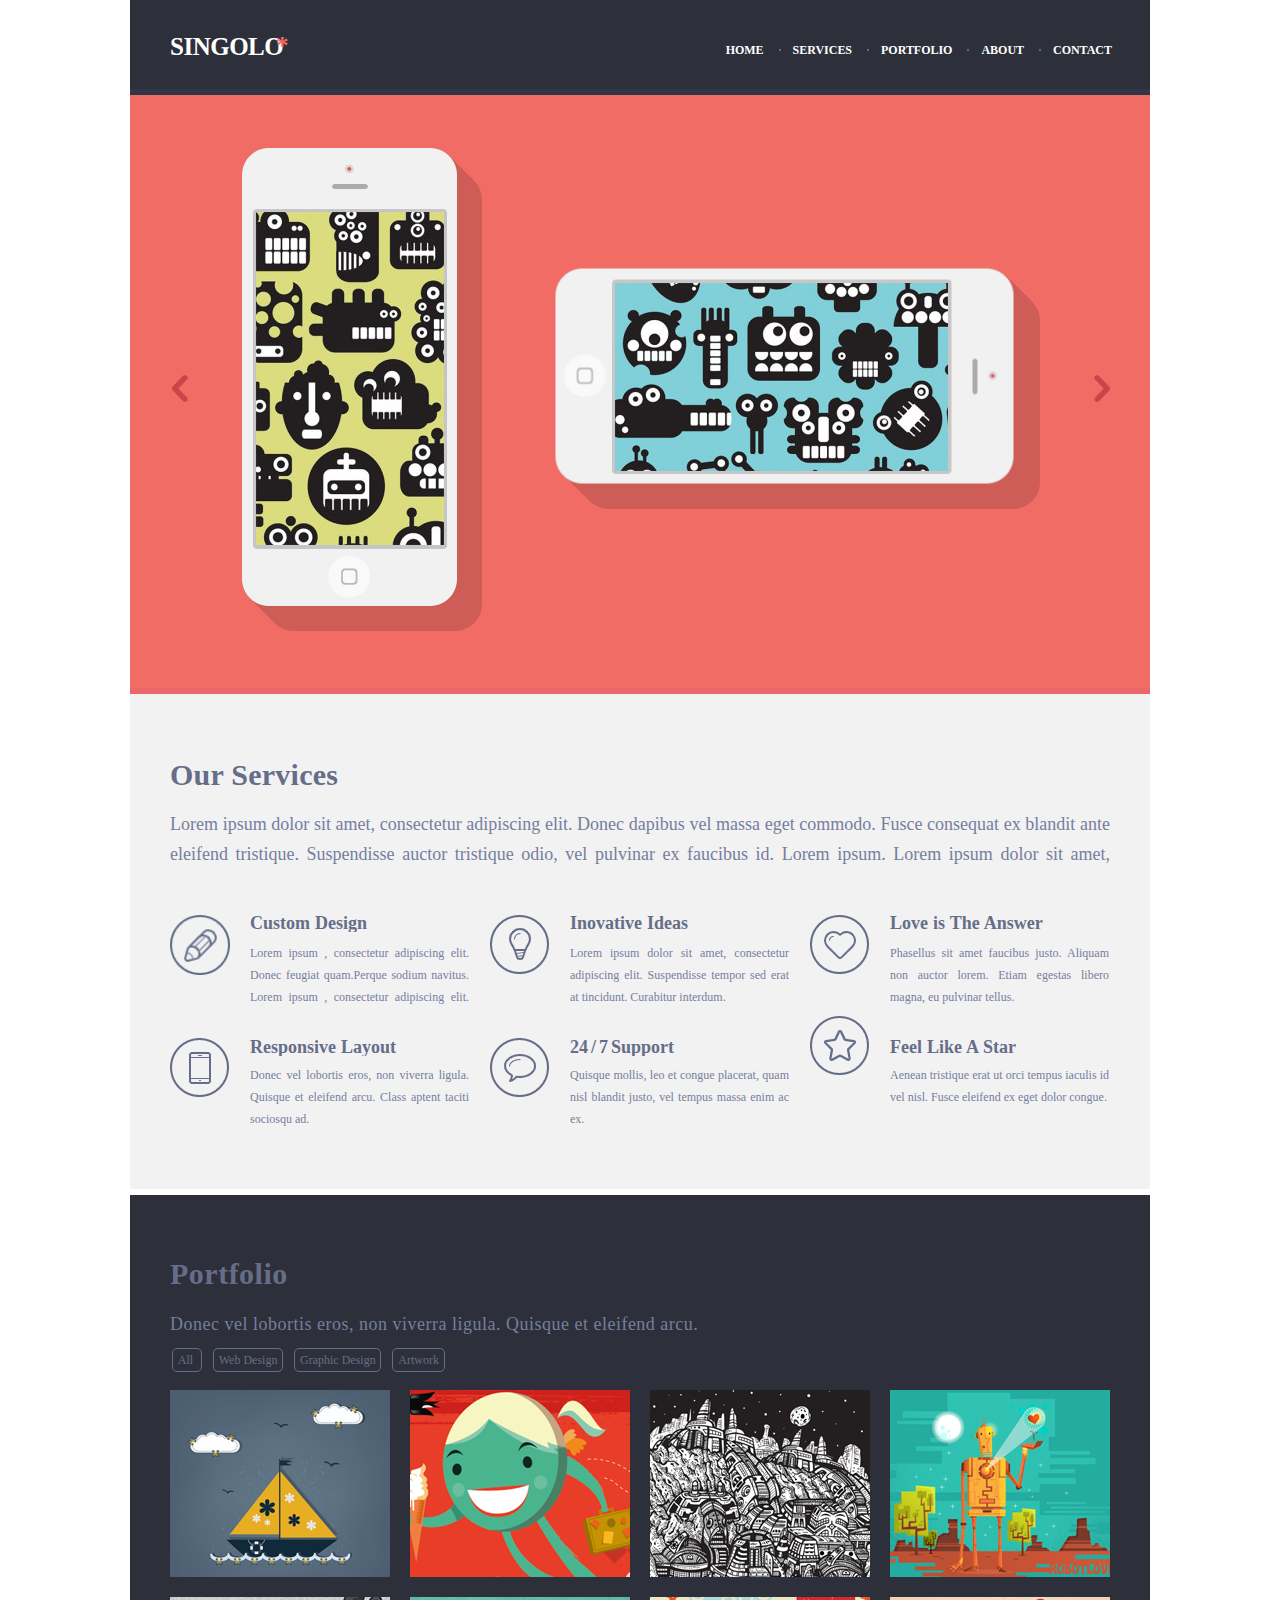
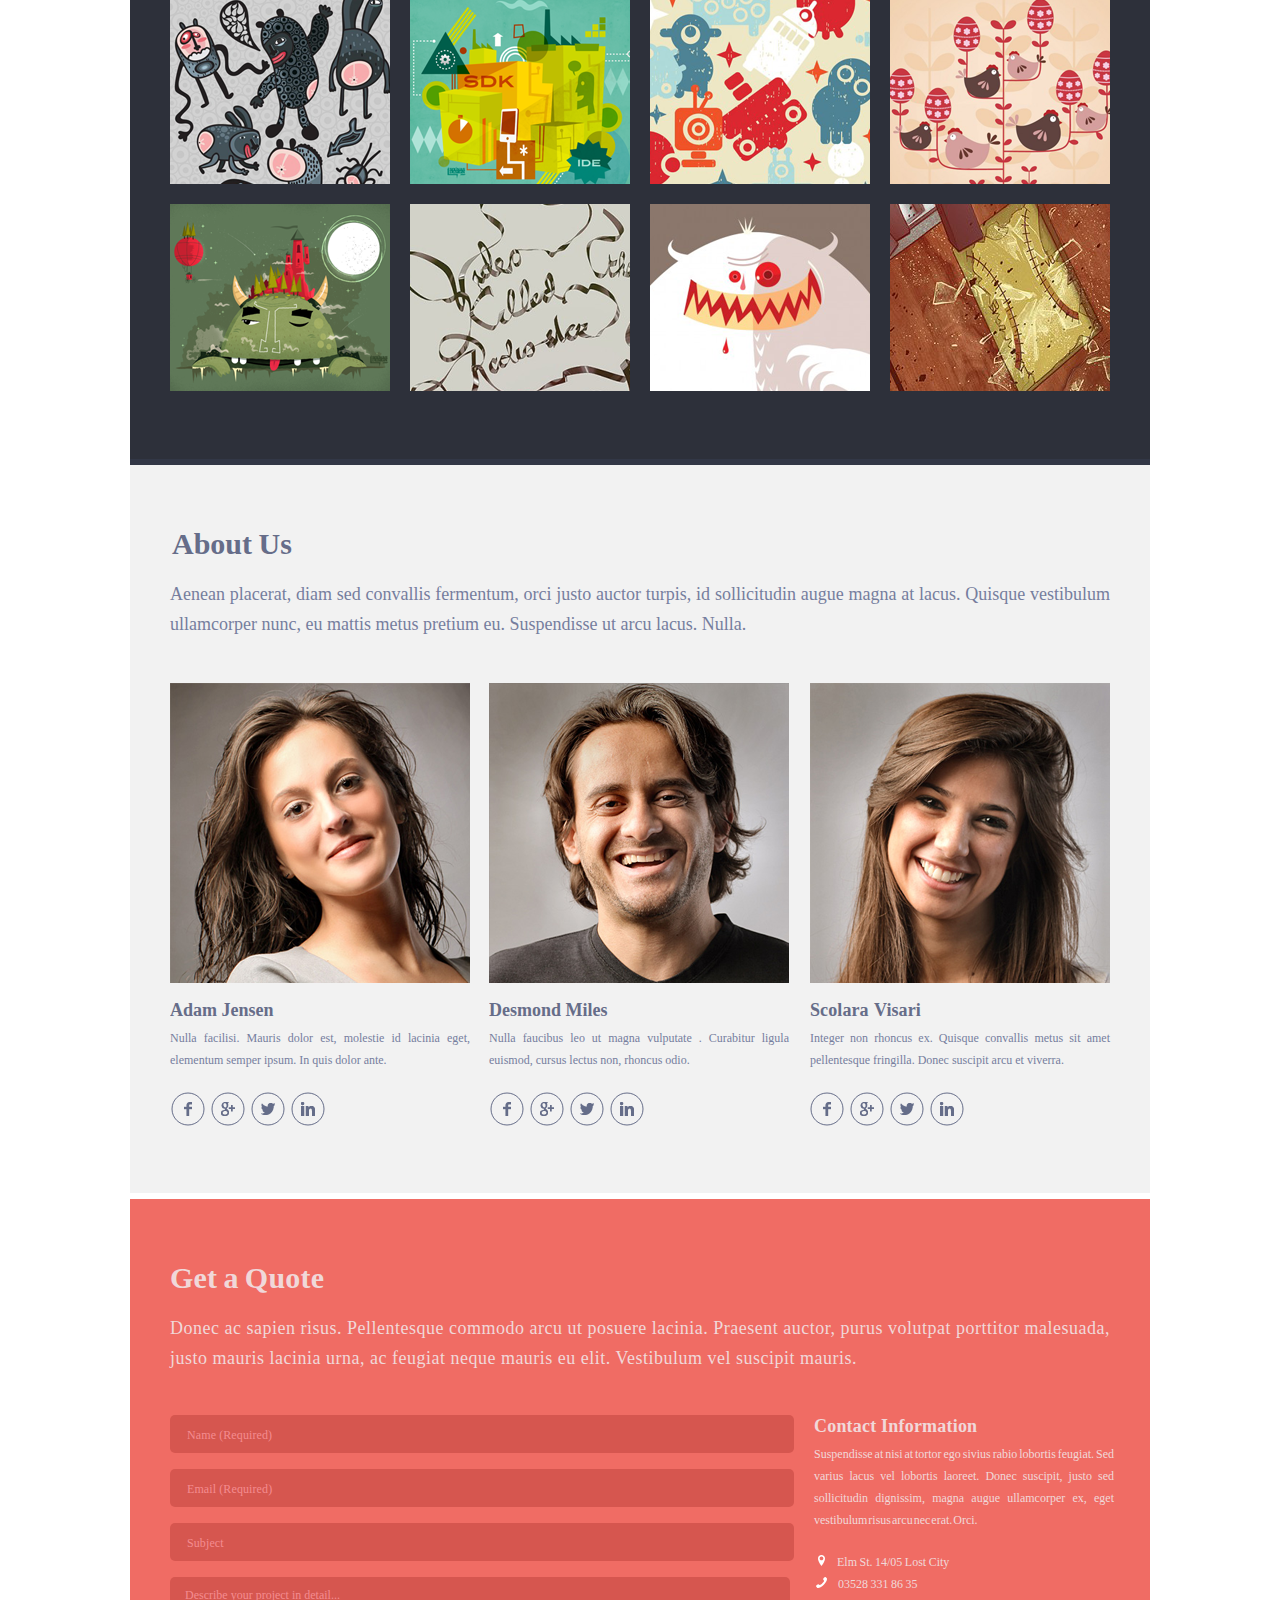
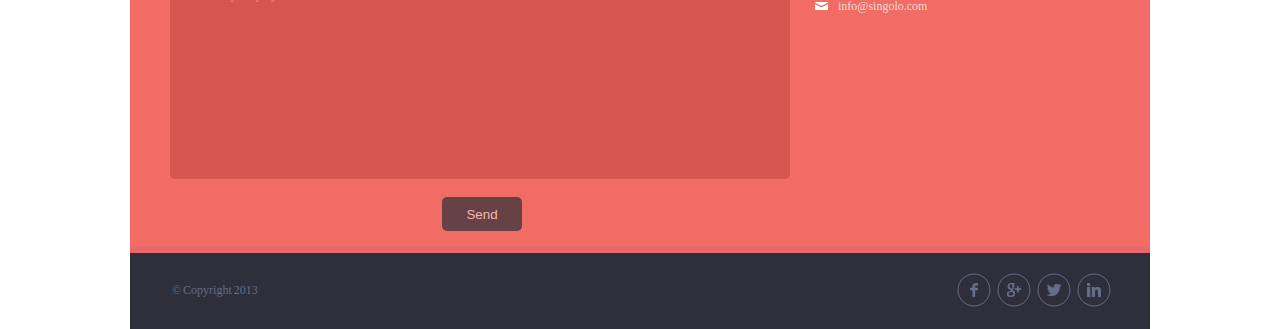
==== index.html @ ae90a9a6 "refactor: rename files" ====
<!DOCTYPE html>
<html lang="en">

<head>
    <meta charset="UTF-8" />
    <meta name="viewport" content="width=device-width, initial-scale=1" />
    <meta http-equiv="X-UA-Compatible" content="ie=edge" />
    <title>Singolo1DaniilKryshotfik</title>
    <link href="style.css" rel="stylesheet" />
</head>

<body>
    <header>
        <div class="container ">
            <div class="header">
                <div class="header__logo">
                    <h1>SINGOLO</h1>
                    <p>*</p>
                </div>
                <nav class="header__menu ">
                    <ul>
                        <li><a href="">HOME</a></li>
                        <li><a href="">SERVICES</a></li>
                        <li><a href="">PORTFOLIO</a></li>
                        <li><a href="">ABOUT</a></li>
                        <li><a href="">CONTACT</a></li>
                    </ul>
                </nav>
            </div>
        </div>
    </header>
    <div class="bottom-line bottom-line_color1"></div>
    <div class="slider">
        <div class="container">
            <div class="both-iphones">
                <div class="both-iphones__portrait">
                    <figure class="portrait__frame">
                        <img src="assets/CutPhone.png" width="215" alt="phone1 pic" />
                    </figure>
                    <figure class="portrait__shadow">
                        <img src="assets/Verticalshadow.png" alt="shadow1 pic" />
                    </figure>
                    <figure class="portrait__wallpaper">
                        <img src="assets/wallpaper-vertical.png" alt="wallpaper1 pic" />
                    </figure>
                </div>
                <div class="both-iphones__landscape">
                    <figure class="landscape__frame">
                        <img src="assets/CutPhone.png" width="215" alt="phone2 pic" />
                    </figure>
                    <figure class="landscape__shadow">
                        <img src="assets/Shadowhorizont.png" alt="shadow2 pic" />
                    </figure>
                    <figure class="landscape__wallpaper">
                        <img src="assets/wallpaper-hotizontal.png" alt="wallpaper2 pic" />
                    </figure>
                </div>
            </div>
            <div class="arrowleft">
                <button type="button" class="btn-arrow"></button>
            </div>
            <div class="arrowright">
                <button type="button" class="btn-arrow_upend"></button>
            </div>
        </div>
    </div>
    <div class="bottom-line bottom-line_color2"></div>
    <section class="our-services">
        <div class="container">
            <div class="our-services__header">
                <h1 class="header-style">Our Services</h1>
                <p class="paragraph-style">
                    Lorem ipsum dolor sit amet, consectetur adipiscing elit. Donec dapibus vel massa eget commodo. Fusce consequat ex blandit ante eleifend tristique. Suspendisse auctor tristique odio, vel pulvinar ex faucibus id. Lorem ipsum. Lorem ipsum dolor sit amet,
                    consectetur adipiscing Lorem ipsum dolor sit amet, consectetur adipiscing Lorem ipsum dolor sit amet, consectetur adipiscing Lorem ipsum dolor sit amet, consectetur adipiscing Lorem ipsum dolor sit amet, consectetur adipiscing Lorem
                    ipsum dolor sit amet, consectetur adipiscing
                </p>
            </div>
            <div class="our-services__colums">
                <div class="colums__item1">
                    <div class="item1__content content_position">
                        <h2 class="header-style-2">Custom Design</h2>
                        <p class="paragraph-style-2">
                            Lorem ipsum , consectetur adipiscing elit. Donec feugiat quam.Perque sodium navitus. Lorem ipsum , consectetur adipiscing elit. Lorem ipsum , consectetur adipiscing elit. Lorem ipsum , consectetur adipiscing elit. Lorem ipsum , consectetur adipiscing
                            elit. Lorem ipsum , consectetur adipiscing elit. Lorem ipsum , consectetur adipiscing elit. Lorem ipsum , consectetur adipiscing elit.
                        </p>
                    </div>
                    <div class="item1__image image_position_top">
                        <img src="assets/pen.png" alt="pen pic" width="60" />
                    </div>
                </div>
                <div class="colums__item2">
                    <div class="item2__content content_position">
                        <h2 class="header-style-2">Inovative Ideas</h2>
                        <p class="paragraph-style-2">
                            Lorem ipsum dolor sit amet, consectetur adipiscing elit. Suspendisse tempor sed erat at tincidunt. Curabitur interdum.
                        </p>
                    </div>
                    <div class="item2__image image_position_top">
                        <img src="assets/bulb.png" alt="lamp pic" />
                    </div>
                </div>
                <div class="colums__item3">
                    <div class="item3__content content_position">
                        <h2 class="header-style-2">Love is The Answer</h2>
                        <p class="paragraph-style-2">
                            Phasellus sit amet faucibus justo. Aliquam non auctor lorem. Etiam egestas libero magna, eu pulvinar tellus.
                        </p>
                    </div>
                    <div class="item3__image image_position_top">
                        <img src="assets/heart.png" alt="heart pic" />
                    </div>
                </div>
                <div class="colums__item4">
                    <div class="item4__content content_position_bottom">
                        <h2 class="header-style-2">Responsive Layout</h2>
                        <p class="paragraph-style-2">
                            Donec vel lobortis eros, non viverra ligula. Quisque et eleifend arcu. Class aptent taciti sociosqu ad.
                        </p>
                    </div>
                    <div class="item4__image image_position_bottom">
                        <img src="assets/phone.png" alt="phone3 pic" />
                    </div>
                </div>
                <div class="colums__item5">
                    <div class="item5__content content_position_bottom">
                        <h2 class="header-style-2">24 / 7 Support</h2>
                        <p class="paragraph-style-2">
                            Quisque mollis, leo et congue placerat, quam nisl blandit justo, vel tempus massa enim ac ex.
                        </p>
                    </div>
                    <div class="item5__image image_position_bottom">
                        <img src="assets/bubble.png" alt="bubble pic" />
                    </div>
                </div>
                <div class="colums__item6 ">
                    <div class="item6__content content_position_bottom">
                        <h2 class="header-style-2">Feel Like A Star</h2>
                        <p class="paragraph-style-2">
                            Aenean tristique erat ut orci tempus iaculis id vel nisl. Fusce eleifend ex eget dolor congue.
                        </p>
                    </div>
                    <div class="item6__image image_position_bottom">
                        <img src="assets/star.png" alt="star pic" />
                    </div>
                </div>
            </div>
        </div>
        <div class="bottom-line bottom-line_color3"></div>
    </section>
    <section class="portfolio">
        <div class="container ">
            <div class="portfolio__header">
                <h1 class="header-style">Portfolio</h1>
                <p class="paragraph-style">
                    Donec vel lobortis eros, non viverra ligula. Quisque et eleifend arcu.
                </p>
            </div>
            <div class="cards-filter paragraph-style-2">
                <span class="cards__all"><a href=""> All </a></span>
                <span class="cards__web-design"><a href="">Web Design</a></span>
                <span class="cards__graphic-design"><a href="">Graphic Design</a></span
          >
          <span class="cards__artwork"><a href="">Artwork</a></span>
            </div>
            <div class="cards-collection">
                <figure>
                    <img src="assets/ship.png" alt="ship" />
                </figure>
                <figure>
                    <img src="assets/pupil.png" alt="pupil" />
                </figure>
                <figure>
                    <img src="assets/moon.png" alt="moon" />
                </figure>
                <figure>
                    <img src="assets/robot.png" alt="robot" />
                </figure>
                <figure>
                    <img src="assets/rabbit.png" alt="rabbit" />
                </figure>
                <figure>
                    <img src="assets/sdk.png" alt="sdk" />
                </figure>
                <figure>
                    <img src="assets/android.png" alt="android" />
                </figure>
                <figure>
                    <img src="assets/chikenegg.png" alt="chickenegg" />
                </figure>
                <figure>
                    <img src="assets/green-monster.png" alt="green-monster" />
                </figure>
                <figure>
                    <img src="assets/player.png" alt="player" />
                </figure>
                <figure>
                    <img src="assets/monster.png" alt="monster" />
                </figure>
                <figure>
                    <img src="assets/letter.png" alt="letter" />
                </figure>
                <figure>
                    <img src="assets/android.png" alt="android" />
                </figure>
            </div>
        </div>
        <div class="bottom-line bottom-line_color1"></div>
    </section>
    <section class="about-us">
        <div class="container ">
            <div class="about-us__header">
                <h1 class="header-style">About Us</h1>
                <p>
                    Aenean placerat, diam sed convallis fermentum, orci justo auctor turpis, id sollicitudin augue magna at lacus. Quisque vestibulum ullamcorper nunc, eu mattis metus pretium eu. Suspendisse ut arcu lacus. Nulla.
                </p>
            </div>
            <div class="about-us__person">
                <div class="person__adam">
                    <img src="assets/adam.png" alt="adam" />
                    <h3 class="header-style-2">
                        Adam Jensen
                    </h3>
                    <p class="paragraph-style-2">
                        Nulla facilisi. Mauris dolor est, molestie id lacinia eget, elementum semper ipsum. In quis dolor ante.
                    </p>
                </div>
                <div class="person__desmond">
                    <img src="assets/desmond.png" alt="desmond" />
                    <h3 class="header-style-2">
                        Desmond Miles
                    </h3>
                    <p class="paragraph-style-2">
                        Nulla faucibus leo ut magna vulputate . Curabitur ligula euismod, cursus lectus non, rhoncus odio.
                    </p>
                </div>
                <div class="person__scolara">
                    <img src="assets/scolara.png" alt="scolara" />
                    <h3 class="header-style-2">
                        Scolara Visari
                    </h3>
                    <p class="paragraph-style-2">
                        Integer non rhoncus ex. Quisque convallis metus sit amet pellentesque fringilla. Donec suscipit arcu et viverra.
                    </p>
                </div>
                <div class="person__links link_adam">
                    <a href="https://www.facebook.com/"><img src="assets/facebook.svg" alt="facebook" /></a>
                    <a href="https://www.google.com/"><img src="assets/google+.svg" alt="google+" /></a>
                    <a href="https://www.twitter.com/"><img src="assets/twitter.svg" alt="twitter" /></a>
                    <a href="https://www.linkedin.com/"><img src="assets/linkedin.svg" alt="linkedin" /></a>
                </div>
                <div class="person__links link_desmond">
                    <a href="https://www.facebook.com/"><img src="assets/facebook.svg" alt="facebook" /></a>
                    <a href="https://www.google.com/"><img src="assets/google+.svg" alt="google+" /></a>
                    <a href="https://www.twitter.com/"><img src="assets/twitter.svg" alt="twitter" /></a>
                    <a href="https://www.linkedin.com/"><img src="assets/linkedin.svg" alt="linkedin" /></a>
                </div>
                <div class="person__links link_scolara">
                    <a href="https://www.facebook.com/"><img src="assets/facebook.svg" alt="facebook" /></a>
                    <a href="https://www.google.com/"><img src="assets/google+.svg" alt="google+" /></a>
                    <a href="https://www.twitter.com/"><img src="assets/twitter.svg" alt="twitter" /></a>
                    <a href="https://www.linkedin.com/"><img src="assets/linkedin.svg" alt="linkedin" /></a>
                </div>
            </div>
        </div>
        <div class="bottom-line bottom-line_color3"></div>
    </section>
    <section class="get-a-quote">
        <div class="container">
            <div class="get-a-quote__header">
                <h1 class="header-style">Get a Quote</h1>
                <p class="paragraph-style">
                    Donec ac sapien risus. Pellentesque commodo arcu ut posuere lacinia. Praesent auctor, purus volutpat porttitor malesuada, justo mauris lacinia urna, ac feugiat neque mauris eu elit. Vestibulum vel suscipit mauris.
                </p>
            </div>
            <div class="get-a-quote__form">
                <form id="quote-form" method="POST" action="">
                    <div class="form__input-1">
                        <input type="text" name="name-1" placeholder="Name (Required)" required />
                    </div>
                    <div class="form__input-2">
                        <input type="email" name="email" placeholder="Email (Required)" required />
                    </div>
                    <div class="form__input-3">
                        <input type="text" name="subject" placeholder="Subject" />
                    </div>
                    <div class="form__textarea">
                        <textarea rows="10" cols="50" name="describe" placeholder="Describe your project in detail..."></textarea>
                    </div>
                    <div class="submit-button">
                        <input type="submit" name="submit-btn" value="Send" />
                    </div>
                </form>
                <aside class="sidebar paragraph-style-2">
                    <div class="sidebar__contact-information">
                        <h2 class="header-style-2">Contact Information</h2>
                        <p>
                            Suspendisse at nisi at tortor ego sivius rabio lobortis feugiat. Sed varius lacus vel lobortis laoreet. Donec suscipit, justo sed sollicitudin dignissim, magna augue ullamcorper ex, eget vestibulum risus arcu nec erat. Orci.
                        </p>
                    </div>
                    <div class="sidebar__list">
                        <ul>
                            <li class="lost-city">
                                <a href="">Elm St. 14/05 Lost City</a>
                            </li>
                            <li class="phone-number">
                                <a href="tel:035283318635">03528 331 86 35</a>
                            </li>
                            <li class="email-info">
                                <a href="maito:info@singolo.com">info@singolo.com</a>
                            </li>
                        </ul>
                    </div>
                </aside>
            </div>
        </div>
    </section>
    <div class="bottom-line bottom-line_color2"></div>
    <footer class="footer">
        <div class="container">
            <div class="footer__links">
                <a href="https://www.facebook.com/"><img src="assets/facebook.svg" alt="facebook" /></a>
                <a href="https://www.google.com/"><img src="assets/google+.svg" alt="google+" /></a>
                <a href="https://www.twitter.com/"><img src="assets/twitter.svg" alt="twitter" /></a>
                <a href="https://www.linkedin.com/"><img src="assets/linkedin.svg" alt="linkedin" /></a>
            </div>
            <div class="copyrights">
                <p class="paragraph-style-2">© Copyright 2013</p>
            </div>
        </div>
    </footer>
</body>

</html>
---- style.css ----
/*reset css*/

html,
body,
div,
span,
applet,
object,
iframe,
h1,
h2,
h3,
h4,
h5,
h6,
p,
blockquote,
pre,
a,
abbr,
acronym,
address,
big,
cite,
code,
del,
dfn,
em,
font,
img,
ins,
kbd,
q,
s,
samp,
small,
strike,
strong,
sub,
sup,
tt,
var,
dl,
dt,
dd,
ol,
ul,
li,
fieldset,
form,
label,
legend,
table,
caption,
tbody,
tfoot,
thead,
tr,
th,
td {
    margin: 0;
    padding: 0;
    border: 0;
    outline: 0;
    font-weight: inherit;
    font-style: inherit;
    font-size: 100%;
    font-family: inherit;
    vertical-align: baseline;
}

:focus {
    outline: 0;
}

body {
    color: black;
    background: white;
}

ol,
ul {
    list-style: none;
}

table {
    border-collapse: separate;
    border-spacing: 0;
}

caption,
th,
td {
    text-align: left;
    font-weight: normal;
}

blockquote:before,
blockquote:after,
q:before,
q:after {
    content: "";
}

blockquote,
q {
    quotes: "" "";
}


/*end of reset css*/

@font-face {
    font-family: "Lato", sans-serif;
    src: url("/assets/Lato-Bold") format("truetype");
    font-weight: 900;
}

@font-face {
    font-family: "Lato", sans-serif;
    src: url("/assets/Lato-Regular") format("truetype");
    font-style: normal;
    font-weight: 400;
}

@font-face {
    font-family: "Lato", sans-serif;
    src: url("/assets/Lato-Light.ttf") format("truetype");
    font-style: normal;
    font-weight: 300;
}

header .container {
    height: 89px;
    font-size: 25px;
    line-height: 6px;
    color: #ffffff;
    font-family: "Lato";
    font-weight: 700;
    overflow: hidden;
    background-color: #2d303a;
}

.header {
    display: flex;
    justify-content: space-between;
}

.header__logo {
    margin-top: 44px;
    margin-left: 40px;
    letter-spacing: -0.5px;
}

.header__logo p {
    position: relative;
    left: 106px;
    bottom: 7px;
    color: #f06c64;
}

.header__menu {
    margin-right: 14px;
    font-size: 12px;
}

.header__menu li {
    display: inline-block;
    padding-top: 47px;
    padding-right: 24px;
    letter-spacing: -0.02px;
}

.header__menu li:not(:last-child)::after {
    content: "";
    display: inline-block;
    position: relative;
    left: 15px;
    bottom: 3px;
    border-radius: 50%;
    height: 2px;
    width: 2px;
    margin: 0;
    background-color: #767e9e;
}

.header__menu a {
    color: white;
    text-decoration: none;
}

.header__menu a:hover {
    color: #f06c64;
}

.container {
    width: 100%;
    max-width: 1020px;
    padding: 0;
    margin: 0 auto;
}

.slider .container {
    position: relative;
    height: 593px;
    background-color: #f06c64;
}

.both-iphones {
    padding: 0 60px;
    display: flex;
}

.both-iphones__portrait {
    width: 300px;
}

.both-iphones__landscape {
    width: 600px;
}

.portrait__frame {
    position: absolute;
    top: 37px;
    left: 72px;
    z-index: 2;
}

.portrait__wallpaper {
    position: absolute;
    bottom: 11px;
    left: 72px;
    z-index: 3;
}

.portrait__shadow {
    position: absolute;
    top: 37px;
    left: 72px;
    z-index: 0;
}

.landscape__frame img {
    transform: rotate(90deg);
}

.landscape__frame {
    position: absolute;
    top: 36px;
    right: 218px;
    z-index: 2;
}

.landscape__shadow {
    position: absolute;
    top: 158px;
    right: 70px;
    z-index: 0;
}

.landscape__wallpaper {
    position: absolute;
    top: 53px;
    right: 40px;
    z-index: 3;
}

.btn-arrow {
    position: absolute;
    top: 280px;
    left: 42px;
    width: 16px;
    height: 27px;
    border: none;
    cursor: pointer;
    background: url("assets/chev.png") no-repeat;
}

.btn-arrow_upend {
    position: absolute;
    top: 280px;
    right: 40px;
    width: 16px;
    height: 27px;
    border: none;
    cursor: pointer;
    transform: rotate(180deg);
    background: url("assets/chev.png") no-repeat;
}

.btn-arrow:hover,
.btn-arrow_upend:hover {
    background-size: 1.2em 90%;
}

.bottom-line {
    padding: 0;
    margin: 0 auto;
    width: 1020px;
    height: 6px;
}

.bottom-line_color1 {
    background-color: #323746;
}

.bottom-line_color2 {
    background-color: #ea676b;
}

.bottom-line_color3 {
    background-color: white;
}

.our-services .container {
    height: 495px;
    color: #666d89;
    background-color: #f2f2f2;
}

.our-services__header p {
    padding-top: 25px;
    padding-left: 40px;
    max-height: 60px;
    overflow: hidden;
}

.paragraph-style {
    font-size: 18px;
    line-height: 30px;
    width: 940px;
    color: #767e9e;
    font-family: "Lato";
    font-weight: 300;
    text-align: justify;
}

.paragraph-style-2 {
    font-size: 12px;
    line-height: 22px;
    font-family: "Lato";
    font-weight: 400;
}

.header-style {
    font-size: 30px;
    line-height: 18px;
    font-family: "Lato";
    font-weight: 900;
}

.header-style-2 {
    font-size: 18px;
    line-height: 18px;
    font-family: "Lato";
    font-weight: 900;
}

.our-services__header h1 {
    padding-top: 72px;
    padding-left: 40px;
    letter-spacing: 0.25px;
}

.our-services__colums {
    display: grid;
    grid-gap: 20px;
    grid-template-columns: 300px 300px 250px;
    grid-template-rows: 100px 100px;
    grid-auto-flow: row;
    padding-left: 120px;
    padding-top: 45px;
    text-align: justify;
}

.our-services__colums p {
    overflow: hidden;
    max-height: 66px;
}

.our-services__colums h2 {
    color: #666d89;
    word-spacing: 0.5px;
    overflow: hidden;
}

.item5__content h2 {
    word-spacing: -1.5px;
}

.our-services__colums p {
    width: 219px;
    color: #767e9e;
}

.image_position_top {
    position: relative;
    bottom: 83px;
    right: 80px;
}

.image_position_bottom {
    position: relative;
    bottom: 80px;
    right: 80px;
}

.content_position p {
    position: relative;
    top: 10px;
    left: 0;
}

.content_position_bottom p {
    position: relative;
    top: 12px;
    left: 0px;
}

.content_position_bottom h2 {
    position: relative;
    top: 4px;
    left: 0px;
}

.portfolio .container {
    width: 1020px;
    height: 864px;
    background-color: #2d303a;
}

.cards-filter a {
    color: #666d89;
    text-decoration-line: none;
}

.portfolio__header h1 {
    padding: 70px 40px;
    padding-bottom: 0;
    color: #666d89;
    letter-spacing: 0.5px;
}

.portfolio__header p {
    padding: 26px 40px;
    padding-bottom: 0;
    letter-spacing: 0.5px;
}

.cards-filter {
    padding: 10px 41px;
    padding-bottom: 3px;
    color: #767e9e;
}

.cards-filter span {
    margin: 4px;
    padding: 4px 4.8px;
    font-weight: 500;
    height: 22px;
    border-radius: 5px;
    background-color: transparent;
    border: 1px solid #666d89;
}

.cards-filter a:hover,
.cards-filter span:hover {
    color: white;
    border-color: white;
}

.cards-filter span:first-of-type {
    position: relative;
    right: 3px;
    top: 0px;
}

.cards-collection {
    display: grid;
    grid-column-gap: 53px;
    grid-row-gap: 7px;
    grid-template-columns: 187px 187px 187px 187px;
    grid-template-rows: 200px 200px 200px 200px;
}

.cards-collection figure:nth-child(n+13) {
    display: none;
}

.about-us .container {
    width: 1020px;
    height: 728px;
    background-color: #f2f2f2;
    text-align: justify;
}

.about-us__header h1 {
    padding: 70px 42px;
    padding-bottom: 0;
    color: #666d89;
    word-spacing: -1px;
}

.about-us__header p {
    padding: 26px 40px;
    padding-right: 0;
    padding-bottom: 0;
    width: 940px;
    font-size: 18px;
    line-height: 30px;
    color: #767e9e;
    font-family: "Lato";
    font-weight: 300;
}

.about-us__person {
    display: grid;
    justify-content: center;
    grid-template-columns: 320px 320px 320px;
    grid-template-rows: 300px 100px 50px;
    padding-top: 44px;
}

.person__adam {
    padding-left: 10px;
}

.person__desmond {
    padding-left: 9px;
}

.person__scolara {
    padding-left: 10px;
}

.about-us__person h3 {
    padding-top: 14px;
    color: #666d89;
    white-space: nowrap;
    overflow: hidden;
    text-overflow: ellipsis;
}

.about-us__person p {
    padding-top: 8px;
    width: 300px;
    color: #767e9e;
}

.person__links {
    padding-top: 109px;
}

.person__links a {
    padding: 0.5px;
}

.link_adam {
    padding-left: 10px;
}

.link_desmond,
.link_scolara {
    padding-left: 9px;
}

.person__scolara h3 {
    word-spacing: 1px;
    letter-spacing: 0.1px;
}

.person__links a:hover {
    filter: invert(0.5) sepia(1) hue-rotate(200deg) saturate(4) brightness(1);
}

.get-a-quote .container {
    width: 1020px;
    height: 648px;
    background-color: #f06c64;
    color: #f0d8d9;
}

.get-a-quote__header h1 {
    padding: 70px 20px 0 40px;
    letter-spacing: 0.2px;
    word-spacing: -1.5px;
}

.get-a-quote__header p {
    padding: 26px 40px 0 40px;
    letter-spacing: 0.5px;
    text-align: justify;
    color: #f0d8d9;
}

.get-a-quote__form {
    display: flex;
    padding: 42px 40px;
    padding-right: 10px;
    width: 630px;
}

input {
    margin-bottom: 16px;
    width: 618px;
    height: 34px;
    border: 1px solid transparent;
    border-radius: 5px;
    background-color: #d6564f;
}

input::placeholder {
    padding-left: 14px;
    font-size: 12px;
    color: #f48c8f;
    line-height: 22px;
    font-family: "Lato";
    font-weight: 400;
    letter-spacing: 0.1px;
}

textarea {
    width: 614px;
    height: 196px;
    border-radius: 5px;
    border: 1px solid transparent;
    background-color: #d6564f;
    resize: none;
}

textarea::placeholder {
    padding: 4px 12px;
    font-size: 12px;
    line-height: 22px;
    font-family: "Lato";
    font-weight: 400;
    color: #f48c8f;
}

.sidebar {
    color: #f0d8d9;
}

.sidebar__contact-information {
    padding-top: 2px;
    padding-left: 20px;
    width: 300px;
    height: 120px;
}

.sidebar__contact-information p {
    padding-top: 8px;
    text-align: justify;
    word-spacing: -2px;
}

.sidebar__contact-information h2 {
    color: #f0d8d9;
    letter-spacing: 0.2px;
}

.sidebar__list a {
    text-decoration-line: none;
    color: #f0d8d9;
}

.sidebar__list {
    padding-top: 14px;
    padding-left: 38px;
    word-spacing: -0.5px;
}

.sidebar__list ul li:nth-of-type(1) {
    list-style-image: url("assets/location.svg");
    list-style-position: outside;
    padding-left: 5px;
}

.sidebar__list ul li:nth-of-type(2) {
    list-style-image: url("assets/phone-contact.svg");
    list-style-position: outside;
    padding-left: 4px;
    margin-left: 2px;
}

.sidebar__list ul li:nth-of-type(3) {
    list-style-image: url("assets/mail.svg");
    list-style-position: outside;
    padding-left: 3px;
    margin-left: 3px;
}

footer .container {
    width: 1020px;
    height: 76px;
    background-color: #2d303a;
}

.footer__links {
    float: right;
    padding-top: 20px;
    padding-right: 38px;
}

.footer__links a {
    padding-left: 2px;
}

.footer__links a:hover {
    filter: invert(0.5) sepia(1) hue-rotate(200deg) saturate(4) brightness(1);
}

.footer__links a:nth-child(n+1) {
    margin-left: -1px;
}

.copyrights {
    padding: 26px 42px;
    width: 100px;
    color: #666d89;
    word-spacing: -1px;
}

.submit-button {
    display: flex;
    justify-content: center;
}

.submit-button input {
    margin-top: 14px;
    width: 80px;
    color: #f0d8d9;
    opacity: 70%;
    background-color: #2d303a;
}

.submit-button input:hover {
    width: 80px;
    color: #f0d8d9;
    opacity: 100%;
    background-color: #2d303a;
    box-shadow: 3px 3px 3px 0px #859dea;
}
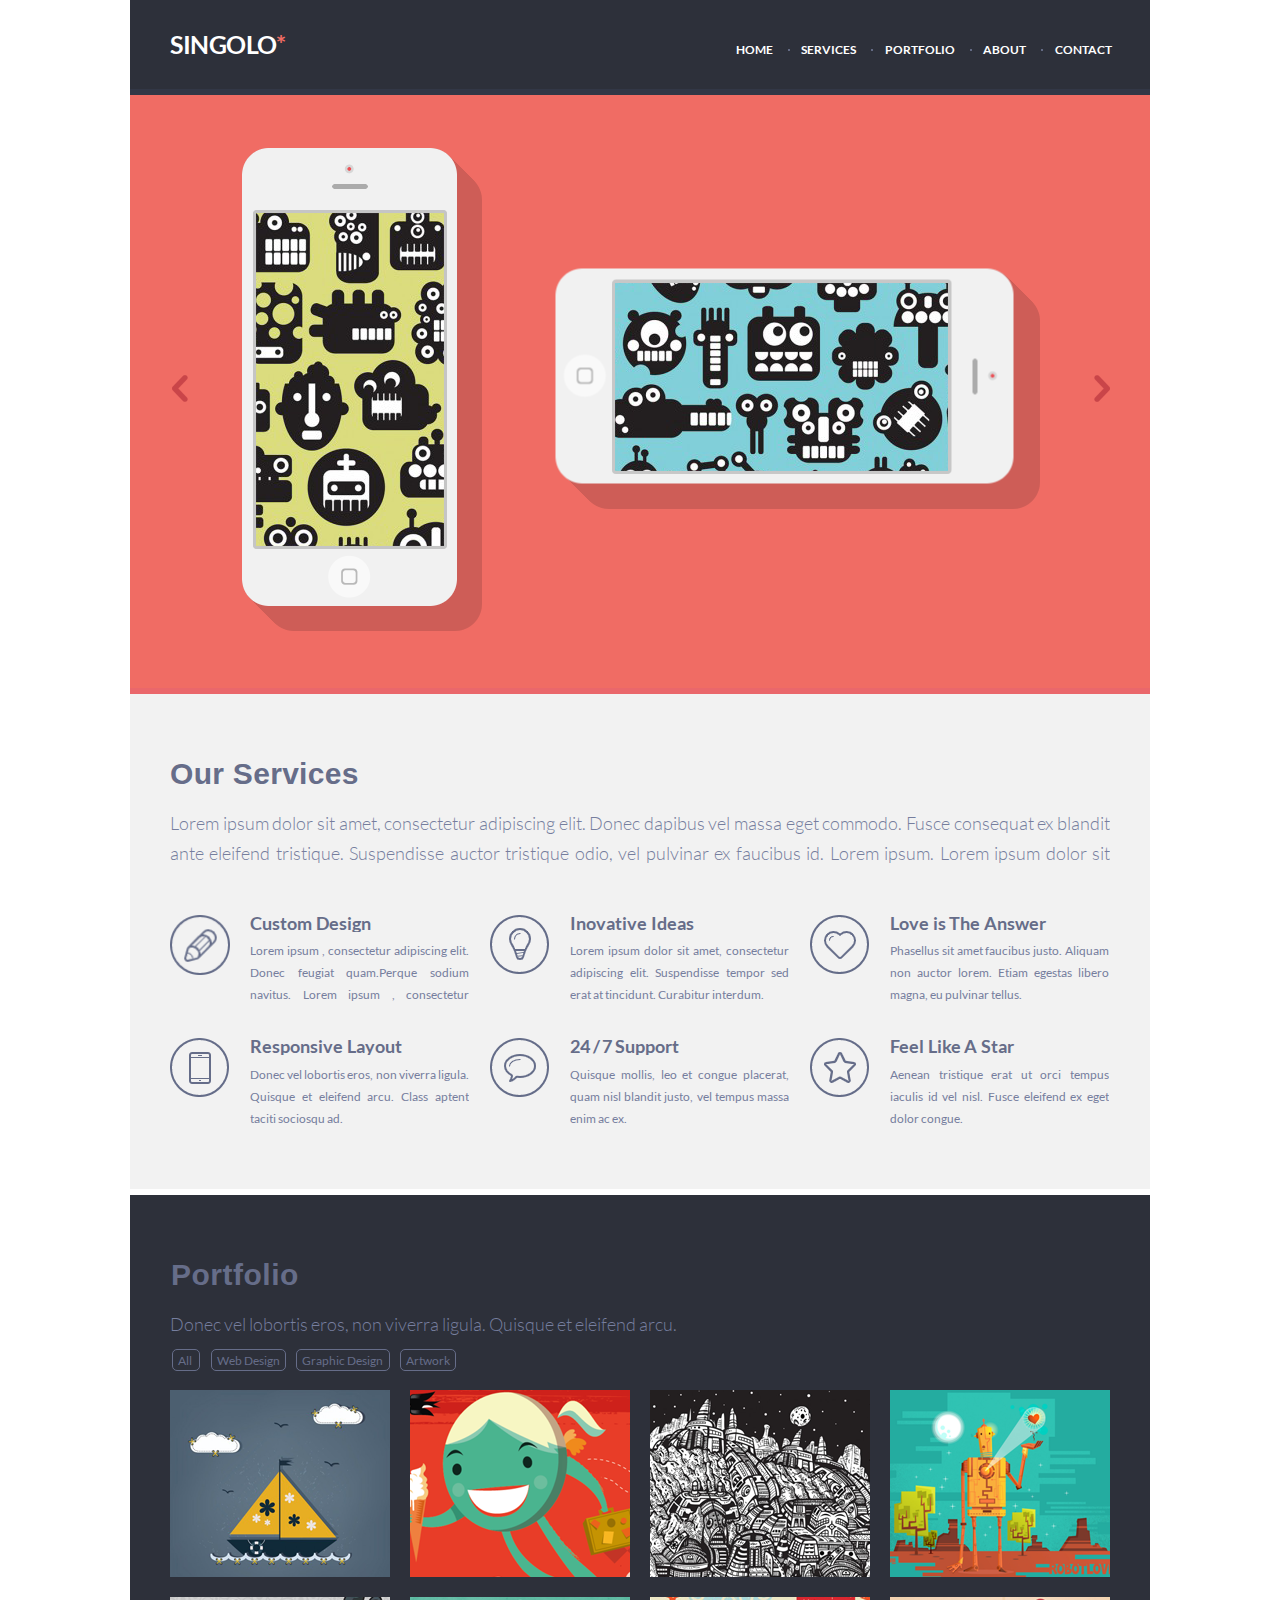
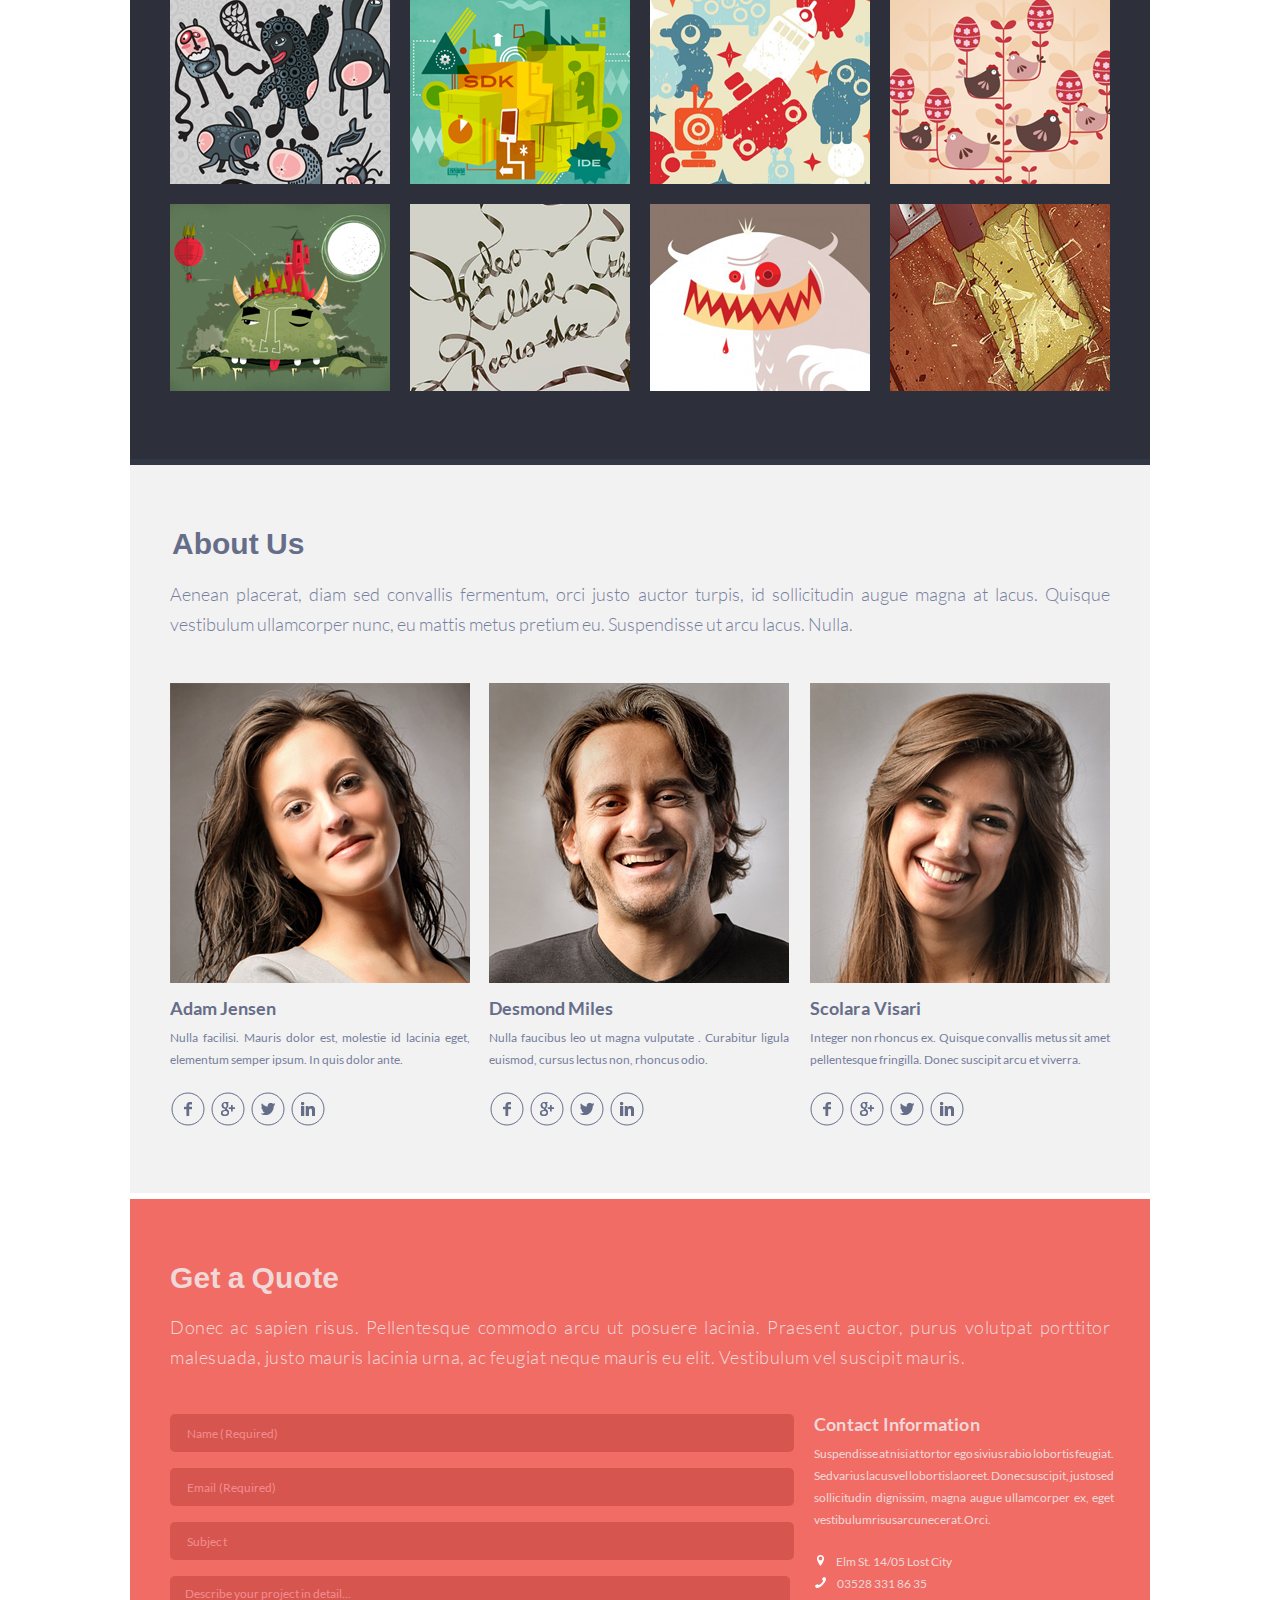
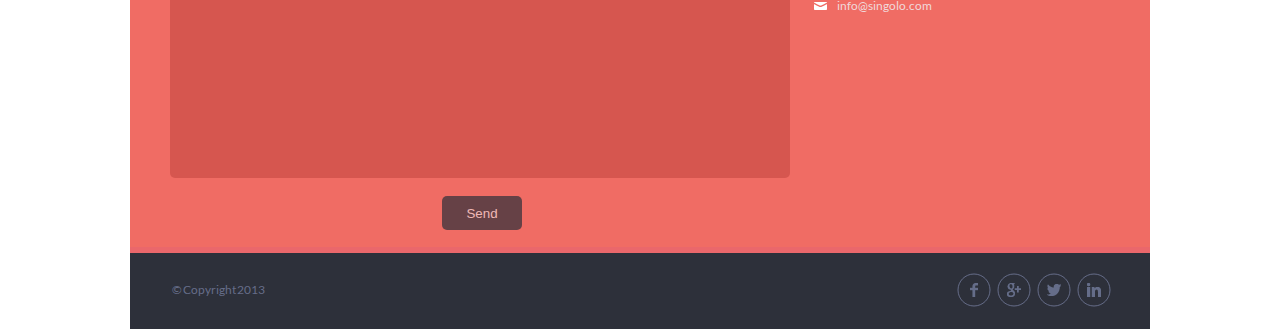
==== commit 317adf5e: "feat: font change" ====
--- a/index.html
+++ b/index.html
@@ -1,333 +1,407 @@
 <!DOCTYPE html>
 <html lang="en">
-
-<head>
+  <head>
     <meta charset="UTF-8" />
     <meta name="viewport" content="width=device-width, initial-scale=1" />
     <meta http-equiv="X-UA-Compatible" content="ie=edge" />
     <title>Singolo1DaniilKryshotfik</title>
     <link href="style.css" rel="stylesheet" />
-</head>
+  </head>
 
-<body>
+  <body>
     <header>
-        <div class="container ">
-            <div class="header">
-                <div class="header__logo">
-                    <h1>SINGOLO</h1>
-                    <p>*</p>
-                </div>
-                <nav class="header__menu ">
-                    <ul>
-                        <li><a href="">HOME</a></li>
-                        <li><a href="">SERVICES</a></li>
-                        <li><a href="">PORTFOLIO</a></li>
-                        <li><a href="">ABOUT</a></li>
-                        <li><a href="">CONTACT</a></li>
-                    </ul>
-                </nav>
-            </div>
-        </div>
+      <div class="container ">
+        <div class="header">
+          <div class="header__logo">
+            <h1>SINGOLO</h1>
+            <p>*</p>
+          </div>
+          <nav class="header__menu">
+            <ul>
+              <li><a href="">HOME</a></li>
+              <li><a href="">SERVICES</a></li>
+              <li><a href="">PORTFOLIO</a></li>
+              <li><a href="">ABOUT</a></li>
+              <li><a href="">CONTACT</a></li>
+            </ul>
+          </nav>
+        </div>
+      </div>
     </header>
     <div class="bottom-line bottom-line_color1"></div>
     <div class="slider">
-        <div class="container">
-            <div class="both-iphones">
-                <div class="both-iphones__portrait">
-                    <figure class="portrait__frame">
-                        <img src="assets/CutPhone.png" width="215" alt="phone1 pic" />
-                    </figure>
-                    <figure class="portrait__shadow">
-                        <img src="assets/Verticalshadow.png" alt="shadow1 pic" />
-                    </figure>
-                    <figure class="portrait__wallpaper">
-                        <img src="assets/wallpaper-vertical.png" alt="wallpaper1 pic" />
-                    </figure>
-                </div>
-                <div class="both-iphones__landscape">
-                    <figure class="landscape__frame">
-                        <img src="assets/CutPhone.png" width="215" alt="phone2 pic" />
-                    </figure>
-                    <figure class="landscape__shadow">
-                        <img src="assets/Shadowhorizont.png" alt="shadow2 pic" />
-                    </figure>
-                    <figure class="landscape__wallpaper">
-                        <img src="assets/wallpaper-hotizontal.png" alt="wallpaper2 pic" />
-                    </figure>
-                </div>
-            </div>
-            <div class="arrowleft">
-                <button type="button" class="btn-arrow"></button>
-            </div>
-            <div class="arrowright">
-                <button type="button" class="btn-arrow_upend"></button>
-            </div>
-        </div>
+      <div class="container">
+        <div class="both-iphones">
+          <div class="both-iphones__portrait">
+            <figure class="portrait__frame">
+              <img src="assets/CutPhone.png" width="215" alt="phone1 pic" />
+            </figure>
+            <figure class="portrait__shadow">
+              <img src="assets/Verticalshadow.png" alt="shadow1 pic" />
+            </figure>
+            <figure class="portrait__wallpaper">
+              <img src="assets/wallpaper-vertical.png" alt="wallpaper1 pic" />
+            </figure>
+          </div>
+          <div class="both-iphones__landscape">
+            <figure class="landscape__frame">
+              <img src="assets/CutPhone.png" width="215" alt="phone2 pic" />
+            </figure>
+            <figure class="landscape__shadow">
+              <img src="assets/Shadowhorizont.png" alt="shadow2 pic" />
+            </figure>
+            <figure class="landscape__wallpaper">
+              <img src="assets/wallpaper-hotizontal.png" alt="wallpaper2 pic" />
+            </figure>
+          </div>
+        </div>
+        <div class="arrowleft">
+          <button type="button" class="btn-arrow"></button>
+        </div>
+        <div class="arrowright">
+          <button type="button" class="btn-arrow_upend"></button>
+        </div>
+      </div>
     </div>
     <div class="bottom-line bottom-line_color2"></div>
     <section class="our-services">
-        <div class="container">
-            <div class="our-services__header">
-                <h1 class="header-style">Our Services</h1>
-                <p class="paragraph-style">
-                    Lorem ipsum dolor sit amet, consectetur adipiscing elit. Donec dapibus vel massa eget commodo. Fusce consequat ex blandit ante eleifend tristique. Suspendisse auctor tristique odio, vel pulvinar ex faucibus id. Lorem ipsum. Lorem ipsum dolor sit amet,
-                    consectetur adipiscing Lorem ipsum dolor sit amet, consectetur adipiscing Lorem ipsum dolor sit amet, consectetur adipiscing Lorem ipsum dolor sit amet, consectetur adipiscing Lorem ipsum dolor sit amet, consectetur adipiscing Lorem
-                    ipsum dolor sit amet, consectetur adipiscing
-                </p>
-            </div>
-            <div class="our-services__colums">
-                <div class="colums__item1">
-                    <div class="item1__content content_position">
-                        <h2 class="header-style-2">Custom Design</h2>
-                        <p class="paragraph-style-2">
-                            Lorem ipsum , consectetur adipiscing elit. Donec feugiat quam.Perque sodium navitus. Lorem ipsum , consectetur adipiscing elit. Lorem ipsum , consectetur adipiscing elit. Lorem ipsum , consectetur adipiscing elit. Lorem ipsum , consectetur adipiscing
-                            elit. Lorem ipsum , consectetur adipiscing elit. Lorem ipsum , consectetur adipiscing elit. Lorem ipsum , consectetur adipiscing elit.
-                        </p>
-                    </div>
-                    <div class="item1__image image_position_top">
-                        <img src="assets/pen.png" alt="pen pic" width="60" />
-                    </div>
-                </div>
-                <div class="colums__item2">
-                    <div class="item2__content content_position">
-                        <h2 class="header-style-2">Inovative Ideas</h2>
-                        <p class="paragraph-style-2">
-                            Lorem ipsum dolor sit amet, consectetur adipiscing elit. Suspendisse tempor sed erat at tincidunt. Curabitur interdum.
-                        </p>
-                    </div>
-                    <div class="item2__image image_position_top">
-                        <img src="assets/bulb.png" alt="lamp pic" />
-                    </div>
-                </div>
-                <div class="colums__item3">
-                    <div class="item3__content content_position">
-                        <h2 class="header-style-2">Love is The Answer</h2>
-                        <p class="paragraph-style-2">
-                            Phasellus sit amet faucibus justo. Aliquam non auctor lorem. Etiam egestas libero magna, eu pulvinar tellus.
-                        </p>
-                    </div>
-                    <div class="item3__image image_position_top">
-                        <img src="assets/heart.png" alt="heart pic" />
-                    </div>
-                </div>
-                <div class="colums__item4">
-                    <div class="item4__content content_position_bottom">
-                        <h2 class="header-style-2">Responsive Layout</h2>
-                        <p class="paragraph-style-2">
-                            Donec vel lobortis eros, non viverra ligula. Quisque et eleifend arcu. Class aptent taciti sociosqu ad.
-                        </p>
-                    </div>
-                    <div class="item4__image image_position_bottom">
-                        <img src="assets/phone.png" alt="phone3 pic" />
-                    </div>
-                </div>
-                <div class="colums__item5">
-                    <div class="item5__content content_position_bottom">
-                        <h2 class="header-style-2">24 / 7 Support</h2>
-                        <p class="paragraph-style-2">
-                            Quisque mollis, leo et congue placerat, quam nisl blandit justo, vel tempus massa enim ac ex.
-                        </p>
-                    </div>
-                    <div class="item5__image image_position_bottom">
-                        <img src="assets/bubble.png" alt="bubble pic" />
-                    </div>
-                </div>
-                <div class="colums__item6 ">
-                    <div class="item6__content content_position_bottom">
-                        <h2 class="header-style-2">Feel Like A Star</h2>
-                        <p class="paragraph-style-2">
-                            Aenean tristique erat ut orci tempus iaculis id vel nisl. Fusce eleifend ex eget dolor congue.
-                        </p>
-                    </div>
-                    <div class="item6__image image_position_bottom">
-                        <img src="assets/star.png" alt="star pic" />
-                    </div>
-                </div>
-            </div>
-        </div>
-        <div class="bottom-line bottom-line_color3"></div>
+      <div class="container">
+        <div class="our-services__header">
+          <h1 class="header-style">Our Services</h1>
+          <p class="paragraph-style">
+            Lorem ipsum dolor sit amet, consectetur adipiscing elit. Donec
+            dapibus vel massa eget commodo. Fusce consequat ex blandit ante
+            eleifend tristique. Suspendisse auctor tristique odio, vel pulvinar
+            ex faucibus id. Lorem ipsum. Lorem ipsum dolor sit amet, consectetur
+            adipiscing Lorem ipsum dolor sit amet, consectetur adipiscing Lorem
+            ipsum dolor sit amet, consectetur adipiscing Lorem ipsum dolor sit
+            amet, consectetur adipiscing Lorem ipsum dolor sit amet, consectetur
+            adipiscing Lorem ipsum dolor sit amet, consectetur adipiscing
+          </p>
+        </div>
+        <div class="our-services__colums">
+          <div class="colums__item1">
+            <div class="item1__content content_position">
+              <h2 class="header-style-2">Custom Design</h2>
+              <p class="paragraph-style-2">
+                Lorem ipsum , consectetur adipiscing elit. Donec feugiat
+                quam.Perque sodium navitus. Lorem ipsum , consectetur adipiscing
+                elit. Lorem ipsum , consectetur adipiscing elit. Lorem ipsum ,
+                consectetur adipiscing elit. Lorem ipsum , consectetur
+                adipiscing elit. Lorem ipsum , consectetur adipiscing elit.
+                Lorem ipsum , consectetur adipiscing elit. Lorem ipsum ,
+                consectetur adipiscing elit.
+              </p>
+            </div>
+            <div class="item1__image image_position_top">
+              <img src="assets/pen.png" alt="pen pic" width="60" />
+            </div>
+          </div>
+          <div class="colums__item2">
+            <div class="item2__content content_position">
+              <h2 class="header-style-2">Inovative Ideas</h2>
+              <p class="paragraph-style-2">
+                Lorem ipsum dolor sit amet, consectetur adipiscing elit.
+                Suspendisse tempor sed erat at tincidunt. Curabitur interdum.
+              </p>
+            </div>
+            <div class="item2__image image_position_top">
+              <img src="assets/bulb.png" alt="lamp pic" />
+            </div>
+          </div>
+          <div class="colums__item3">
+            <div class="item3__content content_position">
+              <h2 class="header-style-2">Love is The Answer</h2>
+              <p class="paragraph-style-2">
+                Phasellus sit amet faucibus justo. Aliquam non auctor lorem.
+                Etiam egestas libero magna, eu pulvinar tellus.
+              </p>
+            </div>
+            <div class="item3__image image_position_top">
+              <img src="assets/heart.png" alt="heart pic" />
+            </div>
+          </div>
+          <div class="colums__item4">
+            <div class="item4__content content_position_bottom">
+              <h2 class="header-style-2">Responsive Layout</h2>
+              <p class="paragraph-style-2">
+                Donec vel lobortis eros, non viverra ligula. Quisque et eleifend
+                arcu. Class aptent taciti sociosqu ad.
+              </p>
+            </div>
+            <div class="item4__image image_position_bottom">
+              <img src="assets/phone.png" alt="phone3 pic" />
+            </div>
+          </div>
+          <div class="colums__item5">
+            <div class="item5__content content_position_bottom">
+              <h2 class="header-style-2">24 / 7 Support</h2>
+              <p class="paragraph-style-2">
+                Quisque mollis, leo et congue placerat, quam nisl blandit justo,
+                vel tempus massa enim ac ex.
+              </p>
+            </div>
+            <div class="item5__image image_position_bottom">
+              <img src="assets/bubble.png" alt="bubble pic" />
+            </div>
+          </div>
+          <div class="colums__item6 ">
+            <div class="item6__content content_position_bottom">
+              <h2 class="header-style-2">Feel Like A Star</h2>
+              <p class="paragraph-style-2">
+                Aenean tristique erat ut orci tempus iaculis id vel nisl. Fusce
+                eleifend ex eget dolor congue.
+              </p>
+            </div>
+            <div class="item6__image image_position_bottom">
+              <img src="assets/star.png" alt="star pic" />
+            </div>
+          </div>
+        </div>
+      </div>
+      <div class="bottom-line bottom-line_color3"></div>
     </section>
     <section class="portfolio">
-        <div class="container ">
-            <div class="portfolio__header">
-                <h1 class="header-style">Portfolio</h1>
-                <p class="paragraph-style">
-                    Donec vel lobortis eros, non viverra ligula. Quisque et eleifend arcu.
-                </p>
-            </div>
-            <div class="cards-filter paragraph-style-2">
-                <span class="cards__all"><a href=""> All </a></span>
-                <span class="cards__web-design"><a href="">Web Design</a></span>
-                <span class="cards__graphic-design"><a href="">Graphic Design</a></span
+      <div class="container ">
+        <div class="portfolio__header">
+          <h1 class="header-style">Portfolio</h1>
+          <p class="paragraph-style">
+            Donec vel lobortis eros, non viverra ligula. Quisque et eleifend
+            arcu.
+          </p>
+        </div>
+        <div class="cards-filter paragraph-style-2">
+          <span class="cards__all"><a href=""> All </a></span>
+          <span class="cards__web-design"><a href="">Web Design</a></span>
+          <span class="cards__graphic-design"
+            ><a href="">Graphic Design</a></span
           >
           <span class="cards__artwork"><a href="">Artwork</a></span>
-            </div>
-            <div class="cards-collection">
-                <figure>
-                    <img src="assets/ship.png" alt="ship" />
-                </figure>
-                <figure>
-                    <img src="assets/pupil.png" alt="pupil" />
-                </figure>
-                <figure>
-                    <img src="assets/moon.png" alt="moon" />
-                </figure>
-                <figure>
-                    <img src="assets/robot.png" alt="robot" />
-                </figure>
-                <figure>
-                    <img src="assets/rabbit.png" alt="rabbit" />
-                </figure>
-                <figure>
-                    <img src="assets/sdk.png" alt="sdk" />
-                </figure>
-                <figure>
-                    <img src="assets/android.png" alt="android" />
-                </figure>
-                <figure>
-                    <img src="assets/chikenegg.png" alt="chickenegg" />
-                </figure>
-                <figure>
-                    <img src="assets/green-monster.png" alt="green-monster" />
-                </figure>
-                <figure>
-                    <img src="assets/player.png" alt="player" />
-                </figure>
-                <figure>
-                    <img src="assets/monster.png" alt="monster" />
-                </figure>
-                <figure>
-                    <img src="assets/letter.png" alt="letter" />
-                </figure>
-                <figure>
-                    <img src="assets/android.png" alt="android" />
-                </figure>
-            </div>
-        </div>
-        <div class="bottom-line bottom-line_color1"></div>
+        </div>
+        <div class="cards-collection">
+          <figure>
+            <img src="assets/ship.png" alt="ship" />
+          </figure>
+          <figure>
+            <img src="assets/pupil.png" alt="pupil" />
+          </figure>
+          <figure>
+            <img src="assets/moon.png" alt="moon" />
+          </figure>
+          <figure>
+            <img src="assets/robot.png" alt="robot" />
+          </figure>
+          <figure>
+            <img src="assets/rabbit.png" alt="rabbit" />
+          </figure>
+          <figure>
+            <img src="assets/sdk.png" alt="sdk" />
+          </figure>
+          <figure>
+            <img src="assets/android.png" alt="android" />
+          </figure>
+          <figure>
+            <img src="assets/chikenegg.png" alt="chickenegg" />
+          </figure>
+          <figure>
+            <img src="assets/green-monster.png" alt="green-monster" />
+          </figure>
+          <figure>
+            <img src="assets/player.png" alt="player" />
+          </figure>
+          <figure>
+            <img src="assets/monster.png" alt="monster" />
+          </figure>
+          <figure>
+            <img src="assets/letter.png" alt="letter" />
+          </figure>
+          <figure>
+            <img src="assets/android.png" alt="android" />
+          </figure>
+        </div>
+      </div>
+      <div class="bottom-line bottom-line_color1"></div>
     </section>
     <section class="about-us">
-        <div class="container ">
-            <div class="about-us__header">
-                <h1 class="header-style">About Us</h1>
-                <p>
-                    Aenean placerat, diam sed convallis fermentum, orci justo auctor turpis, id sollicitudin augue magna at lacus. Quisque vestibulum ullamcorper nunc, eu mattis metus pretium eu. Suspendisse ut arcu lacus. Nulla.
-                </p>
-            </div>
-            <div class="about-us__person">
-                <div class="person__adam">
-                    <img src="assets/adam.png" alt="adam" />
-                    <h3 class="header-style-2">
-                        Adam Jensen
-                    </h3>
-                    <p class="paragraph-style-2">
-                        Nulla facilisi. Mauris dolor est, molestie id lacinia eget, elementum semper ipsum. In quis dolor ante.
-                    </p>
-                </div>
-                <div class="person__desmond">
-                    <img src="assets/desmond.png" alt="desmond" />
-                    <h3 class="header-style-2">
-                        Desmond Miles
-                    </h3>
-                    <p class="paragraph-style-2">
-                        Nulla faucibus leo ut magna vulputate . Curabitur ligula euismod, cursus lectus non, rhoncus odio.
-                    </p>
-                </div>
-                <div class="person__scolara">
-                    <img src="assets/scolara.png" alt="scolara" />
-                    <h3 class="header-style-2">
-                        Scolara Visari
-                    </h3>
-                    <p class="paragraph-style-2">
-                        Integer non rhoncus ex. Quisque convallis metus sit amet pellentesque fringilla. Donec suscipit arcu et viverra.
-                    </p>
-                </div>
-                <div class="person__links link_adam">
-                    <a href="https://www.facebook.com/"><img src="assets/facebook.svg" alt="facebook" /></a>
-                    <a href="https://www.google.com/"><img src="assets/google+.svg" alt="google+" /></a>
-                    <a href="https://www.twitter.com/"><img src="assets/twitter.svg" alt="twitter" /></a>
-                    <a href="https://www.linkedin.com/"><img src="assets/linkedin.svg" alt="linkedin" /></a>
-                </div>
-                <div class="person__links link_desmond">
-                    <a href="https://www.facebook.com/"><img src="assets/facebook.svg" alt="facebook" /></a>
-                    <a href="https://www.google.com/"><img src="assets/google+.svg" alt="google+" /></a>
-                    <a href="https://www.twitter.com/"><img src="assets/twitter.svg" alt="twitter" /></a>
-                    <a href="https://www.linkedin.com/"><img src="assets/linkedin.svg" alt="linkedin" /></a>
-                </div>
-                <div class="person__links link_scolara">
-                    <a href="https://www.facebook.com/"><img src="assets/facebook.svg" alt="facebook" /></a>
-                    <a href="https://www.google.com/"><img src="assets/google+.svg" alt="google+" /></a>
-                    <a href="https://www.twitter.com/"><img src="assets/twitter.svg" alt="twitter" /></a>
-                    <a href="https://www.linkedin.com/"><img src="assets/linkedin.svg" alt="linkedin" /></a>
-                </div>
-            </div>
-        </div>
-        <div class="bottom-line bottom-line_color3"></div>
+      <div class="container ">
+        <div class="about-us__header">
+          <h1 class="header-style">About Us</h1>
+          <p>
+            Aenean placerat, diam sed convallis fermentum, orci justo auctor
+            turpis, id sollicitudin augue magna at lacus. Quisque vestibulum
+            ullamcorper nunc, eu mattis metus pretium eu. Suspendisse ut arcu
+            lacus. Nulla.
+          </p>
+        </div>
+        <div class="about-us__person">
+          <div class="person__adam">
+            <img src="assets/adam.png" alt="adam" />
+            <h3 class="header-style-2">
+              Adam Jensen
+            </h3>
+            <p class="paragraph-style-2">
+              Nulla facilisi. Mauris dolor est, molestie id lacinia eget,
+              elementum semper ipsum. In quis dolor ante.
+            </p>
+          </div>
+          <div class="person__desmond">
+            <img src="assets/desmond.png" alt="desmond" />
+            <h3 class="header-style-2">
+              Desmond Miles
+            </h3>
+            <p class="paragraph-style-2">
+              Nulla faucibus leo ut magna vulputate . Curabitur ligula euismod,
+              cursus lectus non, rhoncus odio.
+            </p>
+          </div>
+          <div class="person__scolara">
+            <img src="assets/scolara.png" alt="scolara" />
+            <h3 class="header-style-2">
+              Scolara Visari
+            </h3>
+            <p class="paragraph-style-2">
+              Integer non rhoncus ex. Quisque convallis metus sit amet
+              pellentesque fringilla. Donec suscipit arcu et viverra.
+            </p>
+          </div>
+          <div class="person__links link_adam">
+            <a href="https://www.facebook.com/"
+              ><img src="assets/facebook.svg" alt="facebook"
+            /></a>
+            <a href="https://www.google.com/"
+              ><img src="assets/google+.svg" alt="google+"
+            /></a>
+            <a href="https://www.twitter.com/"
+              ><img src="assets/twitter.svg" alt="twitter"
+            /></a>
+            <a href="https://www.linkedin.com/"
+              ><img src="assets/linkedin.svg" alt="linkedin"
+            /></a>
+          </div>
+          <div class="person__links link_desmond">
+            <a href="https://www.facebook.com/"
+              ><img src="assets/facebook.svg" alt="facebook"
+            /></a>
+            <a href="https://www.google.com/"
+              ><img src="assets/google+.svg" alt="google+"
+            /></a>
+            <a href="https://www.twitter.com/"
+              ><img src="assets/twitter.svg" alt="twitter"
+            /></a>
+            <a href="https://www.linkedin.com/"
+              ><img src="assets/linkedin.svg" alt="linkedin"
+            /></a>
+          </div>
+          <div class="person__links link_scolara">
+            <a href="https://www.facebook.com/"
+              ><img src="assets/facebook.svg" alt="facebook"
+            /></a>
+            <a href="https://www.google.com/"
+              ><img src="assets/google+.svg" alt="google+"
+            /></a>
+            <a href="https://www.twitter.com/"
+              ><img src="assets/twitter.svg" alt="twitter"
+            /></a>
+            <a href="https://www.linkedin.com/"
+              ><img src="assets/linkedin.svg" alt="linkedin"
+            /></a>
+          </div>
+        </div>
+      </div>
+      <div class="bottom-line bottom-line_color3"></div>
     </section>
     <section class="get-a-quote">
-        <div class="container">
-            <div class="get-a-quote__header">
-                <h1 class="header-style">Get a Quote</h1>
-                <p class="paragraph-style">
-                    Donec ac sapien risus. Pellentesque commodo arcu ut posuere lacinia. Praesent auctor, purus volutpat porttitor malesuada, justo mauris lacinia urna, ac feugiat neque mauris eu elit. Vestibulum vel suscipit mauris.
-                </p>
-            </div>
-            <div class="get-a-quote__form">
-                <form id="quote-form" method="POST" action="">
-                    <div class="form__input-1">
-                        <input type="text" name="name-1" placeholder="Name (Required)" required />
-                    </div>
-                    <div class="form__input-2">
-                        <input type="email" name="email" placeholder="Email (Required)" required />
-                    </div>
-                    <div class="form__input-3">
-                        <input type="text" name="subject" placeholder="Subject" />
-                    </div>
-                    <div class="form__textarea">
-                        <textarea rows="10" cols="50" name="describe" placeholder="Describe your project in detail..."></textarea>
-                    </div>
-                    <div class="submit-button">
-                        <input type="submit" name="submit-btn" value="Send" />
-                    </div>
-                </form>
-                <aside class="sidebar paragraph-style-2">
-                    <div class="sidebar__contact-information">
-                        <h2 class="header-style-2">Contact Information</h2>
-                        <p>
-                            Suspendisse at nisi at tortor ego sivius rabio lobortis feugiat. Sed varius lacus vel lobortis laoreet. Donec suscipit, justo sed sollicitudin dignissim, magna augue ullamcorper ex, eget vestibulum risus arcu nec erat. Orci.
-                        </p>
-                    </div>
-                    <div class="sidebar__list">
-                        <ul>
-                            <li class="lost-city">
-                                <a href="">Elm St. 14/05 Lost City</a>
-                            </li>
-                            <li class="phone-number">
-                                <a href="tel:035283318635">03528 331 86 35</a>
-                            </li>
-                            <li class="email-info">
-                                <a href="maito:info@singolo.com">info@singolo.com</a>
-                            </li>
-                        </ul>
-                    </div>
-                </aside>
-            </div>
-        </div>
+      <div class="container">
+        <div class="get-a-quote__header">
+          <h1 class="header-style">Get a Quote</h1>
+          <p class="paragraph-style">
+            Donec ac sapien risus. Pellentesque commodo arcu ut posuere lacinia.
+            Praesent auctor, purus volutpat porttitor malesuada, justo mauris
+            lacinia urna, ac feugiat neque mauris eu elit. Vestibulum vel
+            suscipit mauris.
+          </p>
+        </div>
+        <div class="get-a-quote__form">
+          <form id="quote-form" method="POST" action="">
+            <div class="form__input-1">
+              <input
+                type="text"
+                name="name-1"
+                placeholder="Name (Required)"
+                required
+              />
+            </div>
+            <div class="form__input-2">
+              <input
+                type="email"
+                name="email"
+                placeholder="Email (Required)"
+                required
+              />
+            </div>
+            <div class="form__input-3">
+              <input type="text" name="subject" placeholder="Subject" />
+            </div>
+            <div class="form__textarea">
+              <textarea
+                rows="10"
+                cols="50"
+                name="describe"
+                placeholder="Describe your project in detail..."
+              ></textarea>
+            </div>
+            <div class="submit-button">
+              <input type="submit" name="submit-btn" value="Send" />
+            </div>
+          </form>
+          <aside class="sidebar paragraph-style-2">
+            <div class="sidebar__contact-information">
+              <h2 class="header-style-2">Contact Information</h2>
+              <p>
+                Suspendisse at nisi at tortor ego sivius rabio lobortis feugiat.
+                Sed varius lacus vel lobortis laoreet. Donec suscipit, justo sed
+                sollicitudin dignissim, magna augue ullamcorper ex, eget
+                vestibulum risus arcu nec erat. Orci.
+              </p>
+            </div>
+            <div class="sidebar__list">
+              <ul>
+                <li class="lost-city">
+                  <a href="">Elm St. 14/05 Lost City</a>
+                </li>
+                <li class="phone-number">
+                  <a href="tel:035283318635">03528 331 86 35</a>
+                </li>
+                <li class="email-info">
+                  <a href="maito:info@singolo.com">info@singolo.com</a>
+                </li>
+              </ul>
+            </div>
+          </aside>
+        </div>
+      </div>
     </section>
     <div class="bottom-line bottom-line_color2"></div>
     <footer class="footer">
-        <div class="container">
-            <div class="footer__links">
-                <a href="https://www.facebook.com/"><img src="assets/facebook.svg" alt="facebook" /></a>
-                <a href="https://www.google.com/"><img src="assets/google+.svg" alt="google+" /></a>
-                <a href="https://www.twitter.com/"><img src="assets/twitter.svg" alt="twitter" /></a>
-                <a href="https://www.linkedin.com/"><img src="assets/linkedin.svg" alt="linkedin" /></a>
-            </div>
-            <div class="copyrights">
-                <p class="paragraph-style-2">© Copyright 2013</p>
-            </div>
-        </div>
+      <div class="container">
+        <div class="footer__links">
+          <a href="https://www.facebook.com/"
+            ><img src="assets/facebook.svg" alt="facebook"
+          /></a>
+          <a href="https://www.google.com/"
+            ><img src="assets/google+.svg" alt="google+"
+          /></a>
+          <a href="https://www.twitter.com/"
+            ><img src="assets/twitter.svg" alt="twitter"
+          /></a>
+          <a href="https://www.linkedin.com/"
+            ><img src="assets/linkedin.svg" alt="linkedin"
+          /></a>
+        </div>
+        <div class="copyrights">
+          <p class="paragraph-style-2">© Copyright 2013</p>
+        </div>
+      </div>
     </footer>
-</body>
-
-</html>+  </body>
+</html>
--- a/style.css
+++ b/style.css
@@ -58,686 +58,694 @@
 tr,
 th,
 td {
-    margin: 0;
-    padding: 0;
-    border: 0;
-    outline: 0;
-    font-weight: inherit;
-    font-style: inherit;
-    font-size: 100%;
-    font-family: inherit;
-    vertical-align: baseline;
+  margin: 0;
+  padding: 0;
+  border: 0;
+  outline: 0;
+  font-weight: inherit;
+  font-style: inherit;
+  font-size: 100%;
+  font-family: inherit;
+  vertical-align: baseline;
 }
 
 :focus {
-    outline: 0;
+  outline: 0;
 }
 
 body {
-    color: black;
-    background: white;
+  color: black;
+  background: white;
 }
 
 ol,
 ul {
-    list-style: none;
+  list-style: none;
 }
 
 table {
-    border-collapse: separate;
-    border-spacing: 0;
+  border-collapse: separate;
+  border-spacing: 0;
 }
 
 caption,
 th,
 td {
-    text-align: left;
-    font-weight: normal;
+  text-align: left;
+  font-weight: normal;
 }
 
 blockquote:before,
 blockquote:after,
 q:before,
 q:after {
-    content: "";
+  content: "";
 }
 
 blockquote,
 q {
-    quotes: "" "";
-}
-
+  quotes: "" "";
+}
 
 /*end of reset css*/
 
 @font-face {
-    font-family: "Lato", sans-serif;
-    src: url("/assets/Lato-Bold") format("truetype");
-    font-weight: 900;
+  font-family: "Lato";
+  src: url("assets/Lato-Black.ttf.ttf") format("truetype");
+  font-weight: 900;
 }
 
 @font-face {
-    font-family: "Lato", sans-serif;
-    src: url("/assets/Lato-Regular") format("truetype");
-    font-style: normal;
-    font-weight: 400;
+  font-family: "Lato";
+  src: url("assets/Lato-Bold.ttf") format("truetype");
+  font-weight: 700;
 }
 
 @font-face {
-    font-family: "Lato", sans-serif;
-    src: url("/assets/Lato-Light.ttf") format("truetype");
-    font-style: normal;
-    font-weight: 300;
+  font-family: "Lato";
+  src: url("assets/Lato-Regular.ttf") format("truetype");
+  font-style: normal;
+  font-weight: 400;
+}
+
+@font-face {
+  font-family: "Lato";
+  src: url("assets/Lato-Light.ttf") format("truetype");
+  font-style: normal;
+  font-weight: 300;
 }
 
 header .container {
-    height: 89px;
-    font-size: 25px;
-    line-height: 6px;
-    color: #ffffff;
-    font-family: "Lato";
-    font-weight: 700;
-    overflow: hidden;
-    background-color: #2d303a;
+  height: 89px;
+  font-size: 25px;
+  line-height: 6px;
+  color: #ffffff;
+  font-family: "Lato";
+  font-weight: 700;
+  overflow: hidden;
+  background-color: #2d303a;
 }
 
 .header {
-    display: flex;
-    justify-content: space-between;
+  display: flex;
+  justify-content: space-between;
+  height: 100%;
 }
 
 .header__logo {
-    margin-top: 44px;
-    margin-left: 40px;
-    letter-spacing: -0.5px;
+  margin-top: 41px;
+  margin-left: 40px;
+  letter-spacing: -0.5px;
 }
 
 .header__logo p {
-    position: relative;
-    left: 106px;
-    bottom: 7px;
-    color: #f06c64;
+  position: relative;
+  left: 106px;
+  bottom: 6px;
+  color: #f06c64;
 }
 
 .header__menu {
-    margin-right: 14px;
-    font-size: 12px;
+  margin-right: 14px;
+  font-size: 12px;
+  line-height: 6px;
 }
 
 .header__menu li {
-    display: inline-block;
-    padding-top: 47px;
-    padding-right: 24px;
-    letter-spacing: -0.02px;
+  display: inline-block;
+  padding-top: 47px;
+  padding-right: 24.5px;
 }
 
 .header__menu li:not(:last-child)::after {
-    content: "";
-    display: inline-block;
-    position: relative;
-    left: 15px;
-    bottom: 3px;
-    border-radius: 50%;
-    height: 2px;
-    width: 2px;
-    margin: 0;
-    background-color: #767e9e;
+  content: "";
+  display: inline-block;
+  position: relative;
+  left: 15px;
+  bottom: 3px;
+  border-radius: 50%;
+  height: 2px;
+  width: 2px;
+  margin: 0;
+  background-color: #767e9e;
 }
 
 .header__menu a {
-    color: white;
-    text-decoration: none;
+  color: white;
+  text-decoration: none;
 }
 
 .header__menu a:hover {
-    color: #f06c64;
+  color: #f06c64;
 }
 
 .container {
-    width: 100%;
-    max-width: 1020px;
-    padding: 0;
-    margin: 0 auto;
+  width: 100%;
+  max-width: 1020px;
+  padding: 0;
+  margin: 0 auto;
 }
 
 .slider .container {
-    position: relative;
-    height: 593px;
-    background-color: #f06c64;
+  position: relative;
+  height: 593px;
+  background-color: #f06c64;
 }
 
 .both-iphones {
-    padding: 0 60px;
-    display: flex;
+  padding: 0 60px;
+  display: flex;
 }
 
 .both-iphones__portrait {
-    width: 300px;
+  width: 300px;
 }
 
 .both-iphones__landscape {
-    width: 600px;
+  width: 600px;
 }
 
 .portrait__frame {
-    position: absolute;
-    top: 37px;
-    left: 72px;
-    z-index: 2;
+  position: absolute;
+  top: 37px;
+  left: 72px;
+  z-index: 2;
 }
 
 .portrait__wallpaper {
-    position: absolute;
-    bottom: 11px;
-    left: 72px;
-    z-index: 3;
+  position: absolute;
+  bottom: 10px;
+  left: 72px;
+  z-index: 3;
 }
 
 .portrait__shadow {
-    position: absolute;
-    top: 37px;
-    left: 72px;
-    z-index: 0;
+  position: absolute;
+  top: 37px;
+  left: 72px;
+  z-index: 0;
 }
 
 .landscape__frame img {
-    transform: rotate(90deg);
+  transform: rotate(90deg);
 }
 
 .landscape__frame {
-    position: absolute;
-    top: 36px;
-    right: 218px;
-    z-index: 2;
+  position: absolute;
+  top: 36px;
+  right: 218px;
+  z-index: 2;
 }
 
 .landscape__shadow {
-    position: absolute;
-    top: 158px;
-    right: 70px;
-    z-index: 0;
+  position: absolute;
+  top: 158px;
+  right: 70px;
+  z-index: 0;
 }
 
 .landscape__wallpaper {
-    position: absolute;
-    top: 53px;
-    right: 40px;
-    z-index: 3;
+  position: absolute;
+  top: 53px;
+  right: 40px;
+  z-index: 3;
 }
 
 .btn-arrow {
-    position: absolute;
-    top: 280px;
-    left: 42px;
-    width: 16px;
-    height: 27px;
-    border: none;
-    cursor: pointer;
-    background: url("assets/chev.png") no-repeat;
+  position: absolute;
+  top: 280px;
+  left: 42px;
+  width: 16px;
+  height: 27px;
+  border: none;
+  cursor: pointer;
+  background: url("assets/chev.png") no-repeat;
 }
 
 .btn-arrow_upend {
-    position: absolute;
-    top: 280px;
-    right: 40px;
-    width: 16px;
-    height: 27px;
-    border: none;
-    cursor: pointer;
-    transform: rotate(180deg);
-    background: url("assets/chev.png") no-repeat;
+  position: absolute;
+  top: 280px;
+  right: 40px;
+  width: 16px;
+  height: 27px;
+  border: none;
+  cursor: pointer;
+  transform: rotate(180deg);
+  background: url("assets/chev.png") no-repeat;
 }
 
 .btn-arrow:hover,
 .btn-arrow_upend:hover {
-    background-size: 1.2em 90%;
+  background-size: 1.2em 90%;
 }
 
 .bottom-line {
-    padding: 0;
-    margin: 0 auto;
-    width: 1020px;
-    height: 6px;
+  padding: 0;
+  margin: 0 auto;
+  width: 1020px;
+  height: 6px;
 }
 
 .bottom-line_color1 {
-    background-color: #323746;
+  background-color: #323746;
 }
 
 .bottom-line_color2 {
-    background-color: #ea676b;
+  background-color: #ea676b;
 }
 
 .bottom-line_color3 {
-    background-color: white;
+  background-color: white;
 }
 
 .our-services .container {
-    height: 495px;
-    color: #666d89;
-    background-color: #f2f2f2;
+  height: 495px;
+  color: #666d89;
+  background-color: #f2f2f2;
 }
 
 .our-services__header p {
-    padding-top: 25px;
-    padding-left: 40px;
-    max-height: 60px;
-    overflow: hidden;
+  padding-top: 25px;
+  padding-left: 40px;
+  max-height: 60px;
+  overflow: hidden;
 }
 
 .paragraph-style {
-    font-size: 18px;
-    line-height: 30px;
-    width: 940px;
-    color: #767e9e;
-    font-family: "Lato";
-    font-weight: 300;
-    text-align: justify;
+  font-size: 18px;
+  line-height: 30px;
+  width: 940px;
+  color: #767e9e;
+  font-family: "Lato", sans-serif;
+  font-weight: 300;
+  text-align: justify;
 }
 
 .paragraph-style-2 {
-    font-size: 12px;
-    line-height: 22px;
-    font-family: "Lato";
-    font-weight: 400;
+  font-size: 12px;
+  line-height: 22px;
+  font-family: "Lato", sans-serif;
+  font-weight: 400;
 }
 
 .header-style {
-    font-size: 30px;
-    line-height: 18px;
-    font-family: "Lato";
-    font-weight: 900;
+  font-size: 30px;
+  line-height: 18px;
+  font-family: "Lato", sans-serif;
+  font-weight: 900;
 }
 
 .header-style-2 {
-    font-size: 18px;
-    line-height: 18px;
-    font-family: "Lato";
-    font-weight: 900;
+  font-size: 18px;
+  line-height: 18px;
+  font-family: "Lato", sans-serif;
+  font-weight: 700;
 }
 
 .our-services__header h1 {
-    padding-top: 72px;
-    padding-left: 40px;
-    letter-spacing: 0.25px;
+  padding-top: 71px;
+  padding-left: 40px;
+  letter-spacing: 0.3px;
 }
 
 .our-services__colums {
-    display: grid;
-    grid-gap: 20px;
-    grid-template-columns: 300px 300px 250px;
-    grid-template-rows: 100px 100px;
-    grid-auto-flow: row;
-    padding-left: 120px;
-    padding-top: 45px;
-    text-align: justify;
+  display: grid;
+  grid-gap: 20px;
+  grid-template-columns: 300px 300px 250px;
+  grid-template-rows: 100px 100px;
+  grid-auto-flow: row;
+  padding-left: 120px;
+  padding-top: 46px;
+  text-align: justify;
 }
 
 .our-services__colums p {
-    overflow: hidden;
-    max-height: 66px;
+  overflow: hidden;
+  max-height: 66px;
 }
 
 .our-services__colums h2 {
-    color: #666d89;
-    word-spacing: 0.5px;
-    overflow: hidden;
+  color: #666d89;
+  word-spacing: 0.5px;
+  overflow: hidden;
 }
 
 .item5__content h2 {
-    word-spacing: -1.5px;
+  word-spacing: -0.5px;
 }
 
 .our-services__colums p {
-    width: 219px;
-    color: #767e9e;
+  width: 219px;
+  color: #767e9e;
 }
 
 .image_position_top {
-    position: relative;
-    bottom: 83px;
-    right: 80px;
+  position: relative;
+  bottom: 83px;
+  right: 80px;
 }
 
 .image_position_bottom {
-    position: relative;
-    bottom: 80px;
-    right: 80px;
+  position: relative;
+  bottom: 80px;
+  right: 80px;
 }
 
 .content_position p {
-    position: relative;
-    top: 10px;
-    left: 0;
+  position: relative;
+  top: 8px;
+  left: 0;
 }
 
 .content_position_bottom p {
-    position: relative;
-    top: 12px;
-    left: 0px;
+  position: relative;
+  top: 12px;
+  left: 0px;
 }
 
 .content_position_bottom h2 {
-    position: relative;
-    top: 4px;
-    left: 0px;
+  position: relative;
+  top: 3px;
+  left: 0px;
 }
 
 .portfolio .container {
-    width: 1020px;
-    height: 864px;
-    background-color: #2d303a;
+  width: 1020px;
+  height: 864px;
+  background-color: #2d303a;
 }
 
 .cards-filter a {
-    color: #666d89;
-    text-decoration-line: none;
+  color: #666d89;
+  text-decoration-line: none;
 }
 
 .portfolio__header h1 {
-    padding: 70px 40px;
-    padding-bottom: 0;
-    color: #666d89;
-    letter-spacing: 0.5px;
+  padding: 71px 41px;
+  padding-bottom: 0;
+  color: #666d89;
+  letter-spacing: 0.5px;
 }
 
 .portfolio__header p {
-    padding: 26px 40px;
-    padding-bottom: 0;
-    letter-spacing: 0.5px;
+  padding: 25px 40px;
+  padding-bottom: 0;
 }
 
 .cards-filter {
-    padding: 10px 41px;
-    padding-bottom: 3px;
-    color: #767e9e;
+  padding-top: 10px;
+  padding-left: 41px;
+  color: #767e9e;
 }
 
 .cards-filter span {
-    margin: 4px;
-    padding: 4px 4.8px;
-    font-weight: 500;
-    height: 22px;
-    border-radius: 5px;
-    background-color: transparent;
-    border: 1px solid #666d89;
+  margin: 4px;
+  padding: 2.5px 5.1px;
+  border-radius: 5px;
+  background-color: transparent;
+  border: 1px solid #666d89;
 }
 
 .cards-filter a:hover,
 .cards-filter span:hover {
-    color: white;
-    border-color: white;
+  color: white;
+  border-color: white;
 }
 
 .cards-filter span:first-of-type {
-    position: relative;
-    right: 3px;
-    top: 0px;
+  position: relative;
+  right: 3px;
+  top: 0px;
 }
 
 .cards-collection {
-    display: grid;
-    grid-column-gap: 53px;
-    grid-row-gap: 7px;
-    grid-template-columns: 187px 187px 187px 187px;
-    grid-template-rows: 200px 200px 200px 200px;
-}
-
-.cards-collection figure:nth-child(n+13) {
-    display: none;
+  display: grid;
+  justify-content: stretch;
+  grid-column-gap: 53px;
+  grid-row-gap: 7px;
+  grid-template-columns: 187px 187px 187px 187px;
+  grid-template-rows: 200px 200px 200px 200px;
+  padding-top: 14px;
+}
+
+.cards-collection figure {
+  align-self: center;
+}
+
+.cards-collection figure:nth-child(n + 13) {
+  display: none;
 }
 
 .about-us .container {
-    width: 1020px;
-    height: 728px;
-    background-color: #f2f2f2;
-    text-align: justify;
+  width: 1020px;
+  height: 728px;
+  background-color: #f2f2f2;
+  text-align: justify;
 }
 
 .about-us__header h1 {
-    padding: 70px 42px;
-    padding-bottom: 0;
-    color: #666d89;
-    word-spacing: -1px;
+  padding: 70px 42px;
+  padding-bottom: 0;
+  color: #666d89;
+  word-spacing: -1px;
 }
 
 .about-us__header p {
-    padding: 26px 40px;
-    padding-right: 0;
-    padding-bottom: 0;
-    width: 940px;
-    font-size: 18px;
-    line-height: 30px;
-    color: #767e9e;
-    font-family: "Lato";
-    font-weight: 300;
+  padding: 26px 40px;
+  padding-right: 0;
+  padding-bottom: 0;
+  width: 940px;
+  font-size: 18px;
+  line-height: 30px;
+  color: #767e9e;
+  font-family: "Lato";
+  font-weight: 300;
 }
 
 .about-us__person {
-    display: grid;
-    justify-content: center;
-    grid-template-columns: 320px 320px 320px;
-    grid-template-rows: 300px 100px 50px;
-    padding-top: 44px;
+  display: grid;
+  justify-content: center;
+  grid-template-columns: 320px 320px 320px;
+  grid-template-rows: 300px 100px 50px;
+  padding-top: 44px;
 }
 
 .person__adam {
-    padding-left: 10px;
+  padding-left: 10px;
 }
 
 .person__desmond {
-    padding-left: 9px;
+  padding-left: 9px;
 }
 
 .person__scolara {
-    padding-left: 10px;
+  padding-left: 10px;
 }
 
 .about-us__person h3 {
-    padding-top: 14px;
-    color: #666d89;
-    white-space: nowrap;
-    overflow: hidden;
-    text-overflow: ellipsis;
+  padding-top: 12px;
+  color: #666d89;
+  white-space: nowrap;
+  overflow: hidden;
+  text-overflow: ellipsis;
 }
 
 .about-us__person p {
-    padding-top: 8px;
-    width: 300px;
-    color: #767e9e;
+  padding-top: 10px;
+  width: 300px;
+  color: #767e9e;
 }
 
 .person__links {
-    padding-top: 109px;
+  padding-top: 109px;
 }
 
 .person__links a {
-    padding: 0.5px;
+  padding: 0.5px;
 }
 
 .link_adam {
-    padding-left: 10px;
+  padding-left: 10px;
 }
 
 .link_desmond,
 .link_scolara {
-    padding-left: 9px;
+  padding-left: 9px;
 }
 
 .person__scolara h3 {
-    word-spacing: 1px;
-    letter-spacing: 0.1px;
+  word-spacing: 1px;
+  letter-spacing: 0.1px;
 }
 
 .person__links a:hover {
-    filter: invert(0.5) sepia(1) hue-rotate(200deg) saturate(4) brightness(1);
+  filter: invert(0.5) sepia(1) hue-rotate(200deg) saturate(4) brightness(1);
 }
 
 .get-a-quote .container {
-    width: 1020px;
-    height: 648px;
-    background-color: #f06c64;
-    color: #f0d8d9;
+  width: 1020px;
+  height: 648px;
+  background-color: #f06c64;
+  color: #f0d8d9;
 }
 
 .get-a-quote__header h1 {
-    padding: 70px 20px 0 40px;
-    letter-spacing: 0.2px;
-    word-spacing: -1.5px;
+  padding: 70px 20px 0 40px;
+  letter-spacing: 0.2px;
+  word-spacing: -1.5px;
 }
 
 .get-a-quote__header p {
-    padding: 26px 40px 0 40px;
-    letter-spacing: 0.5px;
-    text-align: justify;
-    color: #f0d8d9;
+  padding: 25px 40px 0 40px;
+  letter-spacing: 0.5px;
+  text-align: justify;
+  color: #f0d8d9;
 }
 
 .get-a-quote__form {
-    display: flex;
-    padding: 42px 40px;
-    padding-right: 10px;
-    width: 630px;
+  display: flex;
+  padding: 42px 40px;
+  padding-right: 10px;
+  width: 630px;
 }
 
 input {
-    margin-bottom: 16px;
-    width: 618px;
-    height: 34px;
-    border: 1px solid transparent;
-    border-radius: 5px;
-    background-color: #d6564f;
+  margin-bottom: 16px;
+  width: 618px;
+  height: 34px;
+  border: 1px solid transparent;
+  border-radius: 5px;
+  background-color: #d6564f;
 }
 
 input::placeholder {
-    padding-left: 14px;
-    font-size: 12px;
-    color: #f48c8f;
-    line-height: 22px;
-    font-family: "Lato";
-    font-weight: 400;
-    letter-spacing: 0.1px;
+  padding-left: 14px;
+  font-size: 12px;
+  color: #f48c8f;
+  line-height: 22px;
+  font-family: "Lato", sans-serif;
+  font-weight: 400;
+  letter-spacing: 0.1px;
 }
 
 textarea {
-    width: 614px;
-    height: 196px;
-    border-radius: 5px;
-    border: 1px solid transparent;
-    background-color: #d6564f;
-    resize: none;
+  width: 614px;
+  height: 196px;
+  border-radius: 5px;
+  border: 1px solid transparent;
+  background-color: #d6564f;
+  resize: none;
 }
 
 textarea::placeholder {
-    padding: 4px 12px;
-    font-size: 12px;
-    line-height: 22px;
-    font-family: "Lato";
-    font-weight: 400;
-    color: #f48c8f;
+  padding: 4px 12px;
+  font-size: 12px;
+  line-height: 22px;
+  font-family: "Lato", sans-serif;
+  font-weight: 400;
+  color: #f48c8f;
 }
 
 .sidebar {
-    color: #f0d8d9;
+  color: #f0d8d9;
 }
 
 .sidebar__contact-information {
-    padding-top: 2px;
-    padding-left: 20px;
-    width: 300px;
-    height: 120px;
+  padding-top: 1px;
+  padding-left: 20px;
+  width: 300px;
+  height: 120px;
 }
 
 .sidebar__contact-information p {
-    padding-top: 8px;
-    text-align: justify;
-    word-spacing: -2px;
+  padding-top: 10px;
+  text-align: justify;
+  word-spacing: -2px;
 }
 
 .sidebar__contact-information h2 {
-    color: #f0d8d9;
-    letter-spacing: 0.2px;
+  color: #f0d8d9;
+  letter-spacing: 0.2px;
 }
 
 .sidebar__list a {
-    text-decoration-line: none;
-    color: #f0d8d9;
+  text-decoration-line: none;
+  color: #f0d8d9;
 }
 
 .sidebar__list {
-    padding-top: 14px;
-    padding-left: 38px;
-    word-spacing: -0.5px;
+  padding-top: 16px;
+  padding-left: 37px;
 }
 
 .sidebar__list ul li:nth-of-type(1) {
-    list-style-image: url("assets/location.svg");
-    list-style-position: outside;
-    padding-left: 5px;
+  list-style-image: url("assets/location.svg");
+  list-style-position: outside;
+  padding-left: 5px;
 }
 
 .sidebar__list ul li:nth-of-type(2) {
-    list-style-image: url("assets/phone-contact.svg");
-    list-style-position: outside;
-    padding-left: 4px;
-    margin-left: 2px;
+  list-style-image: url("assets/phone-contact.svg");
+  list-style-position: outside;
+  padding-left: 4px;
+  margin-left: 2px;
 }
 
 .sidebar__list ul li:nth-of-type(3) {
-    list-style-image: url("assets/mail.svg");
-    list-style-position: outside;
-    padding-left: 3px;
-    margin-left: 3px;
+  list-style-image: url("assets/mail.svg");
+  list-style-position: outside;
+  padding-left: 3px;
+  margin-left: 3px;
 }
 
 footer .container {
-    width: 1020px;
-    height: 76px;
-    background-color: #2d303a;
+  width: 1020px;
+  height: 76px;
+  background-color: #2d303a;
 }
 
 .footer__links {
-    float: right;
-    padding-top: 20px;
-    padding-right: 38px;
+  float: right;
+  padding-top: 20px;
+  padding-right: 38px;
 }
 
 .footer__links a {
-    padding-left: 2px;
+  padding-left: 2px;
 }
 
 .footer__links a:hover {
-    filter: invert(0.5) sepia(1) hue-rotate(200deg) saturate(4) brightness(1);
-}
-
-.footer__links a:nth-child(n+1) {
-    margin-left: -1px;
+  filter: invert(0.5) sepia(1) hue-rotate(200deg) saturate(4) brightness(1);
+}
+
+.footer__links a:nth-child(n + 1) {
+  margin-left: -1px;
 }
 
 .copyrights {
-    padding: 26px 42px;
-    width: 100px;
-    color: #666d89;
-    word-spacing: -1px;
+  padding: 26px 42px;
+  width: 100px;
+  color: #666d89;
+  word-spacing: -1px;
 }
 
 .submit-button {
-    display: flex;
-    justify-content: center;
+  display: flex;
+  justify-content: center;
 }
 
 .submit-button input {
-    margin-top: 14px;
-    width: 80px;
-    color: #f0d8d9;
-    opacity: 70%;
-    background-color: #2d303a;
+  margin-top: 14px;
+  width: 80px;
+  color: #f0d8d9;
+  opacity: 70%;
+  background-color: #2d303a;
 }
 
 .submit-button input:hover {
-    width: 80px;
-    color: #f0d8d9;
-    opacity: 100%;
-    background-color: #2d303a;
-    box-shadow: 3px 3px 3px 0px #859dea;
-}+  width: 80px;
+  color: #f0d8d9;
+  opacity: 100%;
+  background-color: #2d303a;
+  box-shadow: 3px 3px 3px 0px #859dea;
+}
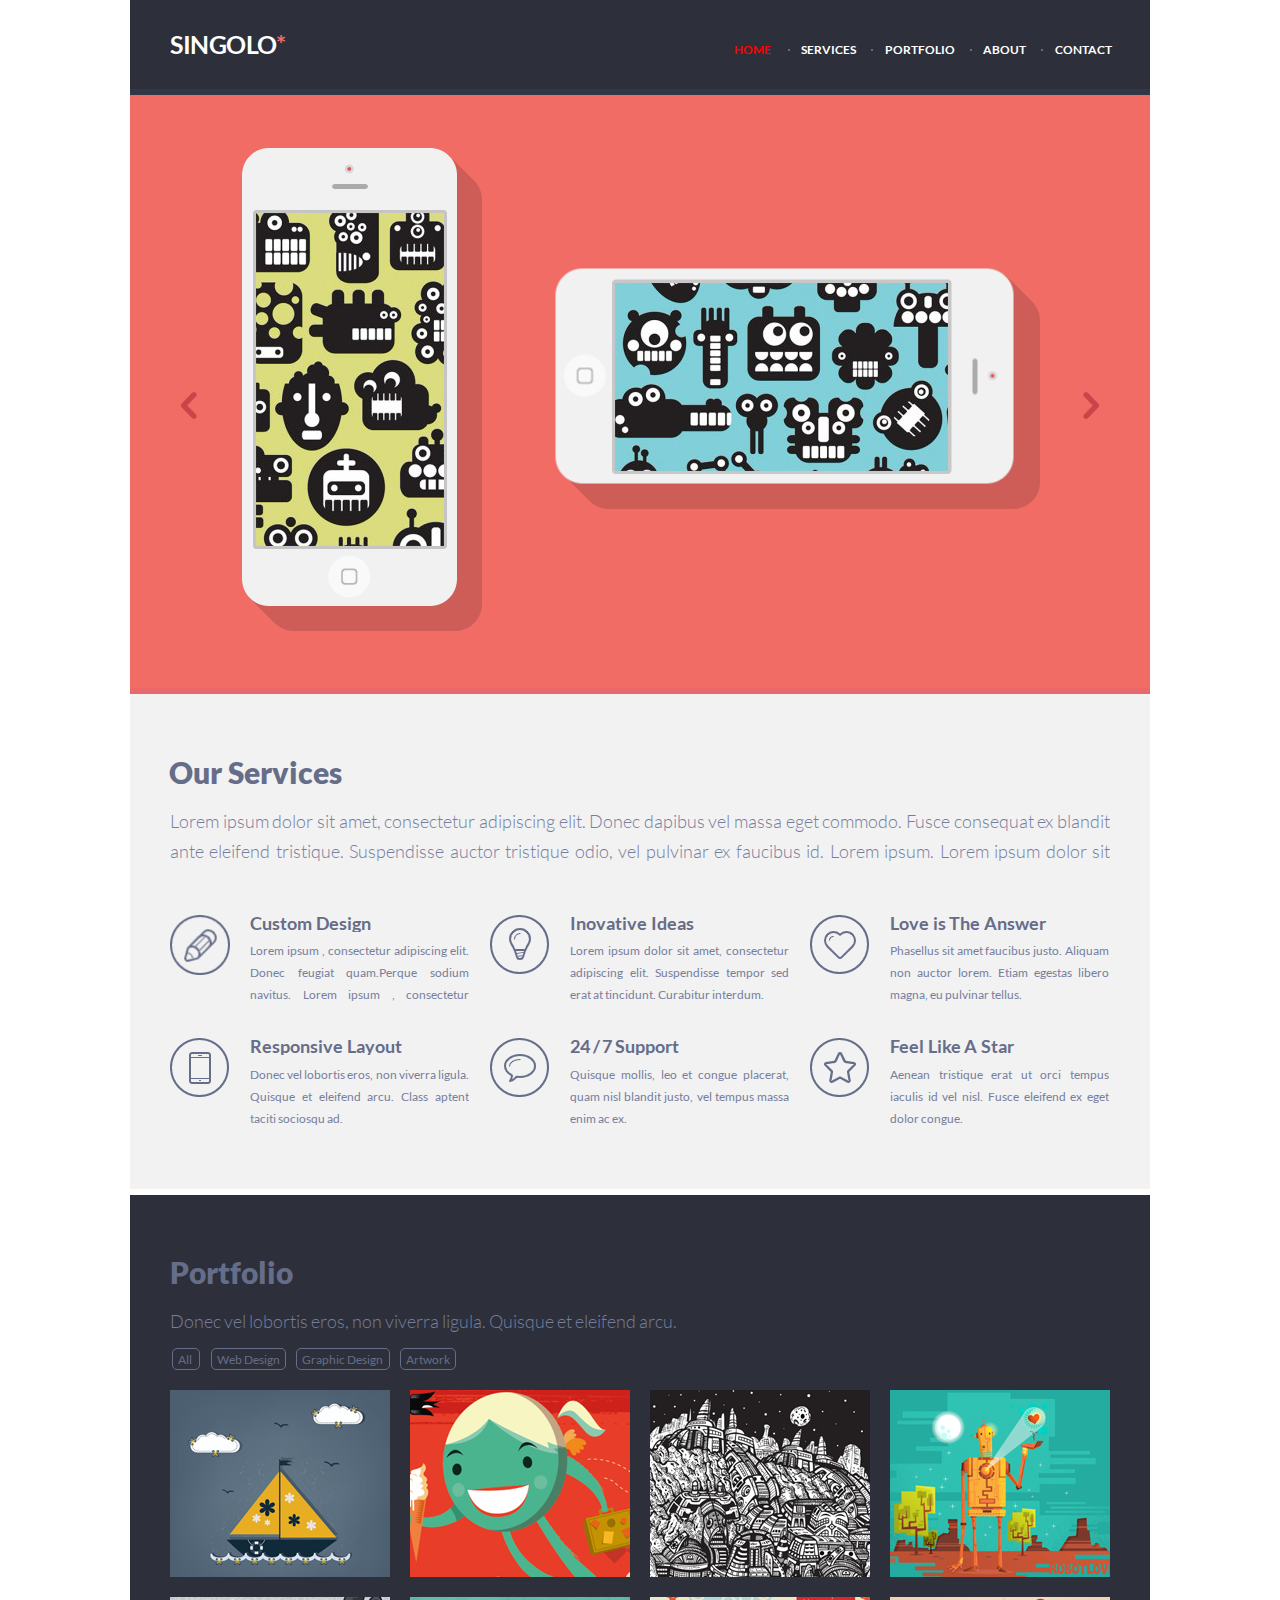
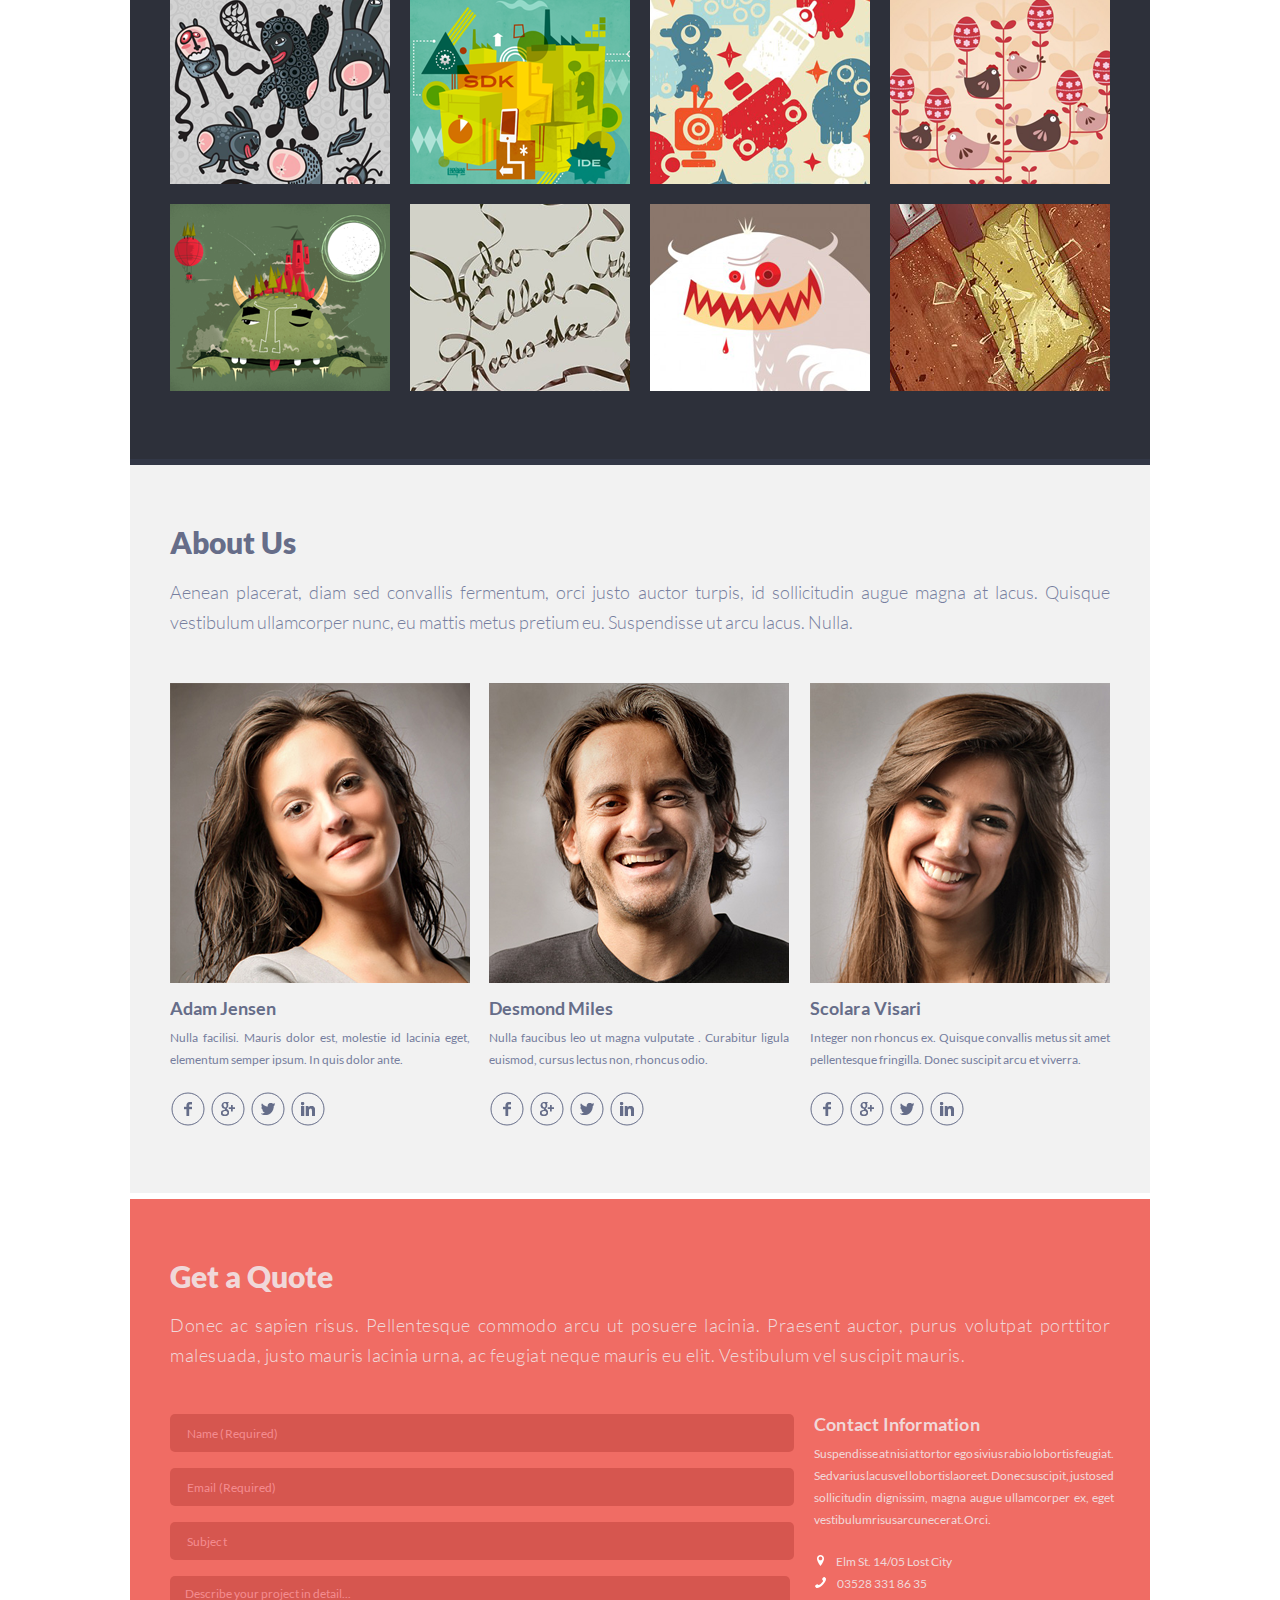
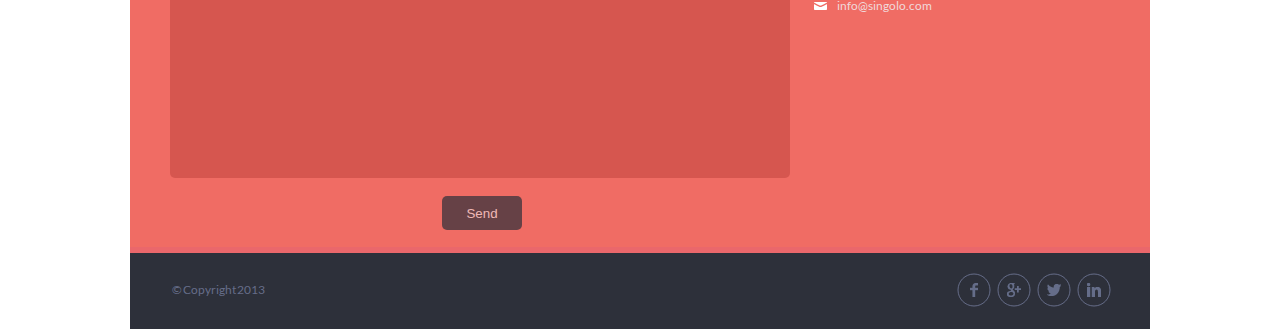
==== commit bbbf7434: "feat: add header scrolling,portfolio shuffle" ====
--- a/index.html
+++ b/index.html
@@ -1,407 +1,360 @@
 <!DOCTYPE html>
 <html lang="en">
-  <head>
+
+<head>
     <meta charset="UTF-8" />
     <meta name="viewport" content="width=device-width, initial-scale=1" />
     <meta http-equiv="X-UA-Compatible" content="ie=edge" />
     <title>Singolo1DaniilKryshotfik</title>
     <link href="style.css" rel="stylesheet" />
-  </head>
-
-  <body>
-    <header>
-      <div class="container ">
-        <div class="header">
-          <div class="header__logo">
-            <h1>SINGOLO</h1>
-            <p>*</p>
-          </div>
-          <nav class="header__menu">
-            <ul>
-              <li><a href="">HOME</a></li>
-              <li><a href="">SERVICES</a></li>
-              <li><a href="">PORTFOLIO</a></li>
-              <li><a href="">ABOUT</a></li>
-              <li><a href="">CONTACT</a></li>
-            </ul>
-          </nav>
-        </div>
-      </div>
-    </header>
-    <div class="bottom-line bottom-line_color1"></div>
-    <div class="slider">
-      <div class="container">
-        <div class="both-iphones">
-          <div class="both-iphones__portrait">
-            <figure class="portrait__frame">
-              <img src="assets/CutPhone.png" width="215" alt="phone1 pic" />
-            </figure>
-            <figure class="portrait__shadow">
-              <img src="assets/Verticalshadow.png" alt="shadow1 pic" />
-            </figure>
-            <figure class="portrait__wallpaper">
-              <img src="assets/wallpaper-vertical.png" alt="wallpaper1 pic" />
-            </figure>
-          </div>
-          <div class="both-iphones__landscape">
-            <figure class="landscape__frame">
-              <img src="assets/CutPhone.png" width="215" alt="phone2 pic" />
-            </figure>
-            <figure class="landscape__shadow">
-              <img src="assets/Shadowhorizont.png" alt="shadow2 pic" />
-            </figure>
-            <figure class="landscape__wallpaper">
-              <img src="assets/wallpaper-hotizontal.png" alt="wallpaper2 pic" />
-            </figure>
-          </div>
-        </div>
-        <div class="arrowleft">
-          <button type="button" class="btn-arrow"></button>
-        </div>
-        <div class="arrowright">
-          <button type="button" class="btn-arrow_upend"></button>
-        </div>
-      </div>
+</head>
+
+<body>
+    <div class="container" id="container">
+        <header class="sticky">
+            <div class="container">
+                <div class="header">
+                    <div class="header__logo">
+                        <h1>SINGOLO</h1>
+                        <p>*</p>
+                    </div>
+                    <nav class="header__menu" id="header__menu">
+                        <ul id="menu">
+                            <li><a href="#home" class="active">HOME </a></li>
+                            <li><a href="#services">SERVICES</a></li>
+                            <li><a href="#portfolio">PORTFOLIO</a></li>
+                            <li><a href="#about">ABOUT</a></li>
+                            <li><a href="#contact">CONTACT</a></li>
+                        </ul>
+                    </nav>
+                </div>
+            </div>
+        </header>
+
+        <div class="bottom-line bottom-line_color1"></div>
+
+        <section class="slider" id="home">
+            <div class="container">
+                <div class="both-iphones">
+                    <div class="item active-slide">
+                        <div class="both-iphones__portrait">
+                            <figure class="portrait__frame">
+                                <img src="assets/CutPhone.png" width="215" alt="phone1 pic" />
+                            </figure>
+                            <figure class="portrait__shadow">
+                                <img src="assets/Verticalshadow.png" alt="shadow1 pic" />
+                            </figure>
+                            <figure class="portrait__wallpaper">
+                                <img src="assets/wallpaper-vertical.png" alt="wallpaper1 pic" />
+                            </figure>
+                        </div>
+                        <div class="both-iphones__landscape">
+                            <figure class="landscape__frame">
+                                <img src="assets/CutPhone.png" width="215" alt="phone2 pic" />
+                            </figure>
+                            <figure class="landscape__shadow">
+                                <img src="assets/Shadowhorizont.png" alt="shadow2 pic" />
+                            </figure>
+                            <figure class="landscape__wallpaper">
+                                <img src="assets/wallpaper-hotizontal.png" alt="wallpaper2 pic" />
+                            </figure>
+                        </div>
+                    </div>
+                    <div class="both-iphones__trinity item hidden">
+                        <img src="assets/Slide-2.png" alt="slide-2" />
+                    </div>
+
+                    <div class="arrow-left">
+                        <button type="button" class="btn-arrow"></button>
+                    </div>
+                    <div class="arrow-right">
+                        <button type="button" class="btn-arrow_upend"></button>
+                    </div>
+                </div>
+            </div>
+        </section>
+
+        <section class="our-services" id="services">
+            <div class="container">
+                <div class="our-services__header">
+                    <h1 class="header-style">Our Services</h1>
+                    <p class="paragraph-style">
+                        Lorem ipsum dolor sit amet, consectetur adipiscing elit. Donec dapibus vel massa eget commodo. Fusce consequat ex blandit ante eleifend tristique. Suspendisse auctor tristique odio, vel pulvinar ex faucibus id. Lorem ipsum. Lorem ipsum dolor sit amet,
+                        consectetur adipiscing Lorem ipsum dolor sit amet, consectetur adipiscing Lorem ipsum dolor sit amet, consectetur adipiscing Lorem ipsum dolor sit amet, consectetur adipiscing Lorem ipsum dolor sit amet, consectetur adipiscing
+                        Lorem ipsum dolor sit amet, consectetur adipiscing
+                    </p>
+                </div>
+                <div class="our-services__colums">
+                    <div class="colums__item1">
+                        <div class="item1__content content_position">
+                            <h2 class="header-style-2">Custom Design</h2>
+                            <p class="paragraph-style-2">
+                                Lorem ipsum , consectetur adipiscing elit. Donec feugiat quam.Perque sodium navitus. Lorem ipsum , consectetur adipiscing elit. Lorem ipsum , consectetur adipiscing elit. Lorem ipsum , consectetur adipiscing elit. Lorem ipsum , consectetur adipiscing
+                                elit. Lorem ipsum , consectetur adipiscing elit. Lorem ipsum , consectetur adipiscing elit. Lorem ipsum , consectetur adipiscing elit.
+                            </p>
+                        </div>
+                        <div class="item1__image image_position_top">
+                            <img src="assets/pen.png" alt="pen pic" width="60" />
+                        </div>
+                    </div>
+                    <div class="colums__item2">
+                        <div class="item2__content content_position">
+                            <h2 class="header-style-2">Inovative Ideas</h2>
+                            <p class="paragraph-style-2">
+                                Lorem ipsum dolor sit amet, consectetur adipiscing elit. Suspendisse tempor sed erat at tincidunt. Curabitur interdum.
+                            </p>
+                        </div>
+                        <div class="item2__image image_position_top">
+                            <img src="assets/bulb.png" alt="lamp pic" />
+                        </div>
+                    </div>
+                    <div class="colums__item3">
+                        <div class="item3__content content_position">
+                            <h2 class="header-style-2">Love is The Answer</h2>
+                            <p class="paragraph-style-2">
+                                Phasellus sit amet faucibus justo. Aliquam non auctor lorem. Etiam egestas libero magna, eu pulvinar tellus.
+                            </p>
+                        </div>
+                        <div class="item3__image image_position_top">
+                            <img src="assets/heart.png" alt="heart pic" />
+                        </div>
+                    </div>
+                    <div class="colums__item4">
+                        <div class="item4__content content_position_bottom">
+                            <h2 class="header-style-2">Responsive Layout</h2>
+                            <p class="paragraph-style-2">
+                                Donec vel lobortis eros, non viverra ligula. Quisque et eleifend arcu. Class aptent taciti sociosqu ad.
+                            </p>
+                        </div>
+                        <div class="item4__image image_position_bottom">
+                            <img src="assets/phone.png" alt="phone3 pic" />
+                        </div>
+                    </div>
+                    <div class="colums__item5">
+                        <div class="item5__content content_position_bottom">
+                            <h2 class="header-style-2">24 / 7 Support</h2>
+                            <p class="paragraph-style-2">
+                                Quisque mollis, leo et congue placerat, quam nisl blandit justo, vel tempus massa enim ac ex.
+                            </p>
+                        </div>
+                        <div class="item5__image image_position_bottom">
+                            <img src="assets/bubble.png" alt="bubble pic" />
+                        </div>
+                    </div>
+                    <div class="colums__item6 ">
+                        <div class="item6__content content_position_bottom">
+                            <h2 class="header-style-2">Feel Like A Star</h2>
+                            <p class="paragraph-style-2">
+                                Aenean tristique erat ut orci tempus iaculis id vel nisl. Fusce eleifend ex eget dolor congue.
+                            </p>
+                        </div>
+                        <div class="item6__image image_position_bottom">
+                            <img src="assets/star.png" alt="star pic" />
+                        </div>
+                    </div>
+                </div>
+            </div>
+            <div class="bottom-line bottom-line_color3"></div>
+        </section>
+        <section class="portfolio" id="portfolio">
+            <div class="container ">
+                <div class="portfolio__header">
+                    <h1 class="header-style">Portfolio</h1>
+                    <p class="paragraph-style">
+                        Donec vel lobortis eros, non viverra ligula. Quisque et eleifend arcu.
+                    </p>
+                </div>
+                <div class="cards-filter paragraph-style-2">
+                    <span class="cards__all"><a href="#"> All </a></span>
+                    <span class="cards__web-design"><a href="#">Web Design</a></span>
+                    <span class="cards__graphic-design"><a href="#">Graphic Design</a></span
+            >
+            <span class="cards__artwork"><a href="#">Artwork</a></span>
+                </div>
+                <div class="cards-collection" id="collection">
+                    <figure>
+                        <img src="assets/ship.png" alt="ship" />
+                    </figure>
+                    <figure>
+                        <img src="assets/pupil.png" alt="pupil" />
+                    </figure>
+                    <figure>
+                        <img src="assets/moon.png" alt="moon" />
+                    </figure>
+                    <figure>
+                        <img src="assets/robot.png" alt="robot" />
+                    </figure>
+                    <figure>
+                        <img src="assets/rabbit.png" alt="rabbit" />
+                    </figure>
+                    <figure>
+                        <img src="assets/sdk.png" alt="sdk" />
+                    </figure>
+                    <figure>
+                        <img src="assets/android.png" alt="android" />
+                    </figure>
+                    <figure>
+                        <img src="assets/chikenegg.png" alt="chickenegg" />
+                    </figure>
+                    <figure>
+                        <img src="assets/green-monster.png" alt="green-monster" />
+                    </figure>
+                    <figure>
+                        <img src="assets/player.png" alt="player" />
+                    </figure>
+                    <figure>
+                        <img src="assets/monster.png" alt="monster" />
+                    </figure>
+                    <figure>
+                        <img src="assets/letter.png" alt="letter" />
+                    </figure>
+                    <figure>
+                        <img src="assets/android.png" alt="android" />
+                    </figure>
+                </div>
+            </div>
+            <div class="bottom-line bottom-line_color1"></div>
+        </section>
+        <section class="about-us" id="about">
+            <div class="container ">
+                <div class="about-us__header">
+                    <h1 class="header-style">About Us</h1>
+                    <p>
+                        Aenean placerat, diam sed convallis fermentum, orci justo auctor turpis, id sollicitudin augue magna at lacus. Quisque vestibulum ullamcorper nunc, eu mattis metus pretium eu. Suspendisse ut arcu lacus. Nulla.
+                    </p>
+                </div>
+                <div class="about-us__person">
+                    <div class="person__adam">
+                        <img src="assets/adam.png" alt="adam" />
+                        <h3 class="header-style-2">
+                            Adam Jensen
+                        </h3>
+                        <p class="paragraph-style-2">
+                            Nulla facilisi. Mauris dolor est, molestie id lacinia eget, elementum semper ipsum. In quis dolor ante.
+                        </p>
+                    </div>
+                    <div class="person__desmond">
+                        <img src="assets/desmond.png" alt="desmond" />
+                        <h3 class="header-style-2">
+                            Desmond Miles
+                        </h3>
+                        <p class="paragraph-style-2">
+                            Nulla faucibus leo ut magna vulputate . Curabitur ligula euismod, cursus lectus non, rhoncus odio.
+                        </p>
+                    </div>
+                    <div class="person__scolara">
+                        <img src="assets/scolara.png" alt="scolara" />
+                        <h3 class="header-style-2">
+                            Scolara Visari
+                        </h3>
+                        <p class="paragraph-style-2">
+                            Integer non rhoncus ex. Quisque convallis metus sit amet pellentesque fringilla. Donec suscipit arcu et viverra.
+                        </p>
+                    </div>
+                    <div class="person__links link_adam">
+                        <a href="https://www.facebook.com/"><img src="assets/facebook.svg" alt="facebook" /></a>
+                        <a href="https://www.google.com/"><img src="assets/google+.svg" alt="google+" /></a>
+                        <a href="https://www.twitter.com/"><img src="assets/twitter.svg" alt="twitter" /></a>
+                        <a href="https://www.linkedin.com/"><img src="assets/linkedin.svg" alt="linkedin" /></a>
+                    </div>
+                    <div class="person__links link_desmond">
+                        <a href="https://www.facebook.com/"><img src="assets/facebook.svg" alt="facebook" /></a>
+                        <a href="https://www.google.com/"><img src="assets/google+.svg" alt="google+" /></a>
+                        <a href="https://www.twitter.com/"><img src="assets/twitter.svg" alt="twitter" /></a>
+                        <a href="https://www.linkedin.com/"><img src="assets/linkedin.svg" alt="linkedin" /></a>
+                    </div>
+                    <div class="person__links link_scolara">
+                        <a href="https://www.facebook.com/"><img src="assets/facebook.svg" alt="facebook" /></a>
+                        <a href="https://www.google.com/"><img src="assets/google+.svg" alt="google+" /></a>
+                        <a href="https://www.twitter.com/"><img src="assets/twitter.svg" alt="twitter" /></a>
+                        <a href="https://www.linkedin.com/"><img src="assets/linkedin.svg" alt="linkedin" /></a>
+                    </div>
+                </div>
+            </div>
+            <div class="bottom-line bottom-line_color3"></div>
+        </section>
+        <section class="get-a-quote" id="contact">
+            <div class="container">
+                <div class="get-a-quote__header">
+                    <h1 class="header-style">Get a Quote</h1>
+                    <p class="paragraph-style">
+                        Donec ac sapien risus. Pellentesque commodo arcu ut posuere lacinia. Praesent auctor, purus volutpat porttitor malesuada, justo mauris lacinia urna, ac feugiat neque mauris eu elit. Vestibulum vel suscipit mauris.
+                    </p>
+                </div>
+                <div class="get-a-quote__form">
+                    <form id="quote-form" method="POST" action="" onsubmit="return validateForm()">
+                        <div class="form__input-1">
+                            <input type="text" name="name-1" placeholder="Name (Required)" required />
+                        </div>
+                        <div class="form__input-2">
+                            <input type="email" name="email" placeholder="Email (Required)" required />
+                        </div>
+                        <div class="form__input-3">
+                            <input type="text" name="subject" placeholder="Subject" id="subject" />
+                        </div>
+                        <div class="form__textarea">
+                            <textarea rows="10" cols="50" name="describe" placeholder="Describe your project in detail..." id="describe"></textarea>
+                        </div>
+                        <div class="submit-button">
+                            <input type="submit" name="submit-btn" value="Send" id="btn" />
+                        </div>
+                    </form>
+                    <div id="message-block" class="hidden">
+                        <div id="message">
+                            <p>Письмо отправлено</p>
+                            <br />
+                            <p class="message-block theme">
+                                Тема: <span id="theme">1ццццц</span>
+                            </p>
+                            <br />
+                            <p class="message-block description">
+                                Описание: <span id="description">1221314151121212</span>
+                            </p>
+                            <br />
+                            <button id="close-btn">OK</button>
+                        </div>
+                    </div>
+                    <aside class="sidebar paragraph-style-2">
+                        <div class="sidebar__contact-information">
+                            <h2 class="header-style-2">Contact Information</h2>
+                            <p>
+                                Suspendisse at nisi at tortor ego sivius rabio lobortis feugiat. Sed varius lacus vel lobortis laoreet. Donec suscipit, justo sed sollicitudin dignissim, magna augue ullamcorper ex, eget vestibulum risus arcu nec erat. Orci.
+                            </p>
+                        </div>
+                        <div class="sidebar__list">
+                            <ul>
+                                <li class="lost-city">
+                                    <a href="">Elm St. 14/05 Lost City</a>
+                                </li>
+                                <li class="phone-number">
+                                    <a href="tel:035283318635">03528 331 86 35</a>
+                                </li>
+                                <li class="email-info">
+                                    <a href="maito:info@singolo.com">info@singolo.com</a>
+                                </li>
+                            </ul>
+                        </div>
+                    </aside>
+                </div>
+            </div>
+        </section>
     </div>
     <div class="bottom-line bottom-line_color2"></div>
-    <section class="our-services">
-      <div class="container">
-        <div class="our-services__header">
-          <h1 class="header-style">Our Services</h1>
-          <p class="paragraph-style">
-            Lorem ipsum dolor sit amet, consectetur adipiscing elit. Donec
-            dapibus vel massa eget commodo. Fusce consequat ex blandit ante
-            eleifend tristique. Suspendisse auctor tristique odio, vel pulvinar
-            ex faucibus id. Lorem ipsum. Lorem ipsum dolor sit amet, consectetur
-            adipiscing Lorem ipsum dolor sit amet, consectetur adipiscing Lorem
-            ipsum dolor sit amet, consectetur adipiscing Lorem ipsum dolor sit
-            amet, consectetur adipiscing Lorem ipsum dolor sit amet, consectetur
-            adipiscing Lorem ipsum dolor sit amet, consectetur adipiscing
-          </p>
+
+    <footer class="footer">
+        <div class="container">
+            <div class="footer__links">
+                <a href="https://www.facebook.com/"><img src="assets/facebook.svg" alt="facebook" /></a>
+                <a href="https://www.google.com/"><img src="assets/google+.svg" alt="google+" /></a>
+                <a href="https://www.twitter.com/"><img src="assets/twitter.svg" alt="twitter" /></a>
+                <a href="https://www.linkedin.com/"><img src="assets/linkedin.svg" alt="linkedin" /></a>
+            </div>
+            <div class="copyrights">
+                <p class="paragraph-style-2">© Copyright 2013</p>
+            </div>
         </div>
-        <div class="our-services__colums">
-          <div class="colums__item1">
-            <div class="item1__content content_position">
-              <h2 class="header-style-2">Custom Design</h2>
-              <p class="paragraph-style-2">
-                Lorem ipsum , consectetur adipiscing elit. Donec feugiat
-                quam.Perque sodium navitus. Lorem ipsum , consectetur adipiscing
-                elit. Lorem ipsum , consectetur adipiscing elit. Lorem ipsum ,
-                consectetur adipiscing elit. Lorem ipsum , consectetur
-                adipiscing elit. Lorem ipsum , consectetur adipiscing elit.
-                Lorem ipsum , consectetur adipiscing elit. Lorem ipsum ,
-                consectetur adipiscing elit.
-              </p>
-            </div>
-            <div class="item1__image image_position_top">
-              <img src="assets/pen.png" alt="pen pic" width="60" />
-            </div>
-          </div>
-          <div class="colums__item2">
-            <div class="item2__content content_position">
-              <h2 class="header-style-2">Inovative Ideas</h2>
-              <p class="paragraph-style-2">
-                Lorem ipsum dolor sit amet, consectetur adipiscing elit.
-                Suspendisse tempor sed erat at tincidunt. Curabitur interdum.
-              </p>
-            </div>
-            <div class="item2__image image_position_top">
-              <img src="assets/bulb.png" alt="lamp pic" />
-            </div>
-          </div>
-          <div class="colums__item3">
-            <div class="item3__content content_position">
-              <h2 class="header-style-2">Love is The Answer</h2>
-              <p class="paragraph-style-2">
-                Phasellus sit amet faucibus justo. Aliquam non auctor lorem.
-                Etiam egestas libero magna, eu pulvinar tellus.
-              </p>
-            </div>
-            <div class="item3__image image_position_top">
-              <img src="assets/heart.png" alt="heart pic" />
-            </div>
-          </div>
-          <div class="colums__item4">
-            <div class="item4__content content_position_bottom">
-              <h2 class="header-style-2">Responsive Layout</h2>
-              <p class="paragraph-style-2">
-                Donec vel lobortis eros, non viverra ligula. Quisque et eleifend
-                arcu. Class aptent taciti sociosqu ad.
-              </p>
-            </div>
-            <div class="item4__image image_position_bottom">
-              <img src="assets/phone.png" alt="phone3 pic" />
-            </div>
-          </div>
-          <div class="colums__item5">
-            <div class="item5__content content_position_bottom">
-              <h2 class="header-style-2">24 / 7 Support</h2>
-              <p class="paragraph-style-2">
-                Quisque mollis, leo et congue placerat, quam nisl blandit justo,
-                vel tempus massa enim ac ex.
-              </p>
-            </div>
-            <div class="item5__image image_position_bottom">
-              <img src="assets/bubble.png" alt="bubble pic" />
-            </div>
-          </div>
-          <div class="colums__item6 ">
-            <div class="item6__content content_position_bottom">
-              <h2 class="header-style-2">Feel Like A Star</h2>
-              <p class="paragraph-style-2">
-                Aenean tristique erat ut orci tempus iaculis id vel nisl. Fusce
-                eleifend ex eget dolor congue.
-              </p>
-            </div>
-            <div class="item6__image image_position_bottom">
-              <img src="assets/star.png" alt="star pic" />
-            </div>
-          </div>
-        </div>
-      </div>
-      <div class="bottom-line bottom-line_color3"></div>
-    </section>
-    <section class="portfolio">
-      <div class="container ">
-        <div class="portfolio__header">
-          <h1 class="header-style">Portfolio</h1>
-          <p class="paragraph-style">
-            Donec vel lobortis eros, non viverra ligula. Quisque et eleifend
-            arcu.
-          </p>
-        </div>
-        <div class="cards-filter paragraph-style-2">
-          <span class="cards__all"><a href=""> All </a></span>
-          <span class="cards__web-design"><a href="">Web Design</a></span>
-          <span class="cards__graphic-design"
-            ><a href="">Graphic Design</a></span
-          >
-          <span class="cards__artwork"><a href="">Artwork</a></span>
-        </div>
-        <div class="cards-collection">
-          <figure>
-            <img src="assets/ship.png" alt="ship" />
-          </figure>
-          <figure>
-            <img src="assets/pupil.png" alt="pupil" />
-          </figure>
-          <figure>
-            <img src="assets/moon.png" alt="moon" />
-          </figure>
-          <figure>
-            <img src="assets/robot.png" alt="robot" />
-          </figure>
-          <figure>
-            <img src="assets/rabbit.png" alt="rabbit" />
-          </figure>
-          <figure>
-            <img src="assets/sdk.png" alt="sdk" />
-          </figure>
-          <figure>
-            <img src="assets/android.png" alt="android" />
-          </figure>
-          <figure>
-            <img src="assets/chikenegg.png" alt="chickenegg" />
-          </figure>
-          <figure>
-            <img src="assets/green-monster.png" alt="green-monster" />
-          </figure>
-          <figure>
-            <img src="assets/player.png" alt="player" />
-          </figure>
-          <figure>
-            <img src="assets/monster.png" alt="monster" />
-          </figure>
-          <figure>
-            <img src="assets/letter.png" alt="letter" />
-          </figure>
-          <figure>
-            <img src="assets/android.png" alt="android" />
-          </figure>
-        </div>
-      </div>
-      <div class="bottom-line bottom-line_color1"></div>
-    </section>
-    <section class="about-us">
-      <div class="container ">
-        <div class="about-us__header">
-          <h1 class="header-style">About Us</h1>
-          <p>
-            Aenean placerat, diam sed convallis fermentum, orci justo auctor
-            turpis, id sollicitudin augue magna at lacus. Quisque vestibulum
-            ullamcorper nunc, eu mattis metus pretium eu. Suspendisse ut arcu
-            lacus. Nulla.
-          </p>
-        </div>
-        <div class="about-us__person">
-          <div class="person__adam">
-            <img src="assets/adam.png" alt="adam" />
-            <h3 class="header-style-2">
-              Adam Jensen
-            </h3>
-            <p class="paragraph-style-2">
-              Nulla facilisi. Mauris dolor est, molestie id lacinia eget,
-              elementum semper ipsum. In quis dolor ante.
-            </p>
-          </div>
-          <div class="person__desmond">
-            <img src="assets/desmond.png" alt="desmond" />
-            <h3 class="header-style-2">
-              Desmond Miles
-            </h3>
-            <p class="paragraph-style-2">
-              Nulla faucibus leo ut magna vulputate . Curabitur ligula euismod,
-              cursus lectus non, rhoncus odio.
-            </p>
-          </div>
-          <div class="person__scolara">
-            <img src="assets/scolara.png" alt="scolara" />
-            <h3 class="header-style-2">
-              Scolara Visari
-            </h3>
-            <p class="paragraph-style-2">
-              Integer non rhoncus ex. Quisque convallis metus sit amet
-              pellentesque fringilla. Donec suscipit arcu et viverra.
-            </p>
-          </div>
-          <div class="person__links link_adam">
-            <a href="https://www.facebook.com/"
-              ><img src="assets/facebook.svg" alt="facebook"
-            /></a>
-            <a href="https://www.google.com/"
-              ><img src="assets/google+.svg" alt="google+"
-            /></a>
-            <a href="https://www.twitter.com/"
-              ><img src="assets/twitter.svg" alt="twitter"
-            /></a>
-            <a href="https://www.linkedin.com/"
-              ><img src="assets/linkedin.svg" alt="linkedin"
-            /></a>
-          </div>
-          <div class="person__links link_desmond">
-            <a href="https://www.facebook.com/"
-              ><img src="assets/facebook.svg" alt="facebook"
-            /></a>
-            <a href="https://www.google.com/"
-              ><img src="assets/google+.svg" alt="google+"
-            /></a>
-            <a href="https://www.twitter.com/"
-              ><img src="assets/twitter.svg" alt="twitter"
-            /></a>
-            <a href="https://www.linkedin.com/"
-              ><img src="assets/linkedin.svg" alt="linkedin"
-            /></a>
-          </div>
-          <div class="person__links link_scolara">
-            <a href="https://www.facebook.com/"
-              ><img src="assets/facebook.svg" alt="facebook"
-            /></a>
-            <a href="https://www.google.com/"
-              ><img src="assets/google+.svg" alt="google+"
-            /></a>
-            <a href="https://www.twitter.com/"
-              ><img src="assets/twitter.svg" alt="twitter"
-            /></a>
-            <a href="https://www.linkedin.com/"
-              ><img src="assets/linkedin.svg" alt="linkedin"
-            /></a>
-          </div>
-        </div>
-      </div>
-      <div class="bottom-line bottom-line_color3"></div>
-    </section>
-    <section class="get-a-quote">
-      <div class="container">
-        <div class="get-a-quote__header">
-          <h1 class="header-style">Get a Quote</h1>
-          <p class="paragraph-style">
-            Donec ac sapien risus. Pellentesque commodo arcu ut posuere lacinia.
-            Praesent auctor, purus volutpat porttitor malesuada, justo mauris
-            lacinia urna, ac feugiat neque mauris eu elit. Vestibulum vel
-            suscipit mauris.
-          </p>
-        </div>
-        <div class="get-a-quote__form">
-          <form id="quote-form" method="POST" action="">
-            <div class="form__input-1">
-              <input
-                type="text"
-                name="name-1"
-                placeholder="Name (Required)"
-                required
-              />
-            </div>
-            <div class="form__input-2">
-              <input
-                type="email"
-                name="email"
-                placeholder="Email (Required)"
-                required
-              />
-            </div>
-            <div class="form__input-3">
-              <input type="text" name="subject" placeholder="Subject" />
-            </div>
-            <div class="form__textarea">
-              <textarea
-                rows="10"
-                cols="50"
-                name="describe"
-                placeholder="Describe your project in detail..."
-              ></textarea>
-            </div>
-            <div class="submit-button">
-              <input type="submit" name="submit-btn" value="Send" />
-            </div>
-          </form>
-          <aside class="sidebar paragraph-style-2">
-            <div class="sidebar__contact-information">
-              <h2 class="header-style-2">Contact Information</h2>
-              <p>
-                Suspendisse at nisi at tortor ego sivius rabio lobortis feugiat.
-                Sed varius lacus vel lobortis laoreet. Donec suscipit, justo sed
-                sollicitudin dignissim, magna augue ullamcorper ex, eget
-                vestibulum risus arcu nec erat. Orci.
-              </p>
-            </div>
-            <div class="sidebar__list">
-              <ul>
-                <li class="lost-city">
-                  <a href="">Elm St. 14/05 Lost City</a>
-                </li>
-                <li class="phone-number">
-                  <a href="tel:035283318635">03528 331 86 35</a>
-                </li>
-                <li class="email-info">
-                  <a href="maito:info@singolo.com">info@singolo.com</a>
-                </li>
-              </ul>
-            </div>
-          </aside>
-        </div>
-      </div>
-    </section>
-    <div class="bottom-line bottom-line_color2"></div>
-    <footer class="footer">
-      <div class="container">
-        <div class="footer__links">
-          <a href="https://www.facebook.com/"
-            ><img src="assets/facebook.svg" alt="facebook"
-          /></a>
-          <a href="https://www.google.com/"
-            ><img src="assets/google+.svg" alt="google+"
-          /></a>
-          <a href="https://www.twitter.com/"
-            ><img src="assets/twitter.svg" alt="twitter"
-          /></a>
-          <a href="https://www.linkedin.com/"
-            ><img src="assets/linkedin.svg" alt="linkedin"
-          /></a>
-        </div>
-        <div class="copyrights">
-          <p class="paragraph-style-2">© Copyright 2013</p>
-        </div>
-      </div>
     </footer>
-  </body>
-</html>
+    <script src="script.js"></script>
+</body>
+
+</html>--- a/style.css
+++ b/style.css
@@ -58,694 +58,803 @@
 tr,
 th,
 td {
-  margin: 0;
-  padding: 0;
-  border: 0;
-  outline: 0;
-  font-weight: inherit;
-  font-style: inherit;
-  font-size: 100%;
-  font-family: inherit;
-  vertical-align: baseline;
+    margin: 0;
+    padding: 0;
+    border: 0;
+    outline: 0;
+    font-weight: inherit;
+    font-style: inherit;
+    font-size: 100%;
+    font-family: inherit;
+    vertical-align: baseline;
 }
 
 :focus {
-  outline: 0;
+    outline: 0;
 }
 
 body {
-  color: black;
-  background: white;
+    color: black;
+    background: white;
 }
 
 ol,
 ul {
-  list-style: none;
+    list-style: none;
 }
 
 table {
-  border-collapse: separate;
-  border-spacing: 0;
+    border-collapse: separate;
+    border-spacing: 0;
 }
 
 caption,
 th,
 td {
-  text-align: left;
-  font-weight: normal;
+    text-align: left;
+    font-weight: normal;
 }
 
 blockquote:before,
 blockquote:after,
 q:before,
 q:after {
-  content: "";
+    content: "";
 }
 
 blockquote,
 q {
-  quotes: "" "";
-}
+    quotes: "" "";
+}
+
 
 /*end of reset css*/
 
 @font-face {
-  font-family: "Lato";
-  src: url("assets/Lato-Black.ttf.ttf") format("truetype");
-  font-weight: 900;
+    font-family: "Lato";
+    src: url("assets/Lato-Black.ttf") format("truetype");
+    font-weight: 900;
 }
 
 @font-face {
-  font-family: "Lato";
-  src: url("assets/Lato-Bold.ttf") format("truetype");
-  font-weight: 700;
+    font-family: "Lato";
+    src: url("assets/Lato-Bold.ttf") format("truetype");
+    font-weight: 700;
 }
 
 @font-face {
-  font-family: "Lato";
-  src: url("assets/Lato-Regular.ttf") format("truetype");
-  font-style: normal;
-  font-weight: 400;
+    font-family: "Lato";
+    src: url("assets/Lato-Regular.ttf") format("truetype");
+    font-style: normal;
+    font-weight: 400;
 }
 
 @font-face {
-  font-family: "Lato";
-  src: url("assets/Lato-Light.ttf") format("truetype");
-  font-style: normal;
-  font-weight: 300;
+    font-family: "Lato";
+    src: url("assets/Lato-Light.ttf") format("truetype");
+    font-style: normal;
+    font-weight: 300;
+}
+
+html {
+    scroll-behavior: smooth;
 }
 
 header .container {
-  height: 89px;
-  font-size: 25px;
-  line-height: 6px;
-  color: #ffffff;
-  font-family: "Lato";
-  font-weight: 700;
-  overflow: hidden;
-  background-color: #2d303a;
+    height: 89px;
+    font-size: 25px;
+    line-height: 6px;
+    color: #ffffff;
+    font-family: "Lato";
+    font-weight: 700;
+    background-color: #2d303a;
+    z-index: 5;
 }
 
 .header {
-  display: flex;
-  justify-content: space-between;
-  height: 100%;
+    display: flex;
+    justify-content: space-between;
+    height: 100%;
+}
+
+.sticky {
+    position: sticky;
+    top: 0;
+    z-index: 9;
 }
 
 .header__logo {
-  margin-top: 41px;
-  margin-left: 40px;
-  letter-spacing: -0.5px;
+    margin-top: 41px;
+    margin-left: 40px;
+    letter-spacing: -0.5px;
 }
 
 .header__logo p {
-  position: relative;
-  left: 106px;
-  bottom: 6px;
-  color: #f06c64;
+    position: relative;
+    left: 106px;
+    bottom: 6px;
+    color: #f06c64;
 }
 
 .header__menu {
-  margin-right: 14px;
-  font-size: 12px;
-  line-height: 6px;
+    margin-right: 14px;
+    font-size: 12px;
+    line-height: 6px;
 }
 
 .header__menu li {
-  display: inline-block;
-  padding-top: 47px;
-  padding-right: 24.5px;
+    display: inline-block;
+    padding-top: 47px;
+    padding-right: 24.5px;
 }
 
 .header__menu li:not(:last-child)::after {
-  content: "";
-  display: inline-block;
-  position: relative;
-  left: 15px;
-  bottom: 3px;
-  border-radius: 50%;
-  height: 2px;
-  width: 2px;
-  margin: 0;
-  background-color: #767e9e;
+    content: "";
+    display: inline-block;
+    position: relative;
+    left: 15px;
+    bottom: 3px;
+    border-radius: 50%;
+    height: 2px;
+    width: 2px;
+    margin: 0;
+    background-color: #767e9e;
+}
+
+#menu .active {
+    color: red;
 }
 
 .header__menu a {
-  color: white;
-  text-decoration: none;
+    color: white;
+    text-decoration: none;
 }
 
 .header__menu a:hover {
-  color: #f06c64;
+    color: #f06c64;
 }
 
 .container {
-  width: 100%;
-  max-width: 1020px;
-  padding: 0;
-  margin: 0 auto;
+    width: 100%;
+    max-width: 1020px;
+    padding: 0;
+    margin: 0 auto;
 }
 
 .slider .container {
-  position: relative;
-  height: 593px;
-  background-color: #f06c64;
+    background-color: #f06c64;
+    border-bottom: 6px solid #ea676b;
+    transition: all ease 1s;
+}
+
+.slider .container-blue {
+    border-bottom: 6px solid #348bf0;
+    background-color: #648bf0;
+    transition: all ease 1s;
 }
 
 .both-iphones {
-  padding: 0 60px;
-  display: flex;
+    position: relative;
+    overflow: hidden;
+    height: 593px;
+    padding: 0 60px;
+    display: flex;
+}
+
+.both-iphones__trinity {
+    position: absolute;
+    top: 0%;
+    left: 0%;
+}
+
+.next {
+    position: absolute;
+    top: 0%;
+    left: 0%;
+}
+
+.hidden {
+    display: none;
 }
 
 .both-iphones__portrait {
-  width: 300px;
+    width: 300px;
 }
 
 .both-iphones__landscape {
-  width: 600px;
+    width: 600px;
 }
 
 .portrait__frame {
-  position: absolute;
-  top: 37px;
-  left: 72px;
-  z-index: 2;
+    position: absolute;
+    top: 37px;
+    left: 72px;
+    z-index: 2;
 }
 
 .portrait__wallpaper {
-  position: absolute;
-  bottom: 10px;
-  left: 72px;
-  z-index: 3;
+    position: absolute;
+    bottom: 10px;
+    left: 72px;
+    z-index: 3;
 }
 
 .portrait__shadow {
-  position: absolute;
-  top: 37px;
-  left: 72px;
-  z-index: 0;
+    position: absolute;
+    top: 37px;
+    left: 72px;
+    z-index: 0;
 }
 
 .landscape__frame img {
-  transform: rotate(90deg);
+    transform: rotate(90deg);
 }
 
 .landscape__frame {
-  position: absolute;
-  top: 36px;
-  right: 218px;
-  z-index: 2;
+    position: absolute;
+    top: 36px;
+    right: 218px;
+    z-index: 2;
 }
 
 .landscape__shadow {
-  position: absolute;
-  top: 158px;
-  right: 70px;
-  z-index: 0;
+    position: absolute;
+    top: 158px;
+    right: 70px;
+    z-index: 0;
 }
 
 .landscape__wallpaper {
-  position: absolute;
-  top: 53px;
-  right: 40px;
-  z-index: 3;
+    position: absolute;
+    top: 53px;
+    right: 40px;
+    z-index: 3;
+}
+
+.arrow-right {
+    position: absolute;
+    top: 50%;
+    right: 5%;
+}
+
+.arrow-left {
+    position: absolute;
+    top: 50%;
+    left: 5%;
 }
 
 .btn-arrow {
-  position: absolute;
-  top: 280px;
-  left: 42px;
-  width: 16px;
-  height: 27px;
-  border: none;
-  cursor: pointer;
-  background: url("assets/chev.png") no-repeat;
+    width: 16px;
+    height: 27px;
+    border: none;
+    cursor: pointer;
+    background: url("assets/chev.png") no-repeat;
 }
 
 .btn-arrow_upend {
-  position: absolute;
-  top: 280px;
-  right: 40px;
-  width: 16px;
-  height: 27px;
-  border: none;
-  cursor: pointer;
-  transform: rotate(180deg);
-  background: url("assets/chev.png") no-repeat;
+    width: 16px;
+    height: 27px;
+    border: none;
+    cursor: pointer;
+    transform: rotate(180deg);
+    background: url("assets/chev.png") no-repeat;
+}
+
+.to-left {
+    animation-name: left;
+}
+
+.to-right {
+    animation-name: right;
+    animation-direction: reverse;
+}
+
+.from-left {
+    animation-name: left;
+}
+
+.from-right {
+    animation-name: right;
+}
+
+.item {
+    display: none;
+}
+
+.active-slide,
+.next {
+    display: block;
+}
+
+@keyframes left {
+    from {
+        left: 0;
+    }
+    to {
+        left: -100%;
+    }
+}
+
+@keyframes left {
+    from {
+        left: 10%0;
+    }
+    to {
+        left: 0;
+    }
 }
 
 .btn-arrow:hover,
 .btn-arrow_upend:hover {
-  background-size: 1.2em 90%;
+    background-size: 1.2em 90%;
 }
 
 .bottom-line {
-  padding: 0;
-  margin: 0 auto;
-  width: 1020px;
-  height: 6px;
+    padding: 0;
+    margin: 0 auto;
+    width: 1020px;
+    height: 6px;
 }
 
 .bottom-line_color1 {
-  background-color: #323746;
+    background-color: #323746;
 }
 
 .bottom-line_color2 {
-  background-color: #ea676b;
+    background-color: #ea676b;
 }
 
 .bottom-line_color3 {
-  background-color: white;
+    background-color: white;
 }
 
 .our-services .container {
-  height: 495px;
-  color: #666d89;
-  background-color: #f2f2f2;
+    height: 495px;
+    color: #666d89;
+    background-color: #f2f2f2;
 }
 
 .our-services__header p {
-  padding-top: 25px;
-  padding-left: 40px;
-  max-height: 60px;
-  overflow: hidden;
+    padding-top: 25px;
+    padding-left: 40px;
+    max-height: 60px;
+    overflow: hidden;
 }
 
 .paragraph-style {
-  font-size: 18px;
-  line-height: 30px;
-  width: 940px;
-  color: #767e9e;
-  font-family: "Lato", sans-serif;
-  font-weight: 300;
-  text-align: justify;
+    font-size: 18px;
+    line-height: 30px;
+    width: 940px;
+    color: #767e9e;
+    font-family: "Lato", sans-serif;
+    font-weight: 300;
+    text-align: justify;
 }
 
 .paragraph-style-2 {
-  font-size: 12px;
-  line-height: 22px;
-  font-family: "Lato", sans-serif;
-  font-weight: 400;
+    font-size: 12px;
+    line-height: 22px;
+    font-family: "Lato", sans-serif;
+    font-weight: 400;
 }
 
 .header-style {
-  font-size: 30px;
-  line-height: 18px;
-  font-family: "Lato", sans-serif;
-  font-weight: 900;
+    font-size: 30px;
+    line-height: 18px;
+    font-family: "Lato", sans-serif;
+    font-weight: 900;
 }
 
 .header-style-2 {
-  font-size: 18px;
-  line-height: 18px;
-  font-family: "Lato", sans-serif;
-  font-weight: 700;
+    font-size: 18px;
+    line-height: 18px;
+    font-family: "Lato", sans-serif;
+    font-weight: 700;
 }
 
 .our-services__header h1 {
-  padding-top: 71px;
-  padding-left: 40px;
-  letter-spacing: 0.3px;
+    padding-top: 69px;
+    padding-left: 39px;
 }
 
 .our-services__colums {
-  display: grid;
-  grid-gap: 20px;
-  grid-template-columns: 300px 300px 250px;
-  grid-template-rows: 100px 100px;
-  grid-auto-flow: row;
-  padding-left: 120px;
-  padding-top: 46px;
-  text-align: justify;
+    display: grid;
+    grid-gap: 20px;
+    grid-template-columns: 300px 300px 250px;
+    grid-template-rows: 100px 100px;
+    grid-auto-flow: row;
+    padding-left: 120px;
+    padding-top: 48px;
+    text-align: justify;
 }
 
 .our-services__colums p {
-  overflow: hidden;
-  max-height: 66px;
+    overflow: hidden;
+    max-height: 66px;
 }
 
 .our-services__colums h2 {
-  color: #666d89;
-  word-spacing: 0.5px;
-  overflow: hidden;
+    color: #666d89;
+    word-spacing: 0.5px;
+    overflow: hidden;
 }
 
 .item5__content h2 {
-  word-spacing: -0.5px;
+    word-spacing: -0.5px;
 }
 
 .our-services__colums p {
-  width: 219px;
-  color: #767e9e;
+    width: 219px;
+    color: #767e9e;
 }
 
 .image_position_top {
-  position: relative;
-  bottom: 83px;
-  right: 80px;
+    position: relative;
+    bottom: 83px;
+    right: 80px;
 }
 
 .image_position_bottom {
-  position: relative;
-  bottom: 80px;
-  right: 80px;
+    position: relative;
+    bottom: 80px;
+    right: 80px;
 }
 
 .content_position p {
-  position: relative;
-  top: 8px;
-  left: 0;
+    position: relative;
+    top: 8px;
+    left: 0;
 }
 
 .content_position_bottom p {
-  position: relative;
-  top: 12px;
-  left: 0px;
+    position: relative;
+    top: 12px;
+    left: 0px;
 }
 
 .content_position_bottom h2 {
-  position: relative;
-  top: 3px;
-  left: 0px;
+    position: relative;
+    top: 3px;
+    left: 0px;
 }
 
 .portfolio .container {
-  width: 1020px;
-  height: 864px;
-  background-color: #2d303a;
+    width: 1020px;
+    height: 864px;
+    background-color: #2d303a;
 }
 
 .cards-filter a {
-  color: #666d89;
-  text-decoration-line: none;
+    color: #666d89;
+    text-decoration-line: none;
 }
 
 .portfolio__header h1 {
-  padding: 71px 41px;
-  padding-bottom: 0;
-  color: #666d89;
-  letter-spacing: 0.5px;
+    padding: 68px 40px;
+    padding-bottom: 0;
+    color: #666d89;
 }
 
 .portfolio__header p {
-  padding: 25px 40px;
-  padding-bottom: 0;
+    padding: 25px 40px;
+    padding-bottom: 0;
 }
 
 .cards-filter {
-  padding-top: 10px;
-  padding-left: 41px;
-  color: #767e9e;
+    padding-top: 12px;
+    padding-left: 41px;
+    color: #767e9e;
 }
 
 .cards-filter span {
-  margin: 4px;
-  padding: 2.5px 5.1px;
-  border-radius: 5px;
-  background-color: transparent;
-  border: 1px solid #666d89;
+    margin: 4px;
+    padding: 2.5px 5.1px;
+    border-radius: 5px;
+    background-color: transparent;
+    border: 1px solid #666d89;
 }
 
 .cards-filter a:hover,
 .cards-filter span:hover {
-  color: white;
-  border-color: white;
+    color: white;
+    border-color: white;
 }
 
 .cards-filter span:first-of-type {
-  position: relative;
-  right: 3px;
-  top: 0px;
+    position: relative;
+    right: 3px;
+    top: 0px;
 }
 
 .cards-collection {
-  display: grid;
-  justify-content: stretch;
-  grid-column-gap: 53px;
-  grid-row-gap: 7px;
-  grid-template-columns: 187px 187px 187px 187px;
-  grid-template-rows: 200px 200px 200px 200px;
-  padding-top: 14px;
+    display: grid;
+    justify-content: stretch;
+    grid-column-gap: 53px;
+    grid-row-gap: 7px;
+    grid-template-columns: 187px 187px 187px 187px;
+    grid-template-rows: 200px 200px 200px 200px;
+    padding-top: 15px;
 }
 
 .cards-collection figure {
-  align-self: center;
-}
-
-.cards-collection figure:nth-child(n + 13) {
-  display: none;
+    align-self: center;
+}
+
+.cards-collection figure:nth-child(n+13) {
+    display: none;
+}
+
+.border {
+    outline: 5px solid #f06c64;
+    outline-offset: -5px;
 }
 
 .about-us .container {
-  width: 1020px;
-  height: 728px;
-  background-color: #f2f2f2;
-  text-align: justify;
+    width: 1020px;
+    height: 728px;
+    background-color: #f2f2f2;
+    text-align: justify;
 }
 
 .about-us__header h1 {
-  padding: 70px 42px;
-  padding-bottom: 0;
-  color: #666d89;
-  word-spacing: -1px;
+    padding: 68px 40px;
+    padding-bottom: 0;
+    color: #666d89;
 }
 
 .about-us__header p {
-  padding: 26px 40px;
-  padding-right: 0;
-  padding-bottom: 0;
-  width: 940px;
-  font-size: 18px;
-  line-height: 30px;
-  color: #767e9e;
-  font-family: "Lato";
-  font-weight: 300;
+    padding: 26px 40px;
+    padding-right: 0;
+    padding-bottom: 0;
+    width: 940px;
+    font-size: 18px;
+    line-height: 30px;
+    color: #767e9e;
+    font-family: "Lato";
+    font-weight: 300;
 }
 
 .about-us__person {
-  display: grid;
-  justify-content: center;
-  grid-template-columns: 320px 320px 320px;
-  grid-template-rows: 300px 100px 50px;
-  padding-top: 44px;
+    display: grid;
+    justify-content: center;
+    grid-template-columns: 320px 320px 320px;
+    grid-template-rows: 300px 100px 50px;
+    padding-top: 46px;
 }
 
 .person__adam {
-  padding-left: 10px;
+    padding-left: 10px;
 }
 
 .person__desmond {
-  padding-left: 9px;
+    padding-left: 9px;
 }
 
 .person__scolara {
-  padding-left: 10px;
+    padding-left: 10px;
 }
 
 .about-us__person h3 {
-  padding-top: 12px;
-  color: #666d89;
-  white-space: nowrap;
-  overflow: hidden;
-  text-overflow: ellipsis;
+    padding-top: 12px;
+    color: #666d89;
+    white-space: nowrap;
+    overflow: hidden;
+    text-overflow: ellipsis;
 }
 
 .about-us__person p {
-  padding-top: 10px;
-  width: 300px;
-  color: #767e9e;
+    padding-top: 10px;
+    width: 300px;
+    color: #767e9e;
 }
 
 .person__links {
-  padding-top: 109px;
+    padding-top: 109px;
 }
 
 .person__links a {
-  padding: 0.5px;
+    padding: 0.5px;
 }
 
 .link_adam {
-  padding-left: 10px;
+    padding-left: 10px;
 }
 
 .link_desmond,
 .link_scolara {
-  padding-left: 9px;
+    padding-left: 9px;
 }
 
 .person__scolara h3 {
-  word-spacing: 1px;
-  letter-spacing: 0.1px;
+    word-spacing: 1px;
+    letter-spacing: 0.1px;
 }
 
 .person__links a:hover {
-  filter: invert(0.5) sepia(1) hue-rotate(200deg) saturate(4) brightness(1);
+    filter: invert(0.5) sepia(1) hue-rotate(200deg) saturate(4) brightness(1);
 }
 
 .get-a-quote .container {
-  width: 1020px;
-  height: 648px;
-  background-color: #f06c64;
-  color: #f0d8d9;
+    width: 1020px;
+    height: 648px;
+    background-color: #f06c64;
+    color: #f0d8d9;
 }
 
 .get-a-quote__header h1 {
-  padding: 70px 20px 0 40px;
-  letter-spacing: 0.2px;
-  word-spacing: -1.5px;
+    padding: 68px 20px 0 40px;
 }
 
 .get-a-quote__header p {
-  padding: 25px 40px 0 40px;
-  letter-spacing: 0.5px;
-  text-align: justify;
-  color: #f0d8d9;
+    padding: 25px 40px 0 40px;
+    letter-spacing: 0.5px;
+    text-align: justify;
+    color: #f0d8d9;
 }
 
 .get-a-quote__form {
-  display: flex;
-  padding: 42px 40px;
-  padding-right: 10px;
-  width: 630px;
+    display: flex;
+    padding: 44px 40px;
+    padding-right: 10px;
+    width: 630px;
 }
 
 input {
-  margin-bottom: 16px;
-  width: 618px;
-  height: 34px;
-  border: 1px solid transparent;
-  border-radius: 5px;
-  background-color: #d6564f;
+    margin-bottom: 16px;
+    width: 618px;
+    height: 34px;
+    border: 1px solid transparent;
+    border-radius: 5px;
+    background-color: #d6564f;
 }
 
 input::placeholder {
-  padding-left: 14px;
-  font-size: 12px;
-  color: #f48c8f;
-  line-height: 22px;
-  font-family: "Lato", sans-serif;
-  font-weight: 400;
-  letter-spacing: 0.1px;
+    padding-left: 14px;
+    font-size: 12px;
+    color: #f48c8f;
+    line-height: 22px;
+    font-family: "Lato", sans-serif;
+    font-weight: 400;
+    letter-spacing: 0.1px;
 }
 
 textarea {
-  width: 614px;
-  height: 196px;
-  border-radius: 5px;
-  border: 1px solid transparent;
-  background-color: #d6564f;
-  resize: none;
+    width: 614px;
+    height: 196px;
+    border-radius: 5px;
+    border: 1px solid transparent;
+    background-color: #d6564f;
+    resize: none;
 }
 
 textarea::placeholder {
-  padding: 4px 12px;
-  font-size: 12px;
-  line-height: 22px;
-  font-family: "Lato", sans-serif;
-  font-weight: 400;
-  color: #f48c8f;
+    padding: 4px 12px;
+    font-size: 12px;
+    line-height: 22px;
+    font-family: "Lato", sans-serif;
+    font-weight: 400;
+    color: #f48c8f;
 }
 
 .sidebar {
-  color: #f0d8d9;
+    color: #f0d8d9;
 }
 
 .sidebar__contact-information {
-  padding-top: 1px;
-  padding-left: 20px;
-  width: 300px;
-  height: 120px;
+    padding-top: 1px;
+    padding-left: 20px;
+    width: 300px;
+    height: 120px;
 }
 
 .sidebar__contact-information p {
-  padding-top: 10px;
-  text-align: justify;
-  word-spacing: -2px;
+    padding-top: 10px;
+    text-align: justify;
+    word-spacing: -2px;
 }
 
 .sidebar__contact-information h2 {
-  color: #f0d8d9;
-  letter-spacing: 0.2px;
+    color: #f0d8d9;
+    letter-spacing: 0.2px;
 }
 
 .sidebar__list a {
-  text-decoration-line: none;
-  color: #f0d8d9;
+    text-decoration-line: none;
+    color: #f0d8d9;
 }
 
 .sidebar__list {
-  padding-top: 16px;
-  padding-left: 37px;
+    padding-top: 16px;
+    padding-left: 37px;
 }
 
 .sidebar__list ul li:nth-of-type(1) {
-  list-style-image: url("assets/location.svg");
-  list-style-position: outside;
-  padding-left: 5px;
+    list-style-image: url("assets/location.svg");
+    list-style-position: outside;
+    padding-left: 5px;
 }
 
 .sidebar__list ul li:nth-of-type(2) {
-  list-style-image: url("assets/phone-contact.svg");
-  list-style-position: outside;
-  padding-left: 4px;
-  margin-left: 2px;
+    list-style-image: url("assets/phone-contact.svg");
+    list-style-position: outside;
+    padding-left: 4px;
+    margin-left: 2px;
 }
 
 .sidebar__list ul li:nth-of-type(3) {
-  list-style-image: url("assets/mail.svg");
-  list-style-position: outside;
-  padding-left: 3px;
-  margin-left: 3px;
+    list-style-image: url("assets/mail.svg");
+    list-style-position: outside;
+    padding-left: 3px;
+    margin-left: 3px;
 }
 
 footer .container {
-  width: 1020px;
-  height: 76px;
-  background-color: #2d303a;
+    width: 1020px;
+    height: 76px;
+    background-color: #2d303a;
 }
 
 .footer__links {
-  float: right;
-  padding-top: 20px;
-  padding-right: 38px;
+    float: right;
+    padding-top: 20px;
+    padding-right: 38px;
 }
 
 .footer__links a {
-  padding-left: 2px;
+    padding-left: 2px;
 }
 
 .footer__links a:hover {
-  filter: invert(0.5) sepia(1) hue-rotate(200deg) saturate(4) brightness(1);
-}
-
-.footer__links a:nth-child(n + 1) {
-  margin-left: -1px;
+    filter: invert(0.5) sepia(1) hue-rotate(200deg) saturate(4) brightness(1);
+}
+
+.footer__links a:nth-child(n+1) {
+    margin-left: -1px;
 }
 
 .copyrights {
-  padding: 26px 42px;
-  width: 100px;
-  color: #666d89;
-  word-spacing: -1px;
+    padding: 26px 42px;
+    width: 100px;
+    color: #666d89;
+    word-spacing: -1px;
 }
 
 .submit-button {
-  display: flex;
-  justify-content: center;
+    display: flex;
+    justify-content: center;
 }
 
 .submit-button input {
-  margin-top: 14px;
-  width: 80px;
-  color: #f0d8d9;
-  opacity: 70%;
-  background-color: #2d303a;
+    margin-top: 14px;
+    width: 80px;
+    color: #f0d8d9;
+    opacity: 70%;
+    background-color: #2d303a;
 }
 
 .submit-button input:hover {
-  width: 80px;
-  color: #f0d8d9;
-  opacity: 100%;
-  background-color: #2d303a;
-  box-shadow: 3px 3px 3px 0px #859dea;
-}
+    width: 80px;
+    color: #f0d8d9;
+    opacity: 100%;
+    background-color: #2d303a;
+    box-shadow: 3px 3px 3px 0px #859dea;
+}
+
+#message-block .container {
+    width: 100vw;
+    height: 100vh;
+}
+
+#message-block.hidden {
+    display: none;
+}
+
+#message {
+    position: fixed;
+    left: 45%;
+    top: 50%;
+    border: 2px solid black;
+    text-align: center;
+    z-index: 99;
+    background: black;
+}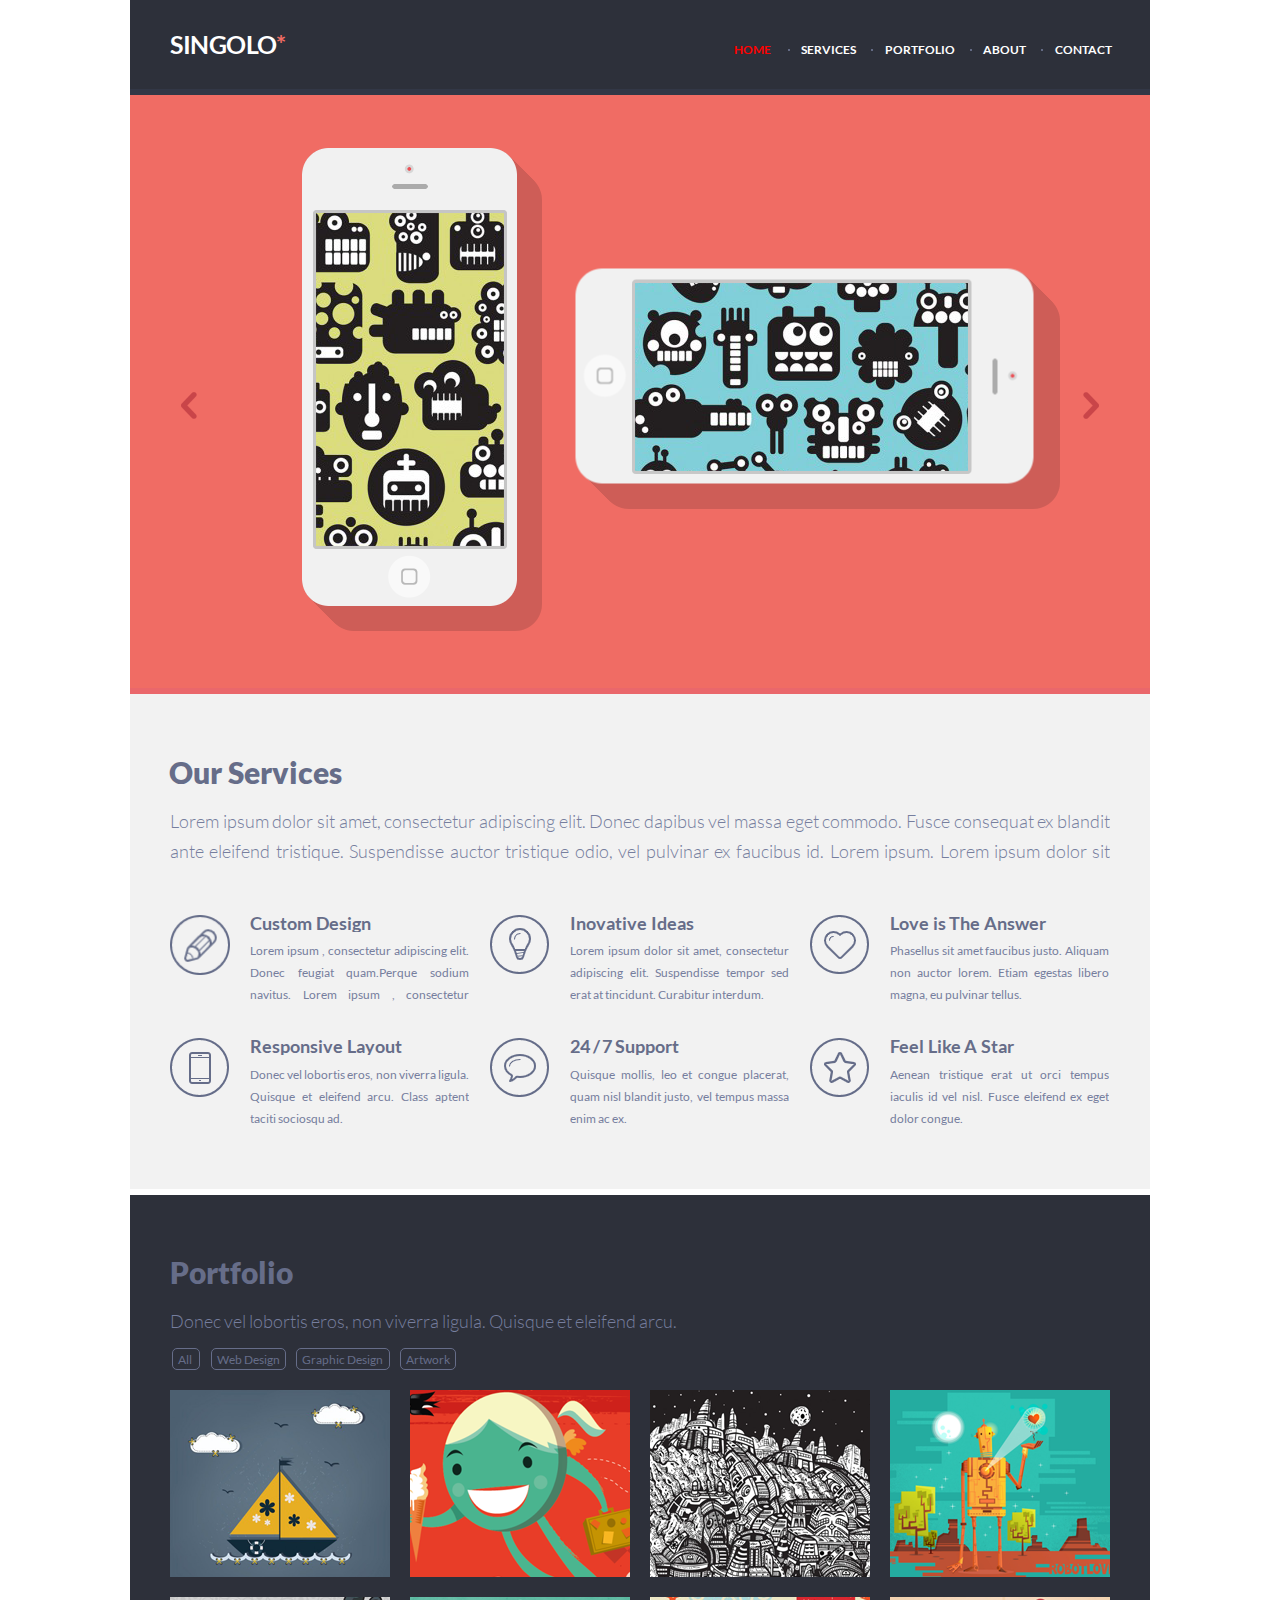
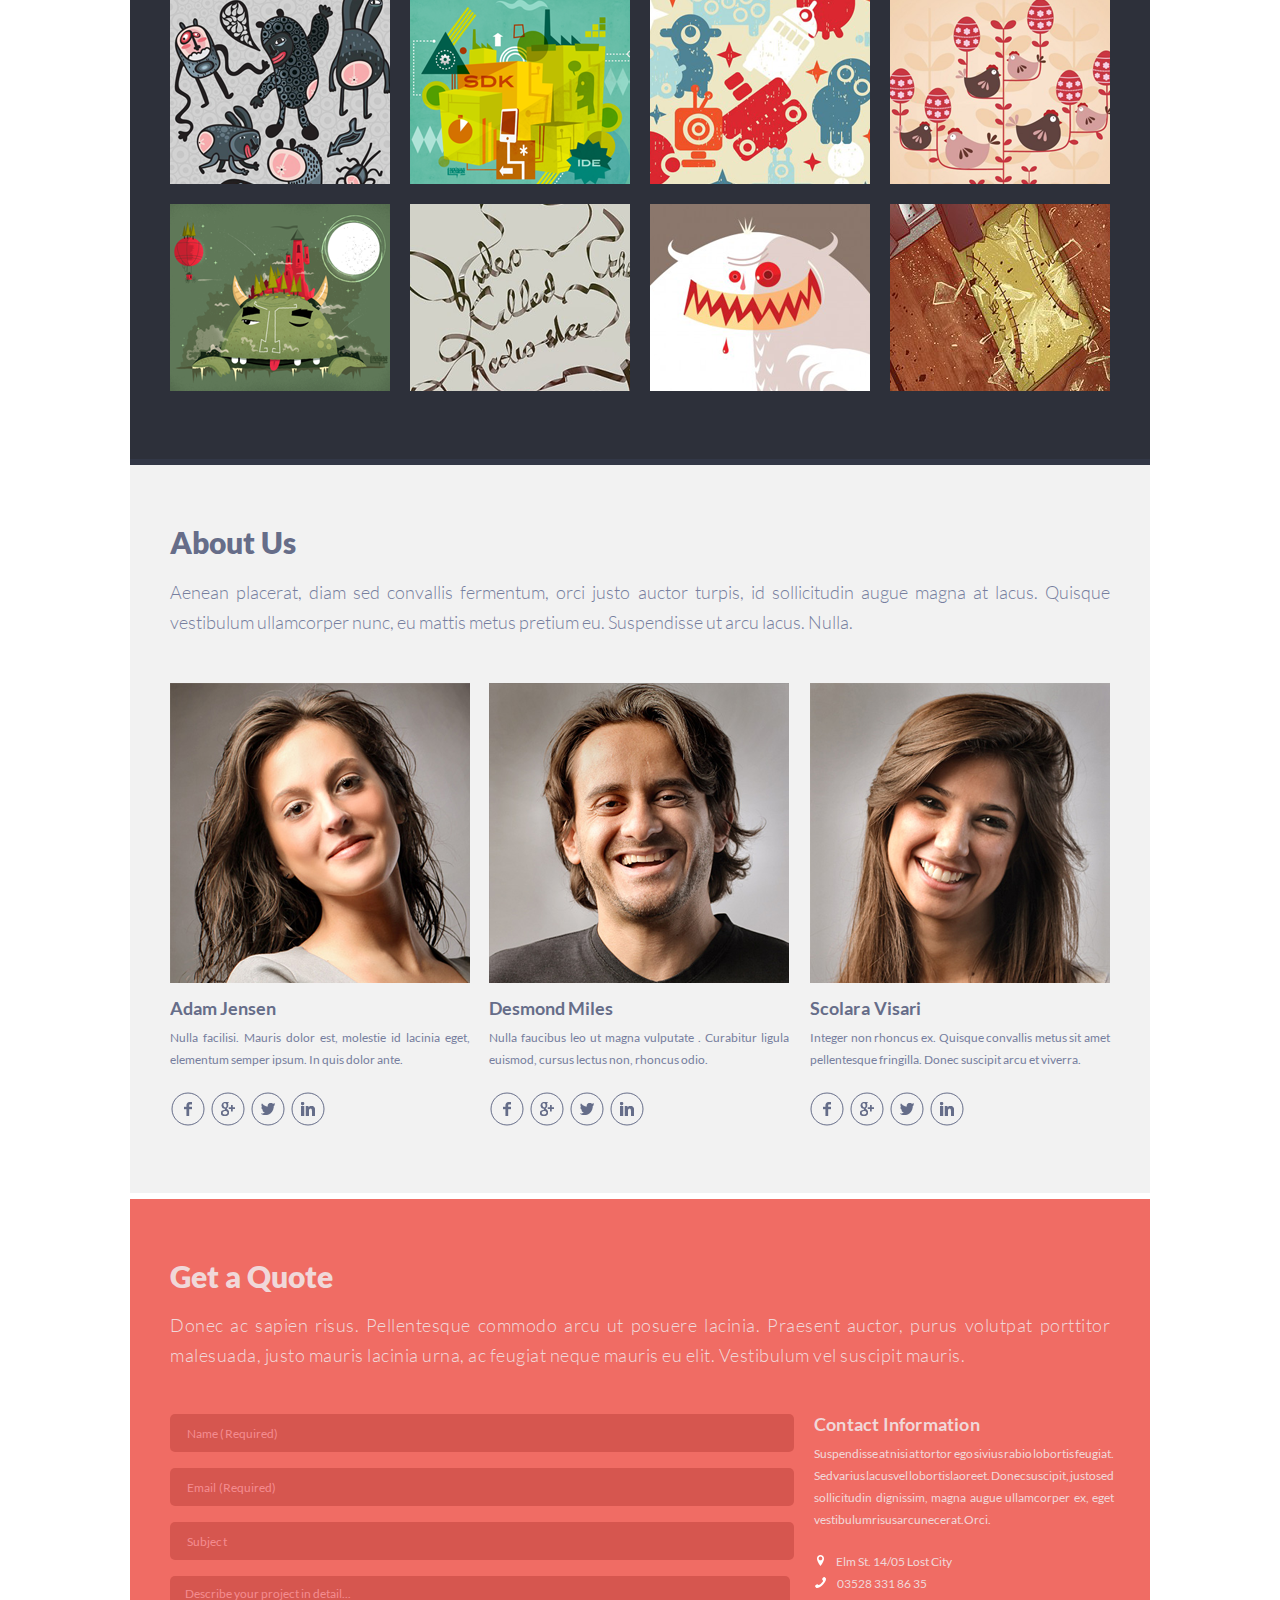
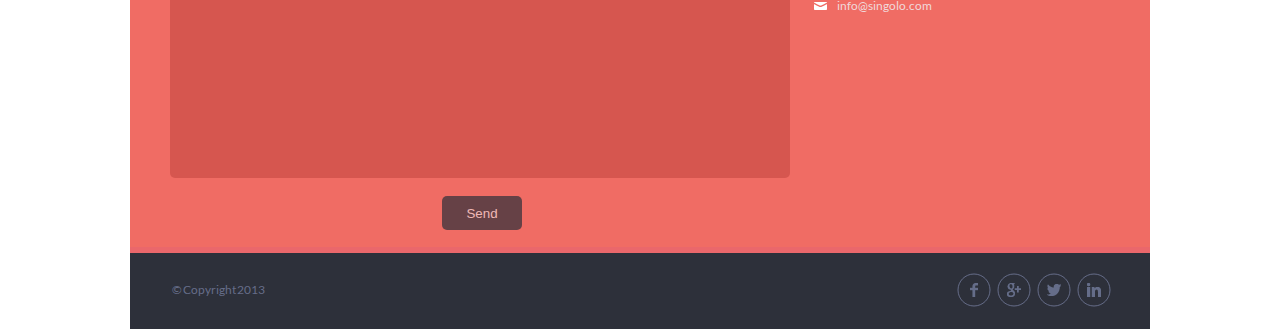
==== commit 36870ae8: "feat: add slider animation." ====
--- a/index.html
+++ b/index.html
@@ -34,10 +34,10 @@
         <div class="bottom-line bottom-line_color1"></div>
 
         <section class="slider" id="home">
-            <div class="container">
+            <div class="container" id="slider-container">
                 <div class="both-iphones">
-                    <div class="item active-slide">
-                        <div class="both-iphones__portrait">
+                    <div class="item active-slide position">
+                        <div class="both-iphones__portrait ">
                             <figure class="portrait__frame">
                                 <img src="assets/CutPhone.png" width="215" alt="phone1 pic" />
                             </figure>
@@ -60,7 +60,7 @@
                             </figure>
                         </div>
                     </div>
-                    <div class="both-iphones__trinity item hidden">
+                    <div class="item both-iphones__trinity">
                         <img src="assets/Slide-2.png" alt="slide-2" />
                     </div>
 
--- a/style.css
+++ b/style.css
@@ -224,13 +224,13 @@
 .slider .container {
     background-color: #f06c64;
     border-bottom: 6px solid #ea676b;
-    transition: all ease 1s;
+    transition: all ease 2s;
 }
 
 .slider .container-blue {
     border-bottom: 6px solid #348bf0;
     background-color: #648bf0;
-    transition: all ease 1s;
+    transition: all ease 2s;
 }
 
 .both-iphones {
@@ -247,10 +247,24 @@
     left: 0%;
 }
 
+.item {
+    display: none;
+}
+
 .next {
     position: absolute;
     top: 0%;
     left: 0%;
+}
+
+.active-slide,
+.next {
+    display: block;
+}
+
+.position {
+    position: relative;
+    width: 100%;
 }
 
 .hidden {
@@ -293,21 +307,21 @@
 .landscape__frame {
     position: absolute;
     top: 36px;
-    right: 218px;
+    right: 138px;
     z-index: 2;
 }
 
 .landscape__shadow {
     position: absolute;
     top: 158px;
-    right: 70px;
+    right: -10px;
     z-index: 0;
 }
 
 .landscape__wallpaper {
     position: absolute;
     top: 53px;
-    right: 40px;
+    right: -40px;
     z-index: 3;
 }
 
@@ -342,28 +356,24 @@
 
 .to-left {
     animation-name: left;
+    animation-duration: 2s;
 }
 
 .to-right {
     animation-name: right;
     animation-direction: reverse;
+    animation-duration: 2s;
 }
 
 .from-left {
     animation-name: left;
+    animation-direction: reverse;
+    animation-duration: 2s;
 }
 
 .from-right {
     animation-name: right;
-}
-
-.item {
-    display: none;
-}
-
-.active-slide,
-.next {
-    display: block;
+    animation-duration: 2s;
 }
 
 @keyframes left {
@@ -375,13 +385,22 @@
     }
 }
 
-@keyframes left {
+@keyframes right {
     from {
-        left: 10%0;
+        left: 100%;
     }
     to {
         left: 0;
     }
+}
+
+.item {
+    display: none;
+}
+
+.active-slide,
+.next {
+    display: block;
 }
 
 .btn-arrow:hover,
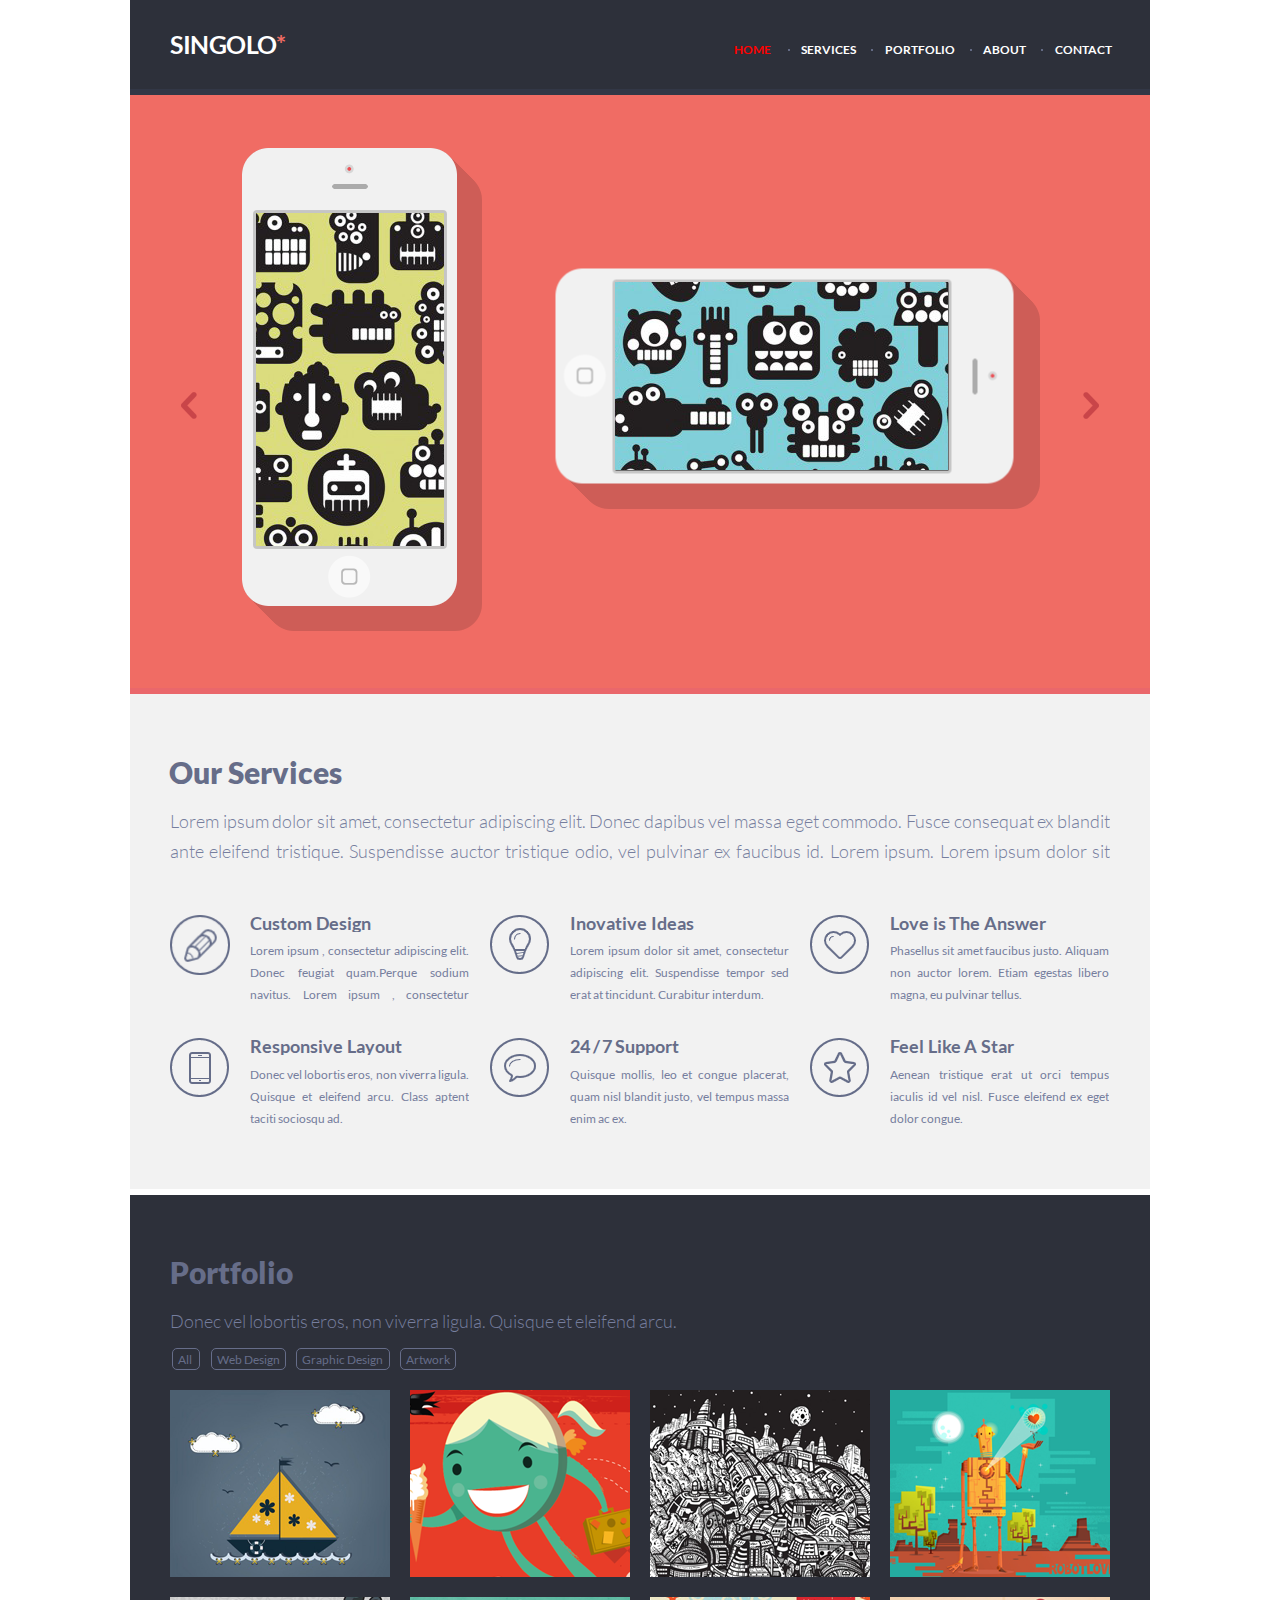
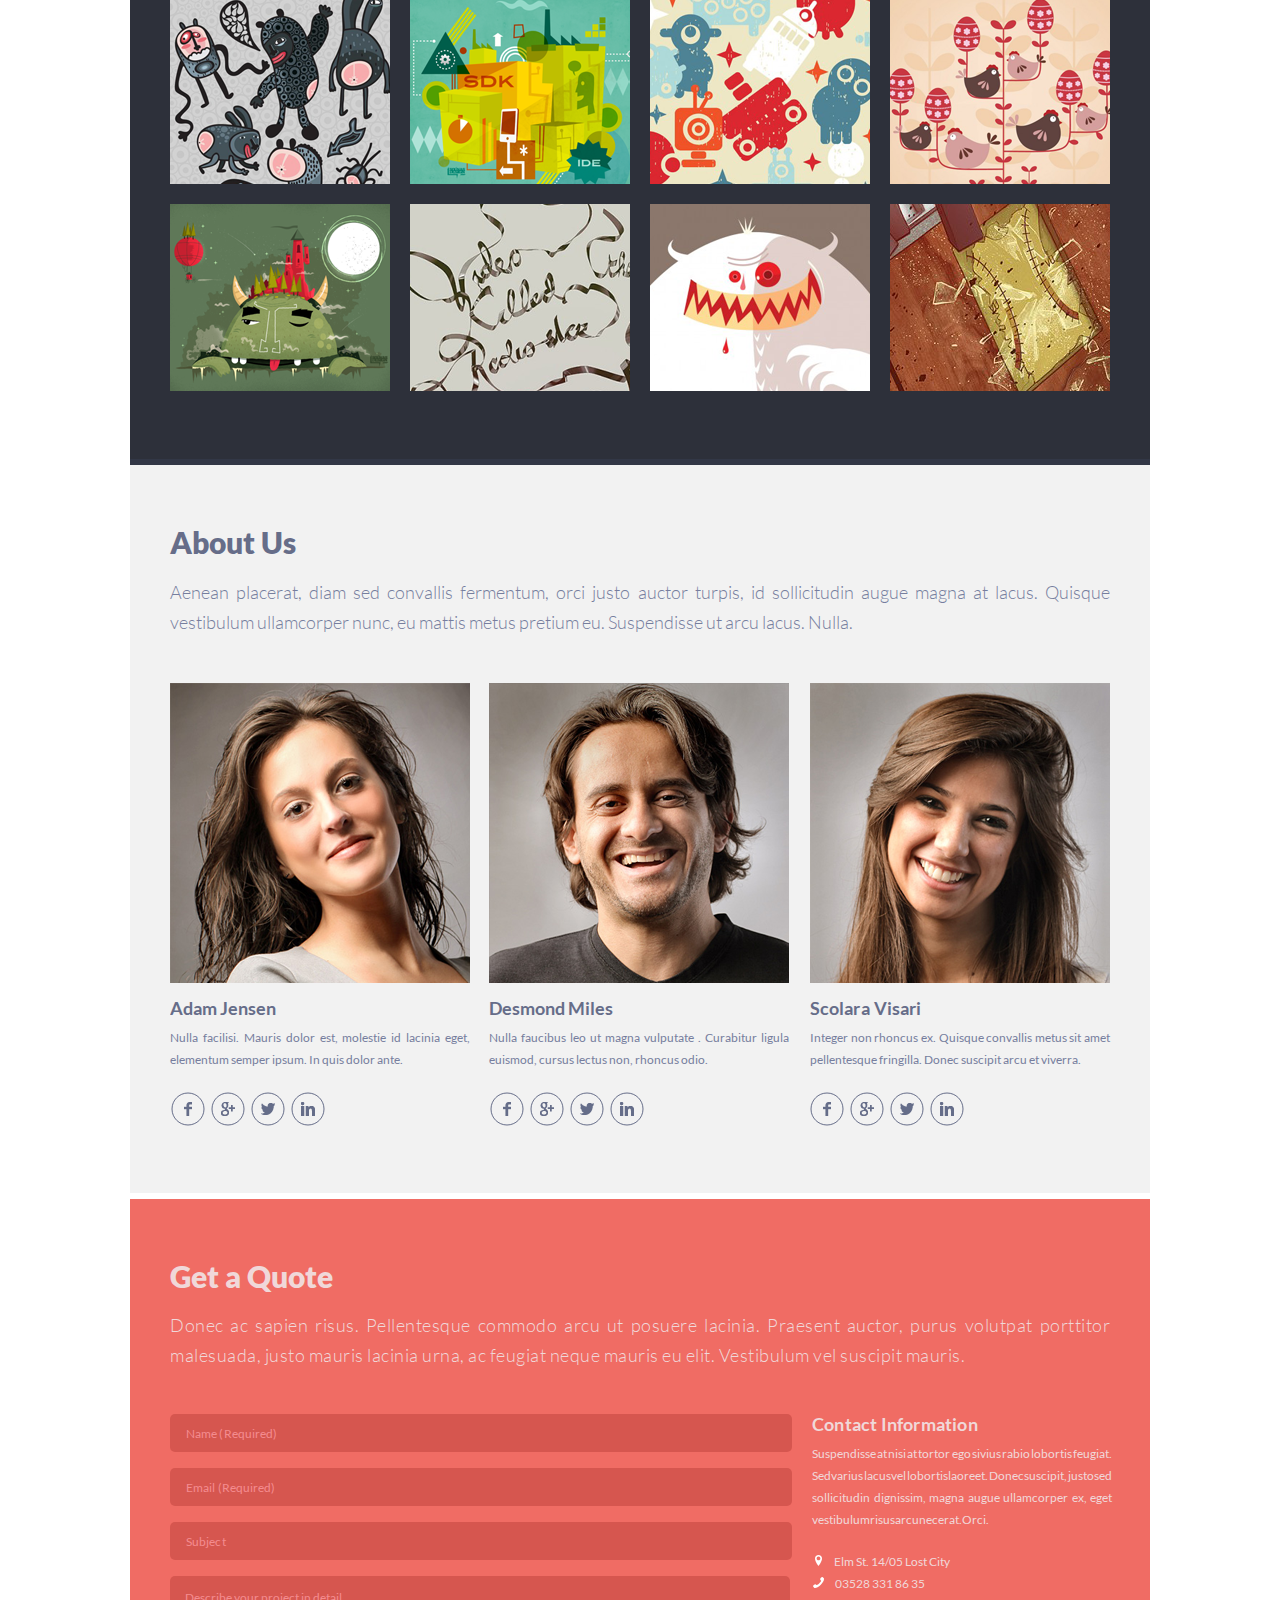
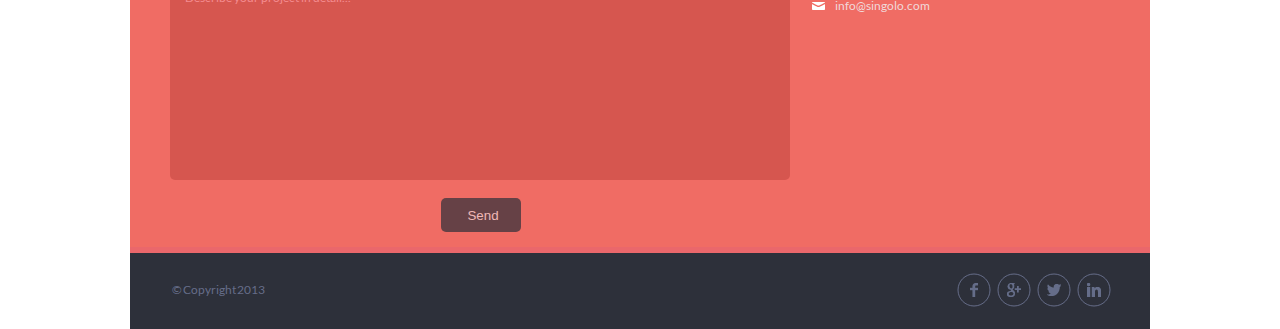
==== commit 739dd09f: "feat: add form submit" ====
--- a/index.html
+++ b/index.html
@@ -282,12 +282,12 @@
                     </p>
                 </div>
                 <div class="get-a-quote__form">
-                    <form id="quote-form" method="POST" action="" onsubmit="return validateForm()">
+                    <form id="quote-form" method="POST" action="" onsubmit="return addFormHandler()">
                         <div class="form__input-1">
-                            <input type="text" name="name-1" placeholder="Name (Required)" required />
+                            <input type="text" name="name-1" placeholder="Name (Required)" required id="inputName" />
                         </div>
                         <div class="form__input-2">
-                            <input type="email" name="email" placeholder="Email (Required)" required />
+                            <input type="email" name="email" placeholder="Email (Required)" required id="inputMail" />
                         </div>
                         <div class="form__input-3">
                             <input type="text" name="subject" placeholder="Subject" id="subject" />
@@ -303,13 +303,9 @@
                         <div id="message">
                             <p>Письмо отправлено</p>
                             <br />
-                            <p class="message-block theme">
-                                Тема: <span id="theme">1ццццц</span>
-                            </p>
+                            <p class="message-block theme"></p>
                             <br />
-                            <p class="message-block description">
-                                Описание: <span id="description">1221314151121212</span>
-                            </p>
+                            <p class="message-block description"></p>
                             <br />
                             <button id="close-btn">OK</button>
                         </div>
--- a/style.css
+++ b/style.css
@@ -268,7 +268,7 @@
 }
 
 .hidden {
-    display: none;
+    opacity: 0;
 }
 
 .both-iphones__portrait {
@@ -282,21 +282,23 @@
 .portrait__frame {
     position: absolute;
     top: 37px;
-    left: 72px;
+    left: 12px;
     z-index: 2;
 }
 
 .portrait__wallpaper {
-    position: absolute;
-    bottom: 10px;
-    left: 72px;
+    display: block;
+    position: absolute;
+    bottom: 122px;
+    left: 26px;
     z-index: 3;
+    cursor: pointer;
 }
 
 .portrait__shadow {
     position: absolute;
     top: 37px;
-    left: 72px;
+    left: 12px;
     z-index: 0;
 }
 
@@ -307,22 +309,24 @@
 .landscape__frame {
     position: absolute;
     top: 36px;
-    right: 138px;
+    right: 158px;
     z-index: 2;
 }
 
 .landscape__shadow {
     position: absolute;
     top: 158px;
-    right: -10px;
+    right: 10px;
     z-index: 0;
 }
 
 .landscape__wallpaper {
-    position: absolute;
-    top: 53px;
-    right: -40px;
+    display: block;
+    position: absolute;
+    top: 171px;
+    right: 102px;
     z-index: 3;
+    cursor: pointer;
 }
 
 .arrow-right {
@@ -719,8 +723,9 @@
 }
 
 input {
+    padding-left: 10px;
     margin-bottom: 16px;
-    width: 618px;
+    width: 608px;
     height: 34px;
     border: 1px solid transparent;
     border-radius: 5px;
@@ -728,7 +733,7 @@
 }
 
 input::placeholder {
-    padding-left: 14px;
+    padding-left: 5px;
     font-size: 12px;
     color: #f48c8f;
     line-height: 22px;
@@ -738,8 +743,9 @@
 }
 
 textarea {
-    width: 614px;
-    height: 196px;
+    padding: 10px;
+    width: 598px;
+    height: 182px;
     border-radius: 5px;
     border: 1px solid transparent;
     background-color: #d6564f;
@@ -747,7 +753,7 @@
 }
 
 textarea::placeholder {
-    padding: 4px 12px;
+    padding-left: 4px;
     font-size: 12px;
     line-height: 22px;
     font-family: "Lato", sans-serif;
@@ -860,20 +866,18 @@
 }
 
 #message-block .container {
-    width: 100vw;
-    height: 100vh;
-}
-
-#message-block.hidden {
-    display: none;
+    width: 300px;
+    height: 300px;
 }
 
 #message {
     position: fixed;
-    left: 45%;
+    left: 42%;
     top: 50%;
+    padding: 40px;
     border: 2px solid black;
     text-align: center;
     z-index: 99;
-    background: black;
+    color: #666d89;
+    background: #f0d8d9;
 }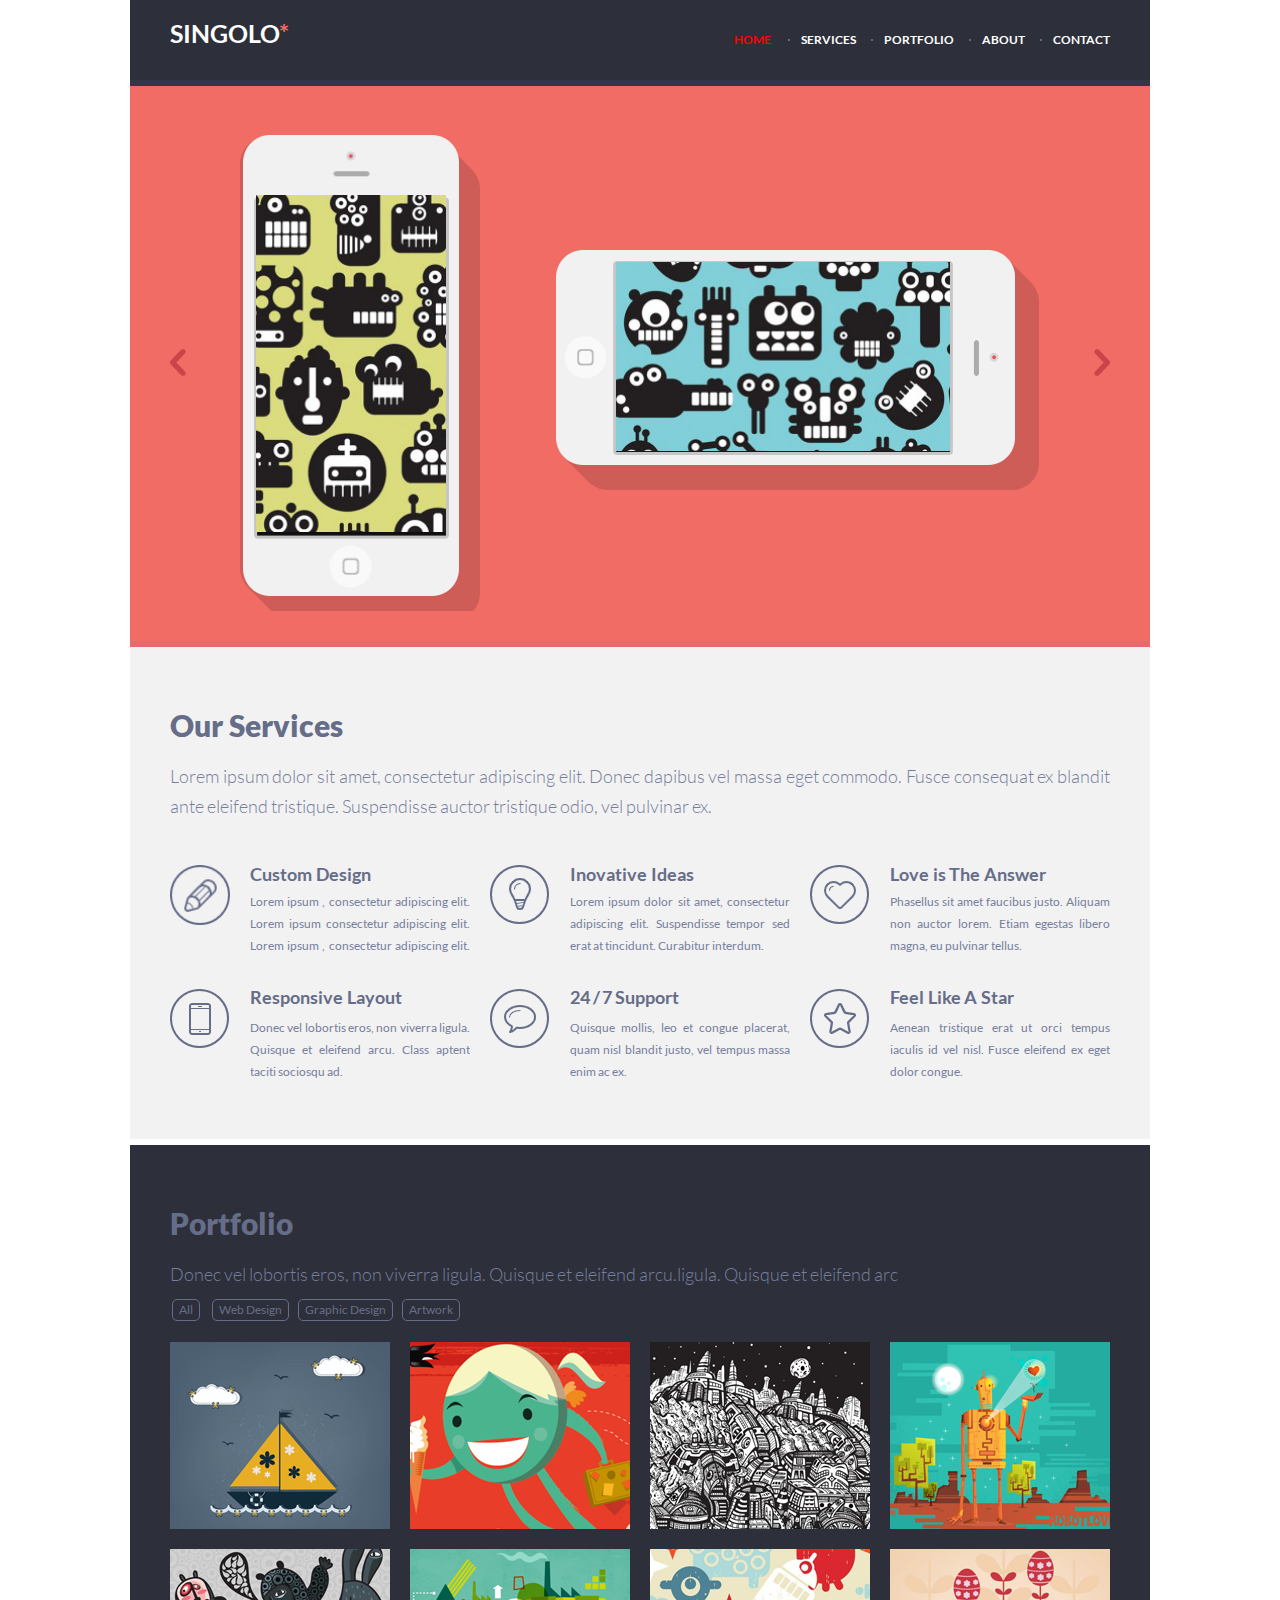
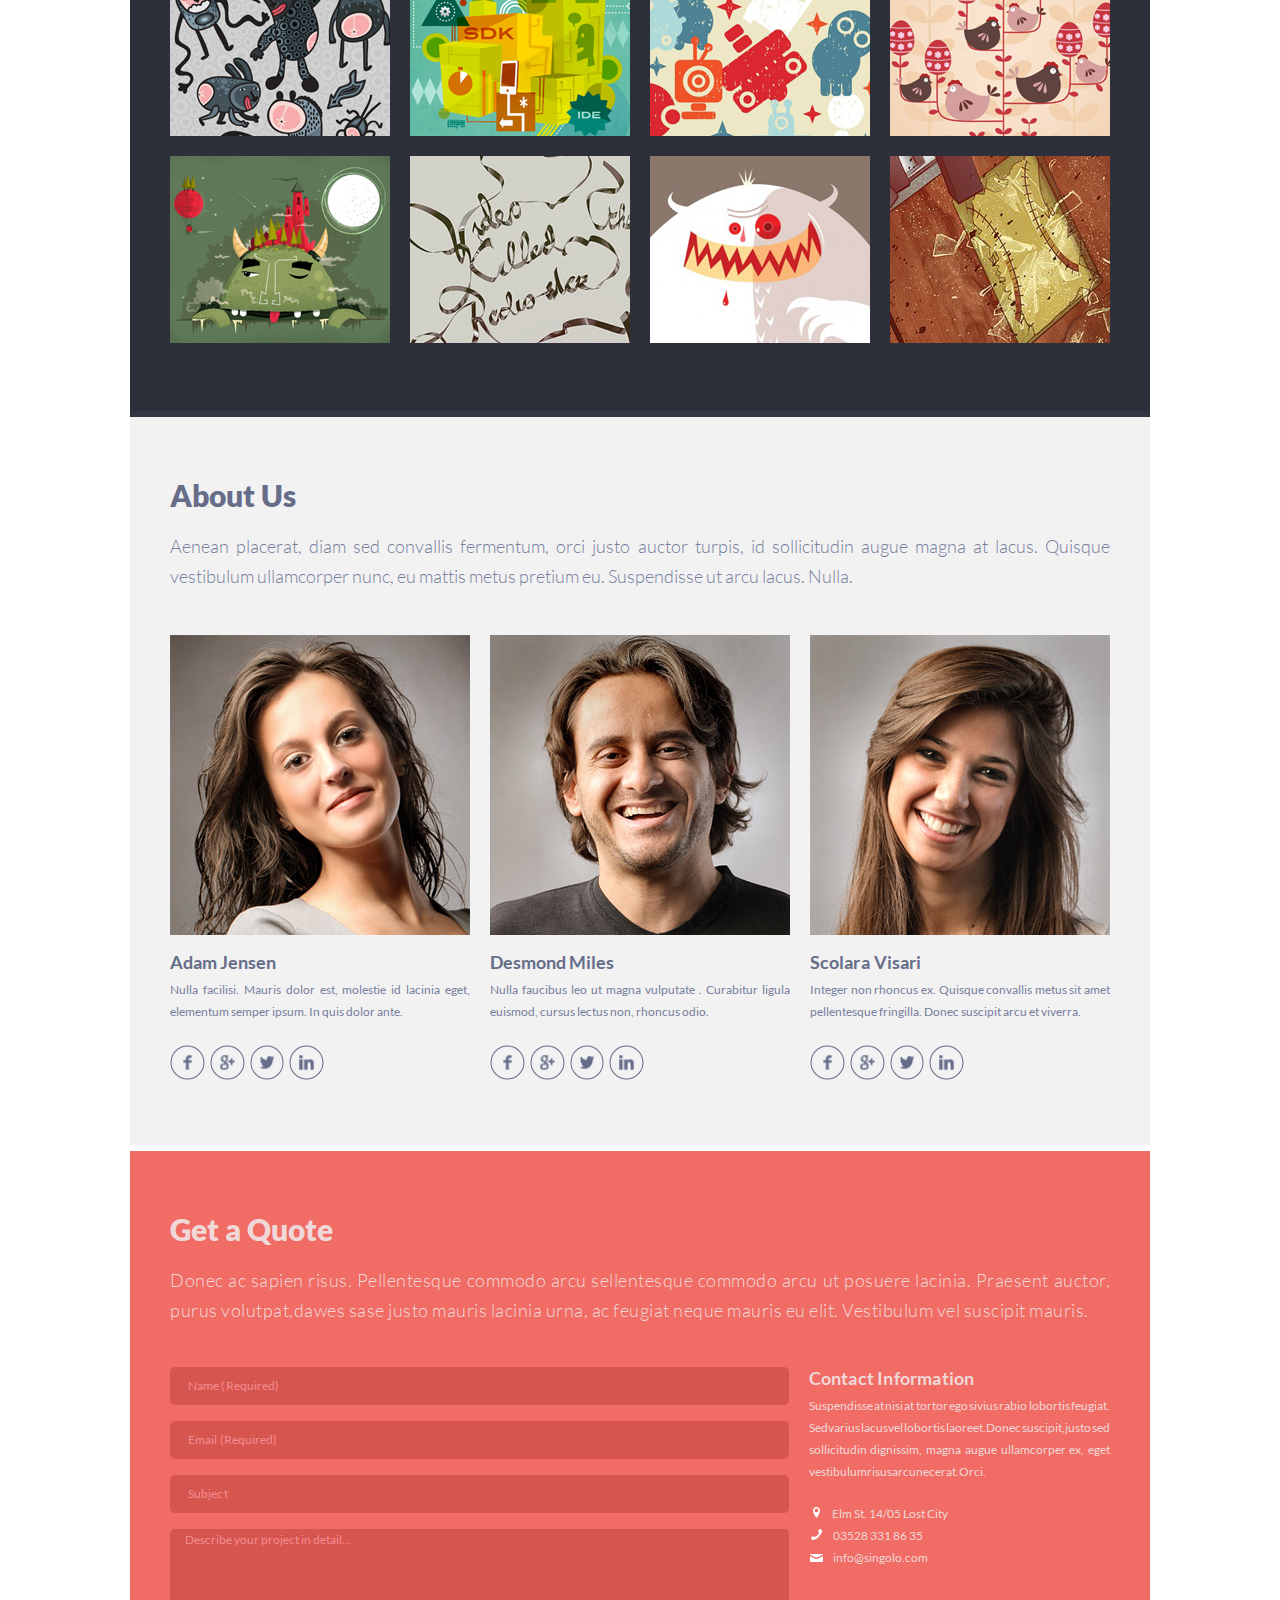
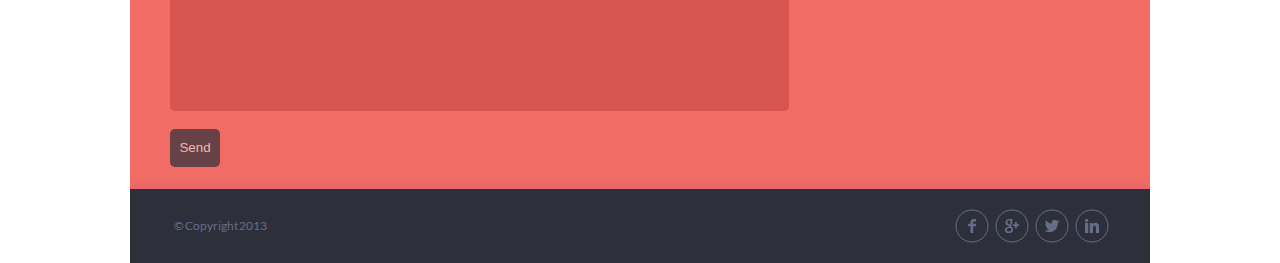
==== commit a455b9c0: "feat: add responsive" ====
--- a/index.html
+++ b/index.html
@@ -12,92 +12,86 @@
 <body>
     <div class="container" id="container">
         <header class="sticky">
-            <div class="container">
-                <div class="header">
-                    <div class="header__logo">
-                        <h1>SINGOLO</h1>
-                        <p>*</p>
-                    </div>
-                    <nav class="header__menu" id="header__menu">
-                        <ul id="menu">
-                            <li><a href="#home" class="active">HOME </a></li>
-                            <li><a href="#services">SERVICES</a></li>
-                            <li><a href="#portfolio">PORTFOLIO</a></li>
-                            <li><a href="#about">ABOUT</a></li>
-                            <li><a href="#contact">CONTACT</a></li>
-                        </ul>
-                    </nav>
-                </div>
+            <div class="wrapper header-style-3">
+                <div class="burger-menu">
+                    <input id="menu__toggle" type="checkbox" />
+                    <label for="menu__toggle" class="menu__btn">
+              <span></span>
+            </label>
+                </div>
+                <div class="header__logo">
+                    <h1>SINGOLO<span>*</span></h1>
+                </div>
+                <nav class="burger__nav" id="header__menu">
+                    <ul class="header__menu" id="menu">
+                        <li class="menu__list">
+                            <a href="#home" class="active">HOME </a>
+                        </li>
+                        <li class="menu__list"><a href="#services">SERVICES</a></li>
+                        <li class="menu__list"><a href="#portfolio">PORTFOLIO</a></li>
+                        <li class="menu__list"><a href="#about">ABOUT</a></li>
+                        <li class="menu__list"><a href="#contact">CONTACT</a></li>
+                    </ul>
+                </nav>
             </div>
         </header>
 
         <div class="bottom-line bottom-line_color1"></div>
 
         <section class="slider" id="home">
-            <div class="container" id="slider-container">
+            <div class="wrapper" id="slider-container">
+                <div class="arrow-left">
+                    <button type="button" class="btn-arrow"></button>
+                </div>
                 <div class="both-iphones">
                     <div class="item active-slide position">
                         <div class="both-iphones__portrait ">
-                            <figure class="portrait__frame">
-                                <img src="assets/CutPhone.png" width="215" alt="phone1 pic" />
-                            </figure>
-                            <figure class="portrait__shadow">
-                                <img src="assets/Verticalshadow.png" alt="shadow1 pic" />
-                            </figure>
-                            <figure class="portrait__wallpaper">
-                                <img src="assets/wallpaper-vertical.png" alt="wallpaper1 pic" />
-                            </figure>
+                            <img class="portrait__frame" src="assets/CutPhone.png" width="215" alt="phone1 pic" />
+
+                            <img class="portrait__shadow" src="assets/Verticalshadow.png" alt="shadow1 pic" />
+
+                            <img class="portrait__wallpaper" src="assets/wallpaper-vertical.png" alt="wallpaper1 pic" />
                         </div>
                         <div class="both-iphones__landscape">
-                            <figure class="landscape__frame">
-                                <img src="assets/CutPhone.png" width="215" alt="phone2 pic" />
-                            </figure>
-                            <figure class="landscape__shadow">
-                                <img src="assets/Shadowhorizont.png" alt="shadow2 pic" />
-                            </figure>
-                            <figure class="landscape__wallpaper">
-                                <img src="assets/wallpaper-hotizontal.png" alt="wallpaper2 pic" />
-                            </figure>
+                            <img class="landscape__frame" src="assets/CutPhoneHorizon.png" width="458" alt="phone2 pic" />
+
+                            <img class="landscape__shadow" src="assets/Shadowhorizont.png" alt="shadow2 pic" />
+
+                            <img class="landscape__wallpaper" src="assets/wallpaper-hotizontal.png" alt="wallpaper2 pic" />
                         </div>
                     </div>
                     <div class="item both-iphones__trinity">
-                        <img src="assets/Slide-2.png" alt="slide-2" />
-                    </div>
-
-                    <div class="arrow-left">
-                        <button type="button" class="btn-arrow"></button>
-                    </div>
-                    <div class="arrow-right">
-                        <button type="button" class="btn-arrow_upend"></button>
-                    </div>
+                        <img class="trinity_image" src="assets/Slide-2.png" alt="slide-2" />
+                    </div>
+                </div>
+
+                <div class="arrow-right">
+                    <button type="button" class="btn-arrow_upend"></button>
                 </div>
             </div>
         </section>
 
         <section class="our-services" id="services">
-            <div class="container">
+            <div class="wrapper">
                 <div class="our-services__header">
                     <h1 class="header-style">Our Services</h1>
                     <p class="paragraph-style">
-                        Lorem ipsum dolor sit amet, consectetur adipiscing elit. Donec dapibus vel massa eget commodo. Fusce consequat ex blandit ante eleifend tristique. Suspendisse auctor tristique odio, vel pulvinar ex faucibus id. Lorem ipsum. Lorem ipsum dolor sit amet,
-                        consectetur adipiscing Lorem ipsum dolor sit amet, consectetur adipiscing Lorem ipsum dolor sit amet, consectetur adipiscing Lorem ipsum dolor sit amet, consectetur adipiscing Lorem ipsum dolor sit amet, consectetur adipiscing
-                        Lorem ipsum dolor sit amet, consectetur adipiscing
+                        Lorem ipsum dolor sit amet, consectetur adipiscing elit. Donec dapibus vel massa eget commodo. Fusce consequat ex blandit ante eleifend tristique. Suspendisse auctor tristique odio, vel pulvinar ex.
                     </p>
                 </div>
                 <div class="our-services__colums">
-                    <div class="colums__item1">
+                    <div class="colums__item">
                         <div class="item1__content content_position">
                             <h2 class="header-style-2">Custom Design</h2>
                             <p class="paragraph-style-2">
-                                Lorem ipsum , consectetur adipiscing elit. Donec feugiat quam.Perque sodium navitus. Lorem ipsum , consectetur adipiscing elit. Lorem ipsum , consectetur adipiscing elit. Lorem ipsum , consectetur adipiscing elit. Lorem ipsum , consectetur adipiscing
-                                elit. Lorem ipsum , consectetur adipiscing elit. Lorem ipsum , consectetur adipiscing elit. Lorem ipsum , consectetur adipiscing elit.
+                                Lorem ipsum , consectetur adipiscing elit. Lorem ipsum consectetur adipiscing elit. Lorem ipsum , consectetur adipiscing elit. Lorem ipsum , consectetur adipiscing elit. Lorem ipsum , consectetur adipiscing elit.
                             </p>
                         </div>
                         <div class="item1__image image_position_top">
                             <img src="assets/pen.png" alt="pen pic" width="60" />
                         </div>
                     </div>
-                    <div class="colums__item2">
+                    <div class="colums__item">
                         <div class="item2__content content_position">
                             <h2 class="header-style-2">Inovative Ideas</h2>
                             <p class="paragraph-style-2">
@@ -108,7 +102,7 @@
                             <img src="assets/bulb.png" alt="lamp pic" />
                         </div>
                     </div>
-                    <div class="colums__item3">
+                    <div class="colums__item">
                         <div class="item3__content content_position">
                             <h2 class="header-style-2">Love is The Answer</h2>
                             <p class="paragraph-style-2">
@@ -119,7 +113,7 @@
                             <img src="assets/heart.png" alt="heart pic" />
                         </div>
                     </div>
-                    <div class="colums__item4">
+                    <div class="colums__item">
                         <div class="item4__content content_position_bottom">
                             <h2 class="header-style-2">Responsive Layout</h2>
                             <p class="paragraph-style-2">
@@ -130,7 +124,7 @@
                             <img src="assets/phone.png" alt="phone3 pic" />
                         </div>
                     </div>
-                    <div class="colums__item5">
+                    <div class="colums__item">
                         <div class="item5__content content_position_bottom">
                             <h2 class="header-style-2">24 / 7 Support</h2>
                             <p class="paragraph-style-2">
@@ -141,7 +135,7 @@
                             <img src="assets/bubble.png" alt="bubble pic" />
                         </div>
                     </div>
-                    <div class="colums__item6 ">
+                    <div class="colums__item ">
                         <div class="item6__content content_position_bottom">
                             <h2 class="header-style-2">Feel Like A Star</h2>
                             <p class="paragraph-style-2">
@@ -157,11 +151,11 @@
             <div class="bottom-line bottom-line_color3"></div>
         </section>
         <section class="portfolio" id="portfolio">
-            <div class="container ">
+            <div class="wrapper">
                 <div class="portfolio__header">
                     <h1 class="header-style">Portfolio</h1>
                     <p class="paragraph-style">
-                        Donec vel lobortis eros, non viverra ligula. Quisque et eleifend arcu.
+                        Donec vel lobortis eros, non viverra ligula. Quisque et eleifend arcu.ligula. Quisque et eleifend arc
                     </p>
                 </div>
                 <div class="cards-filter paragraph-style-2">
@@ -172,51 +166,37 @@
             <span class="cards__artwork"><a href="#">Artwork</a></span>
                 </div>
                 <div class="cards-collection" id="collection">
-                    <figure>
-                        <img src="assets/ship.png" alt="ship" />
-                    </figure>
-                    <figure>
-                        <img src="assets/pupil.png" alt="pupil" />
-                    </figure>
-                    <figure>
-                        <img src="assets/moon.png" alt="moon" />
-                    </figure>
-                    <figure>
-                        <img src="assets/robot.png" alt="robot" />
-                    </figure>
-                    <figure>
-                        <img src="assets/rabbit.png" alt="rabbit" />
-                    </figure>
-                    <figure>
-                        <img src="assets/sdk.png" alt="sdk" />
-                    </figure>
-                    <figure>
-                        <img src="assets/android.png" alt="android" />
-                    </figure>
-                    <figure>
-                        <img src="assets/chikenegg.png" alt="chickenegg" />
-                    </figure>
-                    <figure>
-                        <img src="assets/green-monster.png" alt="green-monster" />
-                    </figure>
-                    <figure>
-                        <img src="assets/player.png" alt="player" />
-                    </figure>
-                    <figure>
-                        <img src="assets/monster.png" alt="monster" />
-                    </figure>
-                    <figure>
-                        <img src="assets/letter.png" alt="letter" />
-                    </figure>
-                    <figure>
-                        <img src="assets/android.png" alt="android" />
-                    </figure>
+                    <img src="assets/ship.png" alt="ship" />
+
+                    <img src="assets/pupil.png" alt="pupil" />
+
+                    <img src="assets/moon.png" alt="moon" />
+
+                    <img src="assets/robot.png" alt="robot" />
+
+                    <img src="assets/rabbit.png" alt="rabbit" />
+
+                    <img src="assets/sdk.png" alt="sdk" />
+
+                    <img src="assets/android.png" alt="android" />
+
+                    <img src="assets/chikenegg.png" alt="chickenegg" />
+
+                    <img src="assets/green-monster.png" alt="green-monster" />
+
+                    <img src="assets/player.png" alt="player" />
+
+                    <img src="assets/monster.png" alt="monster" />
+
+                    <img src="assets/letter.png" alt="letter" />
+
+                    <img src="assets/android.png" alt="android" />
                 </div>
             </div>
             <div class="bottom-line bottom-line_color1"></div>
         </section>
         <section class="about-us" id="about">
-            <div class="container ">
+            <div class="wrapper">
                 <div class="about-us__header">
                     <h1 class="header-style">About Us</h1>
                     <p>
@@ -232,7 +212,14 @@
                         <p class="paragraph-style-2">
                             Nulla facilisi. Mauris dolor est, molestie id lacinia eget, elementum semper ipsum. In quis dolor ante.
                         </p>
-                    </div>
+                        <div class="person__links link_adam">
+                            <a href="https://www.facebook.com/"><img src="assets/facebook.svg" alt="facebook" /></a>
+                            <a href="https://www.google.com/"><img src="assets/google+.svg" alt="google+" /></a>
+                            <a href="https://www.twitter.com/"><img src="assets/twitter.svg" alt="twitter" /></a>
+                            <a href="https://www.linkedin.com/"><img src="assets/linkedin.svg" alt="linkedin" /></a>
+                        </div>
+                    </div>
+
                     <div class="person__desmond">
                         <img src="assets/desmond.png" alt="desmond" />
                         <h3 class="header-style-2">
@@ -241,7 +228,14 @@
                         <p class="paragraph-style-2">
                             Nulla faucibus leo ut magna vulputate . Curabitur ligula euismod, cursus lectus non, rhoncus odio.
                         </p>
-                    </div>
+                        <div class="person__links link_desmond">
+                            <a href="https://www.facebook.com/"><img src="assets/facebook.svg" alt="facebook" /></a>
+                            <a href="https://www.google.com/"><img src="assets/google+.svg" alt="google+" /></a>
+                            <a href="https://www.twitter.com/"><img src="assets/twitter.svg" alt="twitter" /></a>
+                            <a href="https://www.linkedin.com/"><img src="assets/linkedin.svg" alt="linkedin" /></a>
+                        </div>
+                    </div>
+
                     <div class="person__scolara">
                         <img src="assets/scolara.png" alt="scolara" />
                         <h3 class="header-style-2">
@@ -250,35 +244,23 @@
                         <p class="paragraph-style-2">
                             Integer non rhoncus ex. Quisque convallis metus sit amet pellentesque fringilla. Donec suscipit arcu et viverra.
                         </p>
-                    </div>
-                    <div class="person__links link_adam">
-                        <a href="https://www.facebook.com/"><img src="assets/facebook.svg" alt="facebook" /></a>
-                        <a href="https://www.google.com/"><img src="assets/google+.svg" alt="google+" /></a>
-                        <a href="https://www.twitter.com/"><img src="assets/twitter.svg" alt="twitter" /></a>
-                        <a href="https://www.linkedin.com/"><img src="assets/linkedin.svg" alt="linkedin" /></a>
-                    </div>
-                    <div class="person__links link_desmond">
-                        <a href="https://www.facebook.com/"><img src="assets/facebook.svg" alt="facebook" /></a>
-                        <a href="https://www.google.com/"><img src="assets/google+.svg" alt="google+" /></a>
-                        <a href="https://www.twitter.com/"><img src="assets/twitter.svg" alt="twitter" /></a>
-                        <a href="https://www.linkedin.com/"><img src="assets/linkedin.svg" alt="linkedin" /></a>
-                    </div>
-                    <div class="person__links link_scolara">
-                        <a href="https://www.facebook.com/"><img src="assets/facebook.svg" alt="facebook" /></a>
-                        <a href="https://www.google.com/"><img src="assets/google+.svg" alt="google+" /></a>
-                        <a href="https://www.twitter.com/"><img src="assets/twitter.svg" alt="twitter" /></a>
-                        <a href="https://www.linkedin.com/"><img src="assets/linkedin.svg" alt="linkedin" /></a>
+                        <div class="person__links link_scolara">
+                            <a href="https://www.facebook.com/"><img src="assets/facebook.svg" alt="facebook" /></a>
+                            <a href="https://www.google.com/"><img src="assets/google+.svg" alt="google+" /></a>
+                            <a href="https://www.twitter.com/"><img src="assets/twitter.svg" alt="twitter" /></a>
+                            <a href="https://www.linkedin.com/"><img src="assets/linkedin.svg" alt="linkedin" /></a>
+                        </div>
                     </div>
                 </div>
             </div>
             <div class="bottom-line bottom-line_color3"></div>
         </section>
         <section class="get-a-quote" id="contact">
-            <div class="container">
+            <div class="wrapper">
                 <div class="get-a-quote__header">
                     <h1 class="header-style">Get a Quote</h1>
                     <p class="paragraph-style">
-                        Donec ac sapien risus. Pellentesque commodo arcu ut posuere lacinia. Praesent auctor, purus volutpat porttitor malesuada, justo mauris lacinia urna, ac feugiat neque mauris eu elit. Vestibulum vel suscipit mauris.
+                        Donec ac sapien risus. Pellentesque commodo arcu sellentesque commodo arcu ut posuere lacinia. Praesent auctor, purus volutpat,dawes sase justo mauris lacinia urna, ac feugiat neque mauris eu elit. Vestibulum vel suscipit mauris.
                     </p>
                 </div>
                 <div class="get-a-quote__form">
@@ -338,15 +320,17 @@
     <div class="bottom-line bottom-line_color2"></div>
 
     <footer class="footer">
-        <div class="container">
-            <div class="footer__links">
-                <a href="https://www.facebook.com/"><img src="assets/facebook.svg" alt="facebook" /></a>
-                <a href="https://www.google.com/"><img src="assets/google+.svg" alt="google+" /></a>
-                <a href="https://www.twitter.com/"><img src="assets/twitter.svg" alt="twitter" /></a>
-                <a href="https://www.linkedin.com/"><img src="assets/linkedin.svg" alt="linkedin" /></a>
-            </div>
-            <div class="copyrights">
-                <p class="paragraph-style-2">© Copyright 2013</p>
+        <div class="wrapper">
+            <div class="footer-flex">
+                <div class="copyrights">
+                    <p class="paragraph-style-2">© Copyright 2013</p>
+                </div>
+                <div class="footer__links">
+                    <a href="https://www.facebook.com/"><img src="assets/facebook.svg" alt="facebook" /></a>
+                    <a href="https://www.google.com/"><img src="assets/google+.svg" alt="google+" /></a>
+                    <a href="https://www.twitter.com/"><img src="assets/twitter.svg" alt="twitter" /></a>
+                    <a href="https://www.linkedin.com/"><img src="assets/linkedin.svg" alt="linkedin" /></a>
+                </div>
             </div>
         </div>
     </footer>
--- a/style.css
+++ b/style.css
@@ -74,7 +74,7 @@
 }
 
 body {
-    color: black;
+    /* color: black; */
     background: white;
 }
 
@@ -140,15 +140,12 @@
     scroll-behavior: smooth;
 }
 
-header .container {
-    height: 89px;
-    font-size: 25px;
-    line-height: 6px;
-    color: #ffffff;
-    font-family: "Lato";
-    font-weight: 700;
-    background-color: #2d303a;
-    z-index: 5;
+header .wrapper {
+    height: 100%;
+    min-height: 80px;
+    display: flex;
+    align-items: center;
+    justify-content: space-between;
 }
 
 .header {
@@ -159,33 +156,24 @@
 
 .sticky {
     position: sticky;
+    margin: 0 auto;
+    min-height: 80px;
     top: 0;
     z-index: 9;
+    box-sizing: border-box;
+    background-color: #2d303a;
+    max-width: 1020px;
 }
 
 .header__logo {
-    margin-top: 41px;
-    margin-left: 40px;
-    letter-spacing: -0.5px;
-}
-
-.header__logo p {
     position: relative;
-    left: 106px;
-    bottom: 6px;
+    top: 0;
+    left: 0;
+    padding-bottom: 1.5%;
+}
+
+.header__logo span {
     color: #f06c64;
-}
-
-.header__menu {
-    margin-right: 14px;
-    font-size: 12px;
-    line-height: 6px;
-}
-
-.header__menu li {
-    display: inline-block;
-    padding-top: 47px;
-    padding-right: 24.5px;
 }
 
 .header__menu li:not(:last-child)::after {
@@ -201,6 +189,16 @@
     background-color: #767e9e;
 }
 
+.header__menu {
+    display: flex;
+    line-height: 12px;
+    font-size: 12px;
+}
+
+.menu__list {
+    margin-left: 26px;
+}
+
 #menu .active {
     color: red;
 }
@@ -214,31 +212,41 @@
     color: #f06c64;
 }
 
-.container {
-    width: 100%;
+.wrapper {
     max-width: 1020px;
-    padding: 0;
+    padding: 0 40px;
     margin: 0 auto;
-}
-
-.slider .container {
+    box-sizing: border-box;
+}
+
+.slider .wrapper {
+    display: flex;
+    align-items: center;
+    justify-content: space-between;
+    padding-top: 30px;
+    padding-bottom: 30px;
     background-color: #f06c64;
     border-bottom: 6px solid #ea676b;
     transition: all ease 2s;
 }
 
-.slider .container-blue {
+.slider .wrapper-blue {
+    display: flex;
+    align-items: center;
+    justify-content: space-between;
     border-bottom: 6px solid #348bf0;
     background-color: #648bf0;
     transition: all ease 2s;
 }
 
 .both-iphones {
+    display: flex;
     position: relative;
     overflow: hidden;
-    height: 593px;
-    padding: 0 60px;
-    display: flex;
+    width: 80vw;
+    height: 55vh;
+    max-width: 800px;
+    max-height: 550px;
 }
 
 .both-iphones__trinity {
@@ -247,8 +255,12 @@
     left: 0%;
 }
 
-.item {
-    display: none;
+.trinity_image {
+    width: 100%;
+}
+
+.position {
+    position: absolute;
 }
 
 .next {
@@ -257,14 +269,8 @@
     left: 0%;
 }
 
-.active-slide,
-.next {
-    display: block;
-}
-
-.position {
+.slider {
     position: relative;
-    width: 100%;
 }
 
 .hidden {
@@ -272,73 +278,76 @@
 }
 
 .both-iphones__portrait {
-    width: 300px;
+    position: relative;
+    width: 33%;
+    height: 96.33%;
 }
 
 .both-iphones__landscape {
-    width: 600px;
+    position: relative;
+    flex-shrink: 0;
+    width: 61%;
+    height: 46%;
 }
 
 .portrait__frame {
     position: absolute;
-    top: 37px;
-    left: 12px;
+    top: 2.1%;
+    right: 26%;
     z-index: 2;
+    width: 82%;
+}
+
+.portrait__shadow {
+    position: absolute;
+    top: 2.5%;
+    right: 18%;
+    width: 91%;
+    z-index: 0;
 }
 
 .portrait__wallpaper {
-    display: block;
     position: absolute;
-    bottom: 122px;
-    left: 26px;
+    top: 14.7%;
+    right: 31%;
+    width: 72%;
     z-index: 3;
     cursor: pointer;
 }
 
-.portrait__shadow {
-    position: absolute;
-    top: 37px;
-    left: 12px;
-    z-index: 0;
-}
-
-.landscape__frame img {
-    transform: rotate(90deg);
-}
-
 .landscape__frame {
     position: absolute;
-    top: 36px;
-    right: 158px;
+    width: 94%;
+    top: 0;
+    right: 0.25%;
     z-index: 2;
 }
 
 .landscape__shadow {
     position: absolute;
-    top: 158px;
-    right: 10px;
+    top: 0;
+    left: 5.8%;
+    width: 99%;
     z-index: 0;
 }
 
 .landscape__wallpaper {
     display: block;
     position: absolute;
-    top: 171px;
-    right: 102px;
+    top: 5.6%;
+    left: 18%;
+    width: 68.5%;
     z-index: 3;
     cursor: pointer;
 }
 
-.arrow-right {
-    position: absolute;
-    top: 50%;
-    right: 5%;
-}
-
-.arrow-left {
-    position: absolute;
-    top: 50%;
-    left: 5%;
+.item {
+    width: 100%;
+    height: 100%;
+    display: flex;
+    justify-content: center;
+    align-items: center;
+    opacity: 0;
 }
 
 .btn-arrow {
@@ -398,13 +407,13 @@
     }
 }
 
-.item {
-    display: none;
-}
-
 .active-slide,
 .next {
-    display: block;
+    position: absolute;
+    top: 0;
+    left: 0;
+    z-index: 2;
+    opacity: 1;
 }
 
 .btn-arrow:hover,
@@ -414,8 +423,8 @@
 
 .bottom-line {
     padding: 0;
+    max-width: 1020px;
     margin: 0 auto;
-    width: 1020px;
     height: 6px;
 }
 
@@ -431,23 +440,17 @@
     background-color: white;
 }
 
-.our-services .container {
-    height: 495px;
+.our-services .wrapper {
+    padding-top: 60px;
+    padding-bottom: 56px;
     color: #666d89;
     background-color: #f2f2f2;
-}
-
-.our-services__header p {
-    padding-top: 25px;
-    padding-left: 40px;
-    max-height: 60px;
-    overflow: hidden;
 }
 
 .paragraph-style {
     font-size: 18px;
     line-height: 30px;
-    width: 940px;
+    max-width: 940px;
     color: #767e9e;
     font-family: "Lato", sans-serif;
     font-weight: 300;
@@ -463,37 +466,46 @@
 
 .header-style {
     font-size: 30px;
-    line-height: 18px;
     font-family: "Lato", sans-serif;
     font-weight: 900;
+    padding-bottom: 18px;
 }
 
 .header-style-2 {
     font-size: 18px;
-    line-height: 18px;
     font-family: "Lato", sans-serif;
     font-weight: 700;
 }
 
-.our-services__header h1 {
-    padding-top: 69px;
-    padding-left: 39px;
+.header-style-3 {
+    font-size: 25px;
+    color: #ffffff;
+    font-family: "Lato";
+    font-weight: 700;
+    background-color: #2d303a;
+    z-index: 5;
 }
 
 .our-services__colums {
     display: grid;
     grid-gap: 20px;
-    grid-template-columns: 300px 300px 250px;
-    grid-template-rows: 100px 100px;
-    grid-auto-flow: row;
-    padding-left: 120px;
-    padding-top: 48px;
+    grid-template-columns: repeat(3, 1fr);
+    grid-template-rows: repeat(2, 100px);
+    padding-top: 42px;
     text-align: justify;
+}
+
+.colums__item {
+    position: relative;
+    padding-left: 80px;
+    box-sizing: border-box;
 }
 
 .our-services__colums p {
     overflow: hidden;
     max-height: 66px;
+    width: 100%;
+    color: #767e9e;
 }
 
 .our-services__colums h2 {
@@ -506,26 +518,21 @@
     word-spacing: -0.5px;
 }
 
-.our-services__colums p {
-    width: 219px;
-    color: #767e9e;
-}
-
 .image_position_top {
-    position: relative;
-    bottom: 83px;
-    right: 80px;
+    position: absolute;
+    top: 2%;
+    left: 0;
 }
 
 .image_position_bottom {
-    position: relative;
-    bottom: 80px;
-    right: 80px;
+    position: absolute;
+    top: 6%;
+    left: 0;
 }
 
 .content_position p {
     position: relative;
-    top: 8px;
+    top: 6px;
     left: 0;
 }
 
@@ -541,9 +548,10 @@
     left: 0px;
 }
 
-.portfolio .container {
-    width: 1020px;
-    height: 864px;
+.portfolio .wrapper {
+    padding-top: 60px;
+    padding-bottom: 68px;
+    color: #666d89;
     background-color: #2d303a;
 }
 
@@ -552,26 +560,16 @@
     text-decoration-line: none;
 }
 
-.portfolio__header h1 {
-    padding: 68px 40px;
-    padding-bottom: 0;
-    color: #666d89;
-}
-
-.portfolio__header p {
-    padding: 25px 40px;
-    padding-bottom: 0;
-}
-
 .cards-filter {
-    padding-top: 12px;
-    padding-left: 41px;
+    display: flex;
+    padding-top: 4px;
     color: #767e9e;
 }
 
 .cards-filter span {
-    margin: 4px;
-    padding: 2.5px 5.1px;
+    margin: 6px 4.5px;
+    padding: 1px 6px;
+    line-height: 18px;
     border-radius: 5px;
     background-color: transparent;
     border: 1px solid #666d89;
@@ -591,20 +589,19 @@
 
 .cards-collection {
     display: grid;
-    justify-content: stretch;
-    grid-column-gap: 53px;
-    grid-row-gap: 7px;
-    grid-template-columns: 187px 187px 187px 187px;
-    grid-template-rows: 200px 200px 200px 200px;
+    justify-content: center;
+    grid-column-gap: 20px;
+    grid-row-gap: 20px;
+    grid-template-columns: repeat(4, 1fr);
     padding-top: 15px;
 }
 
-.cards-collection figure {
-    align-self: center;
-}
-
-.cards-collection figure:nth-child(n+13) {
+.cards-collection img:nth-child(n+13) {
     display: none;
+}
+
+.cards-collection img {
+    width: 100%;
 }
 
 .border {
@@ -612,24 +609,19 @@
     outline-offset: -5px;
 }
 
-.about-us .container {
-    width: 1020px;
-    height: 728px;
+.about-us .wrapper {
+    padding-top: 60px;
+    padding-bottom: 60px;
     background-color: #f2f2f2;
     text-align: justify;
 }
 
 .about-us__header h1 {
-    padding: 68px 40px;
-    padding-bottom: 0;
     color: #666d89;
 }
 
 .about-us__header p {
-    padding: 26px 40px;
-    padding-right: 0;
-    padding-bottom: 0;
-    width: 940px;
+    max-width: 940px;
     font-size: 18px;
     line-height: 30px;
     color: #767e9e;
@@ -639,22 +631,10 @@
 
 .about-us__person {
     display: grid;
-    justify-content: center;
-    grid-template-columns: 320px 320px 320px;
-    grid-template-rows: 300px 100px 50px;
-    padding-top: 46px;
-}
-
-.person__adam {
-    padding-left: 10px;
-}
-
-.person__desmond {
-    padding-left: 9px;
-}
-
-.person__scolara {
-    padding-left: 10px;
+    justify-content: stretch;
+    grid-gap: 20px;
+    grid-template-columns: repeat(3, 1fr);
+    padding-top: 44px;
 }
 
 .about-us__person h3 {
@@ -666,26 +646,13 @@
 }
 
 .about-us__person p {
-    padding-top: 10px;
-    width: 300px;
+    padding-top: 6px;
+    max-width: 300px;
     color: #767e9e;
 }
 
-.person__links {
-    padding-top: 109px;
-}
-
-.person__links a {
-    padding: 0.5px;
-}
-
-.link_adam {
-    padding-left: 10px;
-}
-
-.link_desmond,
-.link_scolara {
-    padding-left: 9px;
+.about-us__person img {
+    width: 100%;
 }
 
 .person__scolara h3 {
@@ -693,23 +660,26 @@
     letter-spacing: 0.1px;
 }
 
+.person__links {
+    padding-top: 22px;
+    padding-right: 2px;
+}
+
+.person__links img {
+    width: 12%;
+}
+
 .person__links a:hover {
     filter: invert(0.5) sepia(1) hue-rotate(200deg) saturate(4) brightness(1);
 }
 
-.get-a-quote .container {
-    width: 1020px;
-    height: 648px;
+.get-a-quote .wrapper {
+    padding-top: 60px;
     background-color: #f06c64;
     color: #f0d8d9;
 }
 
-.get-a-quote__header h1 {
-    padding: 68px 20px 0 40px;
-}
-
 .get-a-quote__header p {
-    padding: 25px 40px 0 40px;
     letter-spacing: 0.5px;
     text-align: justify;
     color: #f0d8d9;
@@ -717,23 +687,27 @@
 
 .get-a-quote__form {
     display: flex;
-    padding: 44px 40px;
-    padding-right: 10px;
-    width: 630px;
+    padding-top: 42px;
+}
+
+#quote-form,
+input[type="text"],
+input[type="email"] {
+    width: 100%;
+    flex: 1 0 65.8%;
+    box-sizing: border-box;
 }
 
 input {
-    padding-left: 10px;
     margin-bottom: 16px;
-    width: 608px;
-    height: 34px;
+    height: 38px;
     border: 1px solid transparent;
     border-radius: 5px;
     background-color: #d6564f;
 }
 
 input::placeholder {
-    padding-left: 5px;
+    padding-left: 15px;
     font-size: 12px;
     color: #f48c8f;
     line-height: 22px;
@@ -743,17 +717,17 @@
 }
 
 textarea {
-    padding: 10px;
-    width: 598px;
+    width: 100%;
     height: 182px;
     border-radius: 5px;
-    border: 1px solid transparent;
+    border: transparent;
     background-color: #d6564f;
     resize: none;
+    padding: 0 !important;
 }
 
 textarea::placeholder {
-    padding-left: 4px;
+    padding-left: 15px;
     font-size: 12px;
     line-height: 22px;
     font-family: "Lato", sans-serif;
@@ -762,18 +736,22 @@
 }
 
 .sidebar {
+    display: flex;
+    flex-flow: column;
     color: #f0d8d9;
 }
 
 .sidebar__contact-information {
-    padding-top: 1px;
     padding-left: 20px;
-    width: 300px;
-    height: 120px;
+}
+
+.sidebar__list {
+    padding-top: 20px;
+    padding-left: 38px;
 }
 
 .sidebar__contact-information p {
-    padding-top: 10px;
+    padding-top: 6px;
     text-align: justify;
     word-spacing: -2px;
 }
@@ -786,11 +764,6 @@
 .sidebar__list a {
     text-decoration-line: none;
     color: #f0d8d9;
-}
-
-.sidebar__list {
-    padding-top: 16px;
-    padding-left: 37px;
 }
 
 .sidebar__list ul li:nth-of-type(1) {
@@ -813,16 +786,17 @@
     margin-left: 3px;
 }
 
-footer .container {
-    width: 1020px;
-    height: 76px;
+footer .wrapper {
     background-color: #2d303a;
 }
 
+.footer-flex {
+    display: flex;
+    justify-content: space-between;
+}
+
 .footer__links {
-    float: right;
     padding-top: 20px;
-    padding-right: 38px;
 }
 
 .footer__links a {
@@ -838,34 +812,21 @@
 }
 
 .copyrights {
-    padding: 26px 42px;
+    padding: 26px 4px;
     width: 100px;
     color: #666d89;
     word-spacing: -1px;
 }
 
-.submit-button {
-    display: flex;
-    justify-content: center;
-}
-
 .submit-button input {
     margin-top: 14px;
-    width: 80px;
+    width: 50px;
     color: #f0d8d9;
     opacity: 70%;
     background-color: #2d303a;
 }
 
-.submit-button input:hover {
-    width: 80px;
-    color: #f0d8d9;
-    opacity: 100%;
-    background-color: #2d303a;
-    box-shadow: 3px 3px 3px 0px #859dea;
-}
-
-#message-block .container {
+#message-block .wrapper {
     width: 300px;
     height: 300px;
 }
@@ -880,4 +841,468 @@
     z-index: 99;
     color: #666d89;
     background: #f0d8d9;
+}
+
+@media only screen and (max-width: 1019px) {
+    .menu__list {
+        margin-left: 27px;
+        padding-bottom: 5px;
+    }
+    .header__menu {
+        display: flex;
+        line-height: 12px;
+        font-size: 12px;
+    }
+    .arrow-right {
+        position: relative;
+    }
+    .arrow-left {
+        position: relative;
+    }
+    .btn-arrow_upend {
+        position: absolute;
+        top: -11px;
+    }
+    .btn-arrow {
+        position: absolute;
+        top: -11px;
+        left: -10px;
+    }
+    .both-iphones__portrait {
+        position: relative;
+        width: 32%;
+        height: 90%;
+    }
+    .portrait__frame {
+        position: absolute;
+        top: -1.66%;
+        right: 26%;
+        z-index: 2;
+        width: 82%;
+    }
+    .portrait__wallpaper {
+        position: absolute;
+        top: 10%;
+        right: 31%;
+        width: 72%;
+        z-index: 3;
+        cursor: pointer;
+    }
+    .portrait__shadow {
+        position: absolute;
+        top: -1%;
+        right: 16%;
+        width: 91%;
+        z-index: 0;
+    }
+    .landscape__frame {
+        position: absolute;
+        width: 92%;
+        top: -6%;
+        right: 1.8%;
+        z-index: 2;
+    }
+    .landscape__shadow {
+        position: absolute;
+        top: -7%;
+        left: 6.5%;
+        width: 97%;
+        z-index: 0;
+    }
+    .landscape__wallpaper {
+        display: block;
+        position: absolute;
+        top: -1%;
+        left: 18%;
+        width: 67.5%;
+        z-index: 3;
+        cursor: pointer;
+    }
+    .our-services .wrapper {
+        padding-top: 40px;
+        padding-bottom: 65px;
+    }
+    .our-services__colums {
+        display: grid;
+        grid-gap: 20px;
+        grid-row-gap: 42px;
+        grid-template-columns: repeat(2, 1fr);
+        grid-template-rows: repeat(3, 100px);
+        padding-top: 36px;
+        text-align: justify;
+    }
+    .cards-collection {
+        display: grid;
+        justify-content: stretch;
+        grid-column-gap: 20px;
+        grid-row-gap: 20px;
+        grid-template-columns: repeat(3, 1fr);
+        padding-top: 24px;
+    }
+    .about-us .wrapper {
+        padding-top: 50px;
+        padding-bottom: 60px;
+    }
+    .about-us__person {
+        display: grid;
+        justify-content: stretch;
+        grid-gap: 16px;
+        grid-row-gap: 5px;
+        grid-template-columns: repeat(3, 1fr);
+        padding-top: 38px;
+    }
+    .person__links {
+        padding-top: 8px;
+        padding-right: 0;
+    }
+    .person__links img {
+        width: 16%;
+    }
+    .about-us__person h3 {
+        padding-top: 6px;
+    }
+    .about-us__person p {
+        padding-top: 2px;
+    }
+    .both-iphones {
+        margin-top: 8%;
+    }
+    .slider .wrapper,
+    .both-iphones {
+        height: calc(100vw * 600 / 1020);
+    }
+    input {
+        margin-bottom: 12px;
+    }
+    input::placeholder {
+        padding-left: 8px;
+    }
+    .get-a-quote__form {
+        display: flex;
+        padding-top: 22px;
+    }
+    textarea {
+        width: 100%;
+        height: 160px;
+    }
+    textarea::placeholder {
+        padding-left: 15px;
+        font-size: 12px;
+        line-height: 22px;
+        font-family: "Lato", sans-serif;
+        font-weight: 400;
+        color: #f48c8f;
+    }
+    #quote-form,
+    input[type="text"],
+    input[type="email"] {
+        width: 100%;
+        flex: 1 0 64%;
+        box-sizing: border-box;
+    }
+    .sidebar__contact-information {
+        padding-left: 28px;
+    }
+    .sidebar__list {
+        padding-top: 8px;
+        padding-left: 46px;
+    }
+    .sidebar__contact-information p {
+        padding-top: 0;
+        text-align: justify;
+        word-spacing: -2px;
+    }
+    .get-a-quote .wrapper {
+        padding-top: 60px;
+        padding-bottom: 22px;
+    }
+}
+
+.burger-menu {
+    display: none;
+}
+
+@media only screen and (max-width: 767px) and (max-width: 1019px) {
+    .header__menu {
+        display: flex;
+        flex-direction: column;
+        padding-left: 50px;
+        line-height: 22px;
+        font-size: 22px;
+    }
+    .menu__list {
+        margin-bottom: 20px;
+    }
+    .header__menu li:not(:last-child)::after {
+        content: "";
+        display: none;
+        position: relative;
+        left: 15px;
+        bottom: 3px;
+        border-radius: 50%;
+        height: 2px;
+        width: 2px;
+        margin: 0;
+        background-color: #767e9e;
+    }
+    .burger__nav {
+        display: none;
+        flex-direction: column;
+        height: 100vh;
+        padding-top: 24.76vh;
+        background-color: #2d303a;
+        box-shadow: 0px -40px 20px rgba(0, 0, 0, 0.4);
+        animation-name: hide-menu;
+        animation-duration: 0.5s;
+        transition: padding-top 0.4s ease-out;
+    }
+    .burger-active {
+        display: flex;
+        position: absolute;
+        top: 0;
+        left: 0;
+    }
+    #menu__toggle {
+        opacity: 0;
+    }
+    #menu__toggle:checked~.menu__btn>span {
+        transform: rotate(45deg);
+    }
+    #menu__toggle:checked~.menu__btn>span::before {
+        top: 0;
+        transform: rotate(0);
+    }
+    #menu__toggle:checked~.menu__btn>span::after {
+        top: 0;
+        transform: rotate(90deg);
+    }
+    #menu__toggle:checked~.burger__nav {
+        display: flex;
+    }
+    .menu__btn {
+        display: flex;
+        align-items: center;
+        position: fixed;
+        top: 20px;
+        left: 20px;
+        width: 26px;
+        height: 26px;
+        cursor: pointer;
+        z-index: 1;
+    }
+    .menu__btn>span,
+    .menu__btn>span::before,
+    .menu__btn>span::after {
+        display: block;
+        position: absolute;
+        width: 100%;
+        height: 2px;
+        background-color: white;
+        transition-duration: 0.5s;
+    }
+    .menu__btn>span::before {
+        content: "";
+        top: -8px;
+    }
+    .menu__btn>span::after {
+        content: "";
+        top: 8px;
+    }
+    .burger-menu {
+        display: block;
+        position: absolute;
+        width: 30px;
+        height: 30px;
+        top: 0;
+        left: 0;
+        margin: 20px 20px;
+        cursor: pointer;
+    }
+    .menu__btn {
+        padding-top: 8px;
+    }
+    .our-services__colums {
+        display: grid;
+        grid-gap: 20px;
+        grid-template-columns: 1fr;
+        grid-template-rows: repeat(6, 1fr);
+        padding-top: 48px;
+        text-align: justify;
+    }
+    .our-services__header p {
+        max-height: unset;
+    }
+    .cards-collection {
+        display: grid;
+        justify-content: stretch;
+        grid-column-gap: 20px;
+        grid-row-gap: 20px;
+        grid-template-columns: repeat(2, 1fr);
+        padding-top: 16px;
+    }
+    .about-us__person {
+        display: grid;
+        justify-content: stretch;
+        grid-gap: 20px;
+        grid-template-columns: 1fr;
+        padding-top: 44px;
+    }
+    .person__links img {
+        width: 6%;
+    }
+    .get-a-quote__form {
+        display: flex;
+        flex-wrap: wrap;
+        padding-top: 42px;
+    }
+    .sidebar__contact-information {
+        padding: 0;
+    }
+    .sidebar__list {
+        padding: 10px 15px;
+    }
+    .submit-button input {
+        margin-top: 14px;
+        width: 100%;
+        color: #f0d8d9;
+        opacity: 70%;
+        background-color: #2d303a;
+    }
+    .get-a-quote__form {
+        display: flex;
+        flex-wrap: wrap;
+        padding-top: 22px;
+    }
+}
+
+@media only screen and (max-width: 375px) {
+    .sticky {
+        position: sticky;
+        margin: 0 auto;
+        top: 0;
+        z-index: 9;
+        box-sizing: border-box;
+        background-color: #2d303a;
+        max-width: 1020px;
+    }
+    .header__logo {
+        position: relative;
+        top: 10px;
+        font-size: 1.2rem;
+    }
+    header .wrapper {
+        height: 100%;
+        min-height: 70px;
+        display: flex;
+        align-items: center;
+        justify-content: center;
+    }
+    .slider .wrapper {
+        display: flex;
+        align-items: center;
+        padding: 30px 20px;
+        justify-content: space-between;
+        background-color: #f06c64;
+        border-bottom: 6px solid #ea676b;
+        transition: all ease 2s;
+    }
+    .our-services__header p {
+        max-height: unset;
+    }
+    .btn-arrow_upend {
+        position: absolute;
+        top: -11px;
+        right: -12px;
+    }
+    .btn-arrow {
+        position: absolute;
+        top: -11px;
+        right: 20px;
+    }
+    .wrapper {
+        min-width: 320px;
+        padding: 0 40px 0 32px;
+    }
+    .our-services .wrapper {
+        padding-top: 26px;
+        padding-bottom: 26px;
+    }
+    .cards-collection {
+        display: grid;
+        justify-content: stretch;
+        grid-column-gap: 12px;
+        grid-row-gap: 12px;
+        grid-template-columns: repeat(2, 1fr);
+        padding-top: 22px;
+    }
+    .cards-collection img:nth-child(n+9) {
+        display: none;
+    }
+    .our-services__colums {
+        display: grid;
+        grid-gap: 20px;
+        grid-row-gap: 32px;
+        grid-template-columns: 1fr;
+        grid-template-rows: repeat(6, 1fr);
+        padding-top: 56px;
+        text-align: justify;
+    }
+    .portfolio .wrapper {
+        padding: 42px 32px 42px 32px;
+    }
+    .cards-filter {
+        display: flex;
+        padding-top: 10px;
+        color: #767e9e;
+    }
+    .cards-filter span {
+        margin: 6px 3.5px;
+        padding: 1px 6px;
+        line-height: 18px;
+    }
+    .about-us .wrapper {
+        padding: 30px 32px 36px 32px;
+    }
+    .about-us__person {
+        display: grid;
+        justify-content: stretch;
+        grid-gap: 20px;
+        grid-row-gap: 32px;
+        grid-template-columns: 1fr;
+        padding-top: 54px;
+    }
+    .person__links img {
+        width: 11%;
+    }
+    .about-us__person h3 {
+        padding-top: 14px;
+    }
+    .get-a-quote .wrapper {
+        padding: 42px 32px 22px 32px;
+    }
+    input::placeholder {
+        padding-left: 5px;
+    }
+    textarea::placeholder {
+        padding-left: 5px;
+        padding-top: 5px;
+        font-size: 12px;
+        line-height: 22px;
+        font-family: "Lato", sans-serif;
+        font-weight: 400;
+        color: #f48c8f;
+    }
+    .sidebar__contact-information {
+        padding-left: 0;
+        padding-top: 24px;
+    }
+    .sidebar__list {
+        padding-top: 16px;
+        padding-left: 14px;
+    }
+    .sidebar__contact-information p {
+        padding-top: 0;
+        text-align: justify;
+        word-spacing: -2px;
+    }
 }